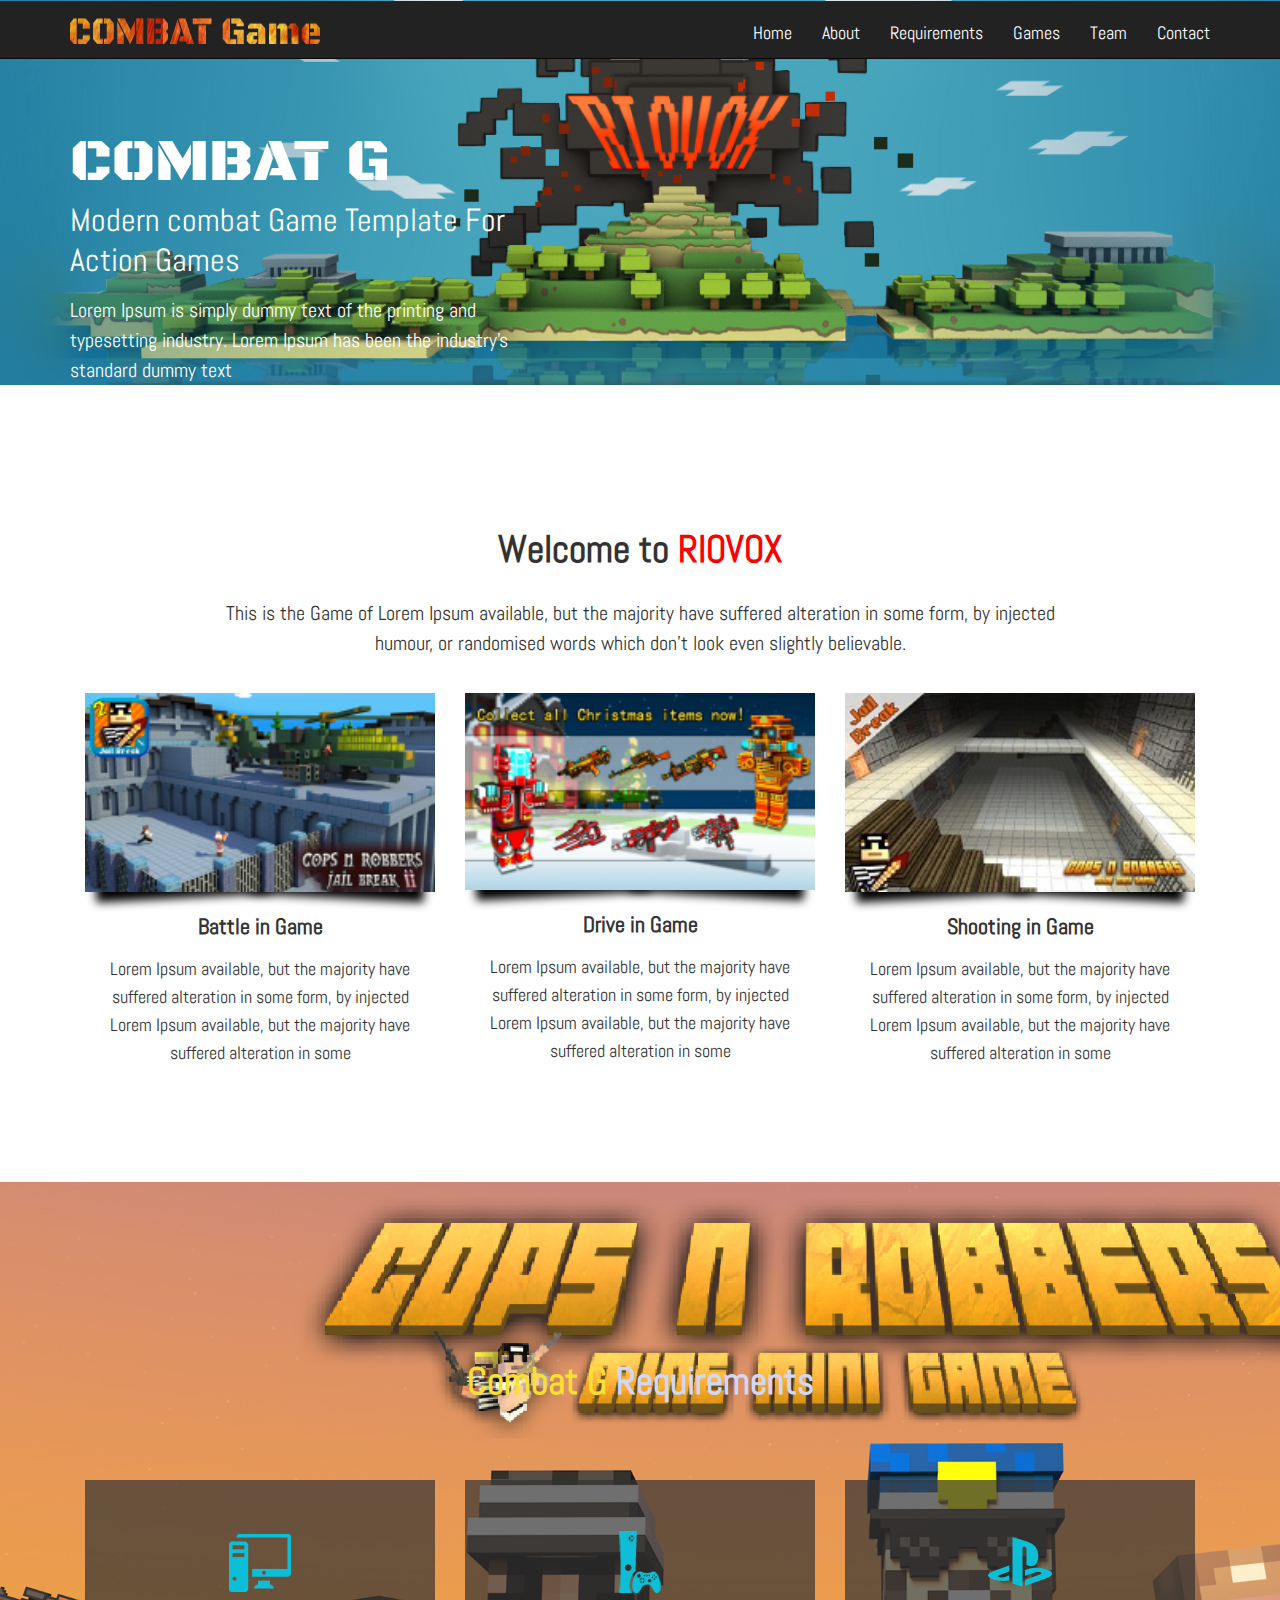
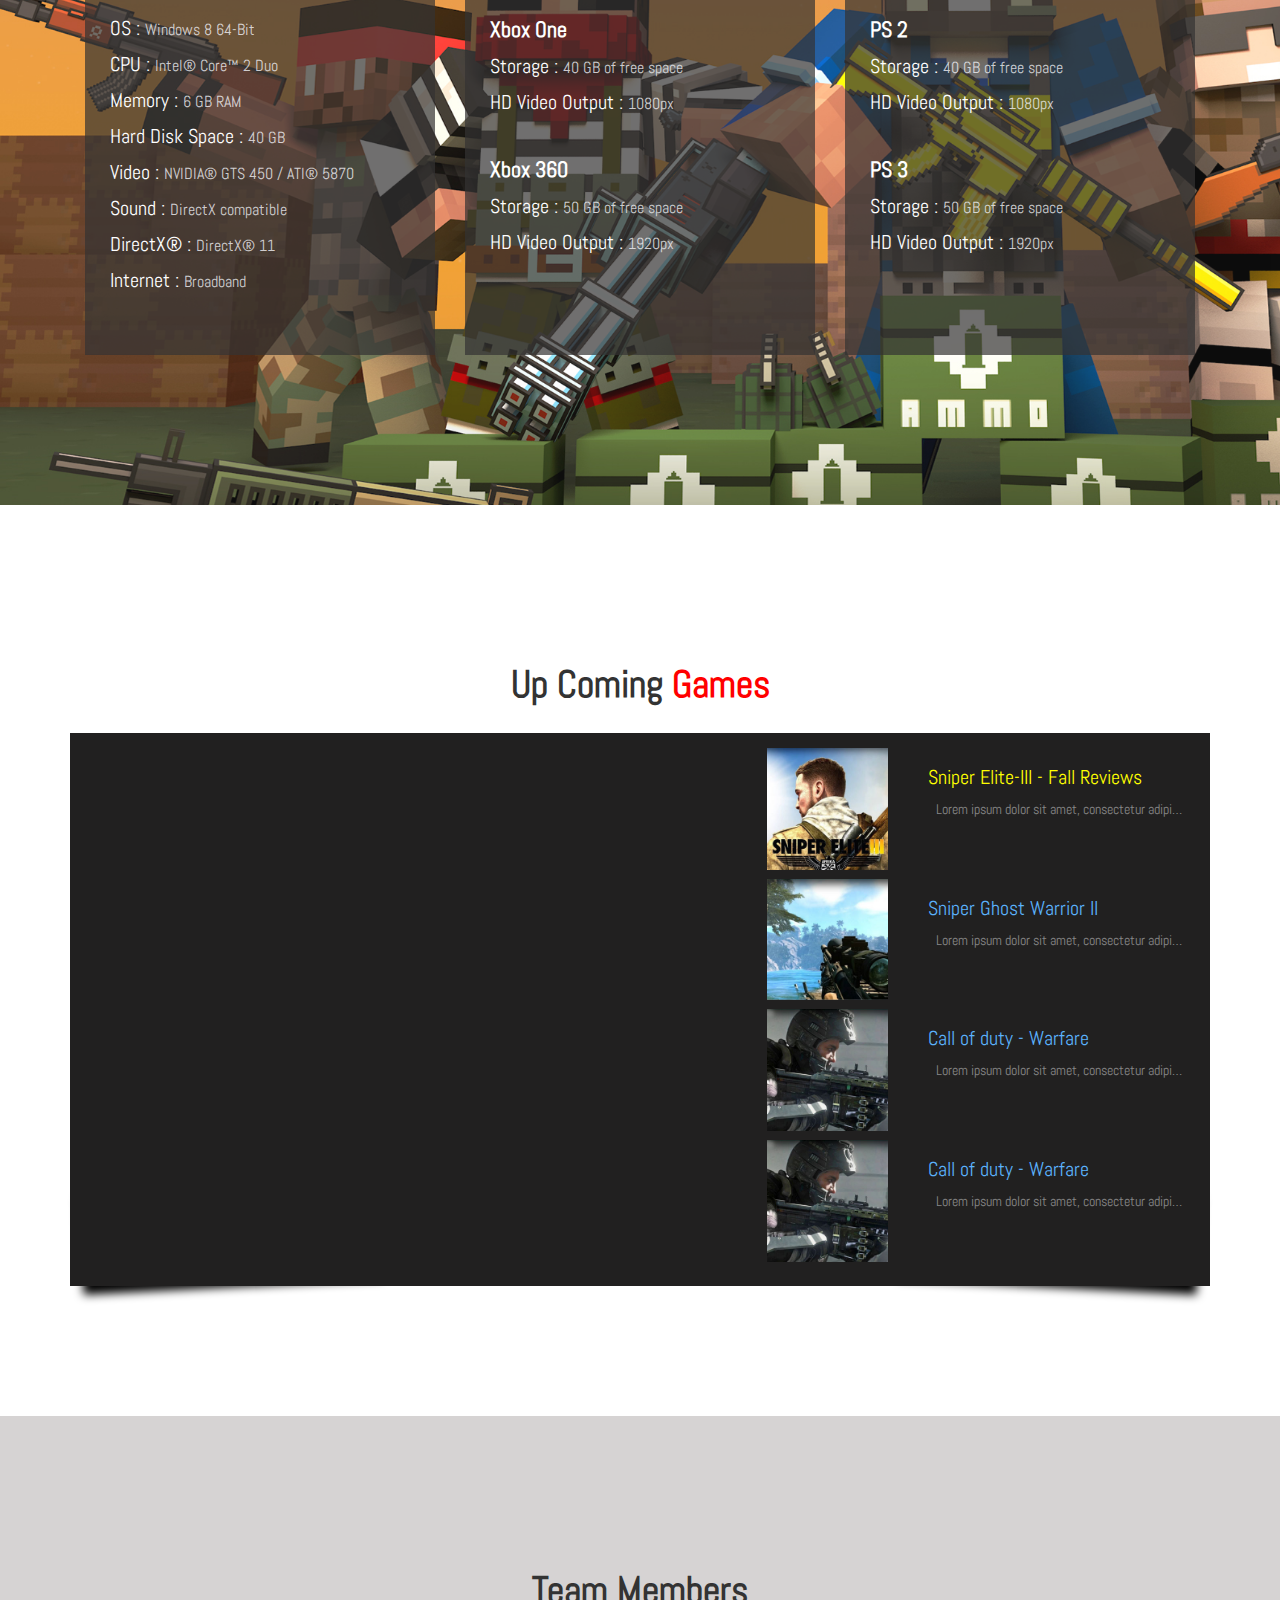
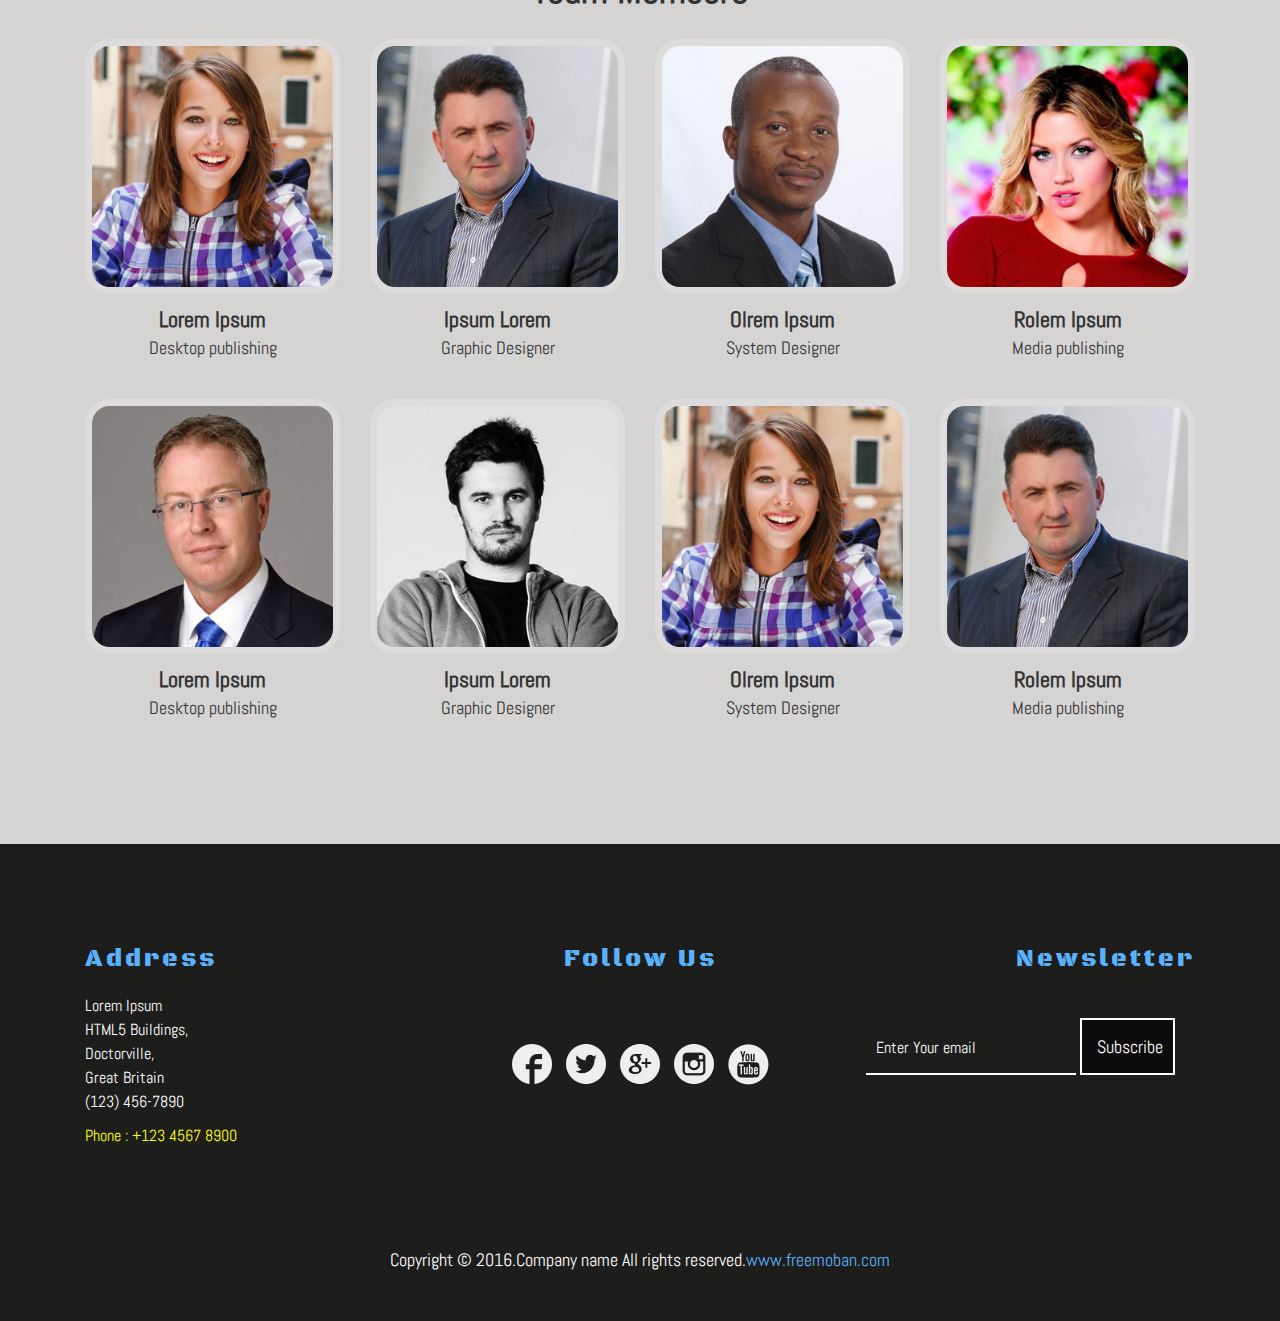
==== src/main/resources/templates/demo/index.html @ a0142d4e "pyh" ====
<!DOCTYPE html>
<html>
<head>
	<title>Home</title>
	<!--for-mobile-apps-->
		<meta name="viewport" content="width=device-width, initial-scale=1">
		<meta http-equiv="Content-Type" content="text/html; charset=utf-8" />
		<meta name="keywords" content="" />
		<script type="application/x-javascript"> addEventListener("load", function() { setTimeout(hideURLbar, 0); }, false); function hideURLbar(){ window.scrollTo(0,1); } </script>
	<!--//for-mobile-apps-->
	
	<!-- Custom-Theme-Files -->
    <!-- Bootstrap-CSS --> 			<link rel="stylesheet" href="../../static/demo/css/bootstrap.min.css">
    <!-- JQuery --> 				<script src="../../static/demo/js/jquery.min.js">			</script>
    <!-- Bootstrap-Main --> 		<script src="../../static/demo/js/bootstrap.min.js">		</script>
    <!-- Index-Page-Styling --> 	<link rel="stylesheet" href="../../static/demo/css/style.css" type="text/css" media="all">
<!-- Start-Smooth-Scrolling -->
<script type="text/javascript" src="../../static/demo/js/move-top.js"></script>
<script type="text/javascript" src="../../static/demo/js/easing.js"></script>
    <script type="text/javascript">
        jQuery(document).ready(function($) {
            $(".scroll").click(function(event){     
                event.preventDefault();
                $('html,body').animate({scrollTop:$(this.hash).offset().top},2000);
            });
        });
    </script>
<!-- //End-Smooth-Scrolling -->

<link rel="stylesheet" type="text/css" href="../../static/demo/css/easy-responsive-tabs.css " />
<script src="../../static/demo/js/easyResponsiveTabs.js"></script>
	
</head>

<body>

<div class="header">
		
		<div class="nav">
			<nav class="navbar navbar-inverse navbar-fixed-top">
				<div class="container">
				<!-- Brand and toggle get grouped for better mobile display -->
						<div class="navbar-header">
							<button type="button" class="navbar-toggle collapsed" data-toggle="collapse" data-target="#bs-example-navbar-collapse-1" aria-expanded="false">
								<span class="sr-only">Toggle navigation</span>
								<span class="icon-bar"></span>
								<span class="icon-bar"></span>
								<span class="icon-bar"></span>
							</button>
						   <a class="navbar-brand" href="#"><img src="../../static/demo/images/logo2.png" alt="logo"></a>
						</div>

				<!-- Collect the nav links, forms, and other content for toggling -->
				
					<div class="collapse navbar-collapse" id="bs-example-navbar-collapse-1">
						
						<ul class="nav navbar-nav navbar-right">
							<li><a href="#home" class="active scroll">Home</a></li>
							<li><a href="#about" class="scroll">About</a></li>
							<li><a href="#requirements" class="scroll">Requirements</a></li>
							<li><a href="#games" class="scroll">Games</a></li>
							<li><a href="#ourteam" class="scroll">Team</a></li>
							<li><a href="#contact" class="scroll">Contact</a></li>
						</ul>
						
					</div><!-- navbar-collapse -->
				</div><!-- container -->
			</nav>
		</div> <!-- Nav Ends -->
				
		<div class="banner" id="home">
			<div class="container">
				<div class="banner-content">
					<h1>COMBAT G</H1>
					<h2>Modern combat Game Template	For Action Games </h2>
					<p>Lorem Ipsum is simply dummy text of the printing and typesetting industry. Lorem Ipsum has been the industry's 
					   standard dummy text </p>
				</div>
			</div>
		</div> <!-- Banner Ends Here -->
</div> <!-- Header Ends -->

	
<div class="about" id="about">	
	<div class="container">
	  
		<h3> Welcome to <span>RIOVOX</span> </h3>
		<h4>This is the Game of Lorem Ipsum available, but the majority have suffered alteration in some form, 
			by injected humour, or randomised words which don't look even slightly believable. 
		</h4>
		
		<div class="about-image">
			
			<div class="col-md-4 about-size">
				<div class="shadow">
					<img src="../../static/demo/images/ai1.jpg" alt="image" width="100%" height="100%">
				</div>
				<h5>Battle in Game</h5>
				<p>Lorem Ipsum available, but the majority have suffered alteration in some form, by injected
					Lorem Ipsum available, but the majority have suffered alteration in some</p>
			
			</div>
			
			<div class="col-md-4 about-size">
				<div class="shadow">
					<img src="../../static/demo/images/ai2.jpg" alt="image" width="100%" height="100%">
				</div>
				<h5>Drive in Game</h5>
				<p>Lorem Ipsum available, but the majority have suffered alteration in some form, by injected
					Lorem Ipsum available, but the majority have suffered alteration in some</p>
			
			</div>
			
			<div class="col-md-4 about-size">
				<div class="shadow">
					<img src="../../static/demo/images/ai3.jpg" alt="image" width="100%" height="100%">
				</div>
				<h5>Shooting in Game</h5>
				<p>Lorem Ipsum available, but the majority have suffered alteration in some form, by injected
					Lorem Ipsum available, but the majority have suffered alteration in some</p>
			
			</div>
		  <div class="clearfix"> </div>
		</div>  <!-- About-image Ends  -->
		
	</div> <!-- Container ends -->	
</div> <!-- About Ends -->


<div class="requirement" id="requirements"> <!-- Requirements Starts   -->
	<div class="container">
		<div class="all-require">
		
				<div class="heading">
					<h3>Combat G <span>  Requirements</span> </h3>
				</div>
		
				<div class="specification">
		
					<div class="col-md-4 require-size">
						<div class="grid">
							<i class="pc"> </i>
							<p> OS : <span>Windows 8 64-Bit </span> </p>
							<p>	CPU : <span>Intel® Core™ 2 Duo  </span>	</p>
							<p>	Memory : <span>6 GB RAM	</span> </p>
							<p>	Hard Disk Space : <span>40 GB	</span> </p>
							<p>	Video : <span>NVIDIA® GTS 450 / ATI® 5870</span> </p>
							<p>	Sound : <span>DirectX compatible</span> </p>
							<p>	DirectX® : <span>DirectX® 11	</span> </p>
							<p>	Internet : <span>Broadband  </span>	</p>
						</div>
					</div>
			
					<div class="col-md-4 require-size">
						<div class="grid">
							<i class="xbox"> </i>
							<h5> Xbox One </h5>
							<p>	Storage : <span>40 GB of free space </span>	</p>
							<p>	HD Video Output : <span>1080px	</span> </p>
					
							<div class="grid-bottom">
								<h5> Xbox 360 </h5>
								<p>	Storage : <span>50 GB of free space </span>	</p>
								<p>	HD Video Output : <span>1920px	</span> </p>
							</div>
						</div>
					</div>
			
					<div class="col-md-4 require-size">
			
						<div class="grid">
							<i class="ps"> </i>
							<h5> PS 2 </h5>
							<p>	Storage : <span>40 GB of free space </span>	</p>
							<p>	HD Video Output : <span>1080px	</span> </p>
					
							<div class="grid-bottom">
								<h5> PS 3 </h5>
								<p>	Storage : <span>50 GB of free space </span>	</p>
								<p>	HD Video Output : <span>1920px	</span> </p>
							</div>
						</div>
					</div>
					
				  <div class="clearfix"> </div>
				</div>	<!-- Specification Ends here   -->
		</div>
	  </div>
	</div> <!-- requirement Ends -->


<div class="upcoming" id="games">
	<div class="container">
		<div class="padding-upcoming">
			
			<h3>Up Coming <span>  Games</span> </h3>
				
			<div class="background shadow1">

				<div id="parentVerticalTab">

					<div class="col-md-7 trailer game-video">	
						<div class="resp-tabs-container hor_1">
												
							<div>
								<div class="category">
									<iframe  width="560" height="315" src="" frameborder="0" allowfullscreen></iframe>
								</div>
							</div>
							<div>
								<div class="category">
									<iframe width="560" height="315" src="" frameborder="0" allowfullscreen></iframe>
								</div>
							</div>	
							<div>
								<div class="category">
									<iframe width="560" height="315" src="" frameborder="0" allowfullscreen></iframe>
								</div>
							</div>
						  <div class="clearfix"></div>
						</div>
					</div>
				
					
					<div class="col-md-5 trailer-text game-image">
						<ul class="resp-tabs-list hor_1">
							<li>
								<div class="sub-trailer">
									<div class="sub-img">
										<img src="../../static/demo/images/up1.jpg" alt="img07"/>
									</div>
									<div class="sub-text">
										<h4>Sniper Elite-III - Fall Reviews</h4>
										<p>Lorem ipsum dolor sit amet, consectetur adipi…</p>
									</div>
								  <div class="clearfix"> </div>
								</div>
							</li>
						
							<li>
								<div class="sub-trailer">
									<div class="sub-img">
										<img src="../../static/demo/images/up2.jpg" alt="img07"/>
									</div>
									<div class="sub-text">
										<h4> Sniper Ghost Warrior II </h4>
										<p>Lorem ipsum dolor sit amet, consectetur adipi…</p>
									</div>
								  <div class="clearfix"> </div>
								</div>
							</li>
						
							<li>
								<div class="sub-trailer">
									<div class="sub-img">
										<img src="../../static/demo/images/up3.jpg" alt="img07"/>
									</div>
									<div class="sub-text">
										<h4>Call of duty - Warfare</h4>
										<p>Lorem ipsum dolor sit amet, consectetur adipi…</p>
									</div>
								  <div class="clearfix"> </div>
								</div>
							</li>

							<li>
								<div class="sub-trailer">
									<div class="sub-img">
										<img src="../../static/demo/images/up3.jpg" alt="img07"/>
									</div>
									<div class="sub-text">
										<h4>Call of duty - Warfare</h4>
										<p>Lorem ipsum dolor sit amet, consectetur adipi…</p>
									</div>
									<div class="clearfix"> </div>
								</div>
							</li>

						  <div class="clearfix"></div>	
						</ul>
					</div>	
			
				
	              <div class="clearfix"></div>
				</div>

			</div>
		</div>
	</div>
</div>



<!--Plug-in Initialisation-->
	<script type="text/javascript">
    $(document).ready(function() {

        //Vertical Tab
        $('#parentVerticalTab').easyResponsiveTabs({
            type: 'vertical', //Types: default, vertical, accordion
            width: 'auto', //auto or any width like 600px
            fit: true, // 100% fit in a container
            closed: 'accordion', // Start closed if in accordion view
            tabidentify: 'hor_1', // The tab groups identifier
            activate: function(event) { // Callback function if tab is switched
                var $tab = $(this);
                var $info = $('#nested-tabInfo2');
                var $name = $('span', $info);
                $name.text($tab.text());
                $info.show();
            }
        });
    });
</script>
<!-- Up Coming Games Ends Here -->

 
<div class="our-team">
	<div class="container">
		<div class="team" id="ourteam">
		  <h3>Team Members </h3>
			
			<div class="team-up">			
				<div class="col-md-3 team-size">
					<div class="team-img">
						<img src="../../static/demo/images/t1.jpg" alt="image">
						<h4>Lorem Ipsum </h4>
						<p>Desktop publishing</p>
					</div>
				</div>
				
				<div class="col-md-3 team-size">
					<div class="team-img">
						<img src="../../static/demo/images/t2.jpg" alt="image">
						<h4> Ipsum Lorem </h4>
						<p>Graphic Designer</p>
					</div>
				</div>
				
				<div class="col-md-3 team-size">
					<div class="team-img">
						<img src="../../static/demo/images/t3.jpg" alt="image">
						<h4>Olrem Ipsum </h4>
						<p>System Designer</p>
					</div>
				</div>
				
				<div class="col-md-3 team-size">
					<div class="team-img">
						<img src="../../static/demo/images/t6.jpg" alt="image">
						<h4>Rolem Ipsum </h4>
						<p>Media publishing</p>
					</div>
				</div>
				<div class="clearfix"></div>
			</div>                      <!-- Team-up ends here -->
			
			<div class="team-bottom">			
				<div class="col-md-3 team-size">
					<div class="team-img">
						<img src="../../static/demo/images/t4.jpg" alt="image">
						<h4>Lorem Ipsum </h4>
						<p>Desktop publishing</p>
					</div>
				</div>
				
				<div class="col-md-3 team-size">
					<div class="team-img">
						<img src="../../static/demo/images/t5.jpg" alt="image">
						<h4> Ipsum Lorem </h4>
						<p>Graphic Designer</p>
					</div>
				</div>
				
				<div class="col-md-3 team-size">
					<div class="team-img">
						<img src="../../static/demo/images/t1.jpg" alt="image">
						<h4>Olrem Ipsum </h4>
						<p>System Designer</p>
					</div>
				</div>
				
				<div class="col-md-3 team-size">
					<div class="team-img">
						<img src="../../static/demo/images/t2.jpg" alt="image">
						<h4>Rolem Ipsum </h4>
						<p>Media publishing</p>
					</div>
				</div>
			  <div class="clearfix"></div>	
			</div> <!-- Team-bottom ends here -->
		
		  <div class="clearfix"></div>
		</div> <!-- Team Ends -->

    </div>
</div> <!-- Our-team Ends -->
	
	
<div class="contact" id="contact">
  <div class="container">
	<div class="padding-contact">
			
		<div class="col-md-4 address">
		  <h3>Address</h3>
			<address>
				Lorem Ipsum<br>
				HTML5 Buildings,<br>
				Doctorville,<br>
				Great Britain<br>
				(123) 456-7890<br>
				<span>Phone : +123 4567 8900</span>
			</address>
		</div>
			
		<div class="col-md-4 social-icons">
		  <h3>Follow Us</h3>
			<ul class="social">
				<li><a href="#" class="facebook" title="Go to Our Facebook Page"></a></li>
				<li><a href="#" class="twitter" title="Go to Our Twitter Account"></a></li>
				<li><a href="#" class="googleplus" title="Go to Our Google Plus Account"></a></li>
				<li><a href="#" class="instagram" title="Go to Our Instagram Account"></a></li>
				<li><a href="#" class="youtube" title="Go to Our Youtube Channel"></a></li>
			</ul>
		</div>
			
		<div class="col-md-4 newsletter">
		  <h3>Newsletter</h3>
			<form>
				<input type="text" value="Enter Your email" onfocus="this.value = '';" onblur="if (this.value == '') {this.value = 'Enter Your email';}">
				<input type="submit" value="Subscribe">
			</form>
		</div>
	  <div class="clearfix"></div>
	</div>
			
		<div class="footer">
			<p>Copyright &copy; 2016.Company name All rights reserved.<a target="_blank" href="http://www.freemoban.com/">www.freemoban.com</a></p>
		</div>
  </div>
</div>
	
</body>
</html>
---- src/main/resources/static/demo/css/style.css ----
/* reset */
html,body,div,span,applet,object,iframe,h1,h2,h3,h4,h5,h6,p,blockquote,pre,a,abbr,acronym,address,big,cite,code,del,dfn,em,img,ins,kbd,q,s,samp,small,strike,strong,sub,sup,tt,var,b,u,i,dl,dt,dd,ol,nav ul,nav li,fieldset,form,label,legend,table,caption,tbody,tfoot,thead,tr,th,td,article,aside,canvas,details,embed,figure,figcaption,footer,header,hgroup,menu,nav,output,ruby,section,summary,time,mark,audio,video{margin:0;padding:0;border:0;font-size:100%;font:inherit;vertical-align:baseline;}
article, aside, details, figcaption, figure,footer, header, hgroup, menu, nav, section {display: block;}
ol,ul{list-style:none;margin:0px;padding:0px;}
blockquote,q{quotes:none;}
blockquote:before,blockquote:after,q:before,q:after{content:'';content:none;}
table{border-collapse:collapse;border-spacing:0;}
/* start editing from here */
a{text-decoration:none;}
.txt-rt{text-align:right;}/* text align right */
.txt-lt{text-align:left;}/* text align left */
.txt-center{text-align:center;}/* text align center */
.float-rt{float:right;}/* float right */
.float-lt{float:left;}/* float left */
.clear{clear:both;}/* clear float */
.pos-relative{position:relative;}/* Position Relative */
.pos-absolute{position:absolute;}/* Position Absolute */
.vertical-base{	vertical-align:baseline;}/* vertical align baseline */
.vertical-top{	vertical-align:top;}/* vertical align top */
.underline{	padding-bottom:5px;	border-bottom: 1px solid #eee; margin:0 0 20px 0;}/* Add 5px bottom padding and a underline */
nav.vertical ul li{	display:block;}/* vertical menu */
nav.horizontal ul li{	display: inline-block;}/* horizontal menu */
img{max-width:100%;}
/*end reset*/

@font-face{
font-family: "Abel-Regular";
src:url(../fonts/Abel-Regular.ttf);
}

@font-face{
font-family: "BlackOpsOne-Regular";
src:url(../fonts/BlackOpsOne-Regular.ttf);
}


body{
width:100%;
text-align:center;
font-family: "Abel-Regular";
}

.navbar-default {
background-color: #0C0808;
border: none;
}

.navbar-inverse .navbar-nav>li>a {
color: #fff;
font-size:18px;
padding-top: 22px;
text-decoration: none;
}

.navbar-inverse .navbar-nav>li>a:hover {
color:yellow;
}

.banner{
background:url("../images/bg.jpg") 0px 0px no-repeat;
width:100%;
height:100%;
background-size:cover;
}

.banner-content{
width:570px;
padding-top:200px;
text-align:left;
color:#fff;
}

.banner-content h1{
font-family: "BlackOpsOne-Regular";
font-size:60px;
}

.banner-content h2{
font-family: "Abel-Regular";
font-size:32px;
}

.banner-content p{
font-family: "Abel-Regular";
font-size:20px;
padding-top:15px;
line-height:30px;
}

/* ----------Header Ends Here ---------- */

/* ----------About---------- */

.about{
padding:115px 0;
font-family: "Abel-Regular";
}

.about h3{
padding:25px 0;
font-size:38px;
font-family: "Abel-Regular";
font-weight:800;
}

.about span{
color:red;
}

.about h4{
padding:0px 125px;
font-size:20px;
line-height:30px;
}

.about p{
padding:0px 125px;
font-size:20px;
line-height:28px;
}

.about-image{
padding-top:35px;
display:block;
}

.about-image h5{
font-size:22px;
padding:15px 0 0 0;
font-weight:600;
}

.about-image p{
padding:15px 20px 0 20px;
font-size:18px;
line-height:28px;
}

.shadow
{
position: relative;
}
.shadow:before, .shadow:after
{
z-index: -1;
position: absolute;
content: "";
bottom: 14px;
left: 10px;
width: 50%;
top: 80%;
max-width:300px;
background: #fff;
box-shadow: 0 15px 10px #000;
transform: rotate(-3deg);
}
.shadow:after
{
transform: rotate(3deg);
right: 10px;
left: auto;
}

/* ---------- About Ends here ---------- */

/* ---------- Requirements Starts ---------- */
.requirement{
background:url("../images/require.jpg") 0px 0px no-repeat;
width:100%;
height:100%;
background-size:cover;
font-family: "Abel-Regular";
opacity: .95;
}

.all-require{
padding:150px 0;
}

.heading{
margin:0 auto;
padding-bottom:50px;
color:#fff;
}

.heading h3{
padding:25px 0;
font-size:38px;
font-family: "Abel-Regular";
font-weight:800;
color:#f7de29;
}

.heading span{
color:#cfd5f7;
}

.grid{
background:rgba(41, 40, 40, 0.7);
padding:50px 0;
height:475px;
}

.grid i {
display: inline-block;
width: 64px;
height: 64px;
background: url("../images/icons.png") no-repeat 0px 0px;
padding-bottom: 75px;
text-decoration: none;
}

.grid i.pc {
    background-position: 0px 0px;
}
.grid i.xbox {
    background-position: -64px 0px;
}
.grid i.ps {
    background-position: -128px 0px;
}

.grid p{
color:#fff;
padding:5px 25px;
text-align:left;
font-size:20px;
}

.grid h5{
color:#fff;
font-size:22px;
text-align:left;
padding:5px 25px;
font-weight:600;
}

.grid-bottom{
padding-top:30px;
}

.grid span{
font-size:16px;
color:rgba(239, 239, 243, 0.83);
}
/* ---------- Requirements Ends here ---------- */

/* ---------- UP Coming Games Starts Here ---------- */
.background {
padding:15px 5px 15px 15px;
background:#212020;
}

.padding-upcoming{
padding:130px 0;
font-family: "Abel-Regular";
}	

.padding-upcoming h3{
padding:25px 0;
font-size:38px;
font-family: "Abel-Regular";
font-weight:800;
}

.padding-upcoming span{
color:red;
}
				
.trailer iframe {
width: 100%;
height: 387px;
}
.trailer {
padding-left: 0;
}

.sub-img {
width:34%;
float: left;
}

.sub-img img{
width:82%;
}

.sub-text {
padding-top:15px;
float:right;
width:60%;
margin:0px;
}

.sub-text h4 {
font-size:20px;
color: #5bb2fc;
line-height: 28px;
text-decoration:none;
display: block;
text-align:left;
}

.sub-text p {
font-size: 14px;
line-height: 20px;
color: #888;
margin-top: 8px;
}

.sub-trailer {
background: #212020;
}

.shadow1
{
position: relative;
}
.shadow1:before, .shadow1:after
{
z-index: -1;
position: absolute;
content: "";
bottom: 14px;
left: 10px;
width: 50%;
top: 80%;
max-width:300px;
background: #fff;
box-shadow: 0 15px 10px #000;
transform: rotate(-3deg);
}
.shadow1:after
{
transform: rotate(3deg);
right: 10px;
left: auto;
}
/* ---------- UP Coming Games Ends Here ---------- */

/* ---------- Our Team Starts Here ---------- */
.our-team{
background:#D6D3D3;
}

.team{
padding:125px 0;
font-family: "Abel-Regular";
}

.team h3{
padding:25px 0;
font-size:38px;
font-family: "Abel-Regular";
font-weight:800;
}

.team h4{
font-size:22px;
padding-top:6px;
font-weight:600;
}

.team p{
font-size:18px;
padding-top:3px;
}

.team-img img{
border-radius: 25px 25px 25px 25px;
-moz-border-radius: 25px 25px 25px 25px;
-webkit-border-radius: 25px 25px 25px 25px;
border:7px solid #dddbdb;
}

.team-bottom{
padding-top:40px;
}
/* ---------- Our Team Ends Here ---------- */

/* ----------  Contact Starts From Here ---------- */
.contact{
background:#1d1d1c;
}

.padding-contact{
padding:100px 0;
font-family: "Abel-Regular";
}

.padding-contact h3{
font-family: "BlackOpsOne-Regular";
font-size:24px;
padding-bottom:20px;
color:#5bb2fc;
letter-spacing: 3px;
text-align:left;
}

.padding-contact span{
color:yellow;
display:block;
padding-top:10px;
}

address{
font-size:16px;
color:#fff;
text-align:left;
line-height:24px;
}

.social{
padding-top:45px;
}

.social-icons h3{
text-align:center;
}

ul.social li {
    display: inline-block;
}
ul.social li a {
display: inline-block;
width: 50px;
height: 50px;
background: url("../images/img-sprite.png") no-repeat 0px 0px;
transition:0.5s all;
-webkit-transition:0.5s all;
-moz-transition:0.5s all;
-o-transition:0.5s all;
-ms-transition:0.5s all;
text-decoration: none;
}

ul.social li a.facebook {
    background-position: 0px 0px;
}
ul.social li a.facebook:hover {
    background-position: 0px -50px;
}
ul.social li a.twitter {
    background-position: -50px 0px;
}
ul.social li a.twitter:hover {
    background-position: -50px -50px;
}
ul.social li a.googleplus {
    background-position: -100px 0px;
}
ul.social li a.googleplus:hover {
    background-position: -100px -50px;
}
ul.social li a.instagram {
    background-position: -150px 0px;
}
ul.social li a.instagram:hover {
    background-position: -150px -50px;
}
ul.social li a.youtube {
    background-position: -200px 0px;
}
ul.social li a.youtube:hover {
    background-position: -200px -50px;
}

.newsletter h3{
text-align:right;
}

.newsletter input[type="text"]{
	outline: none;
    font-size:16px;
	color: #fff;
	font-family: "Abel-Regular";
	padding: 15px 10px;
	border:none;
	border-bottom:2px solid #fff;
	width: 67%;
   	background:#1d1d1c;
}

.newsletter input[type="submit"] {
    background:rgba(2, 2, 2, 0.60);
    color: #fff;
	border: 2px solid #fff;
    font-size: 18px;
	font-family: "Abel-Regular";
    padding: 15px 10px 15px 15px;
    cursor: pointer;
    outline: none;
    display: inline-block;
    margin-top:24px;
    transition: 0.5s all;
    -webkit-transition: 0.5s all;
    -moz-transition: 0.5s all;
    -o-transition: 0.5s all;
    -ms-transition: 0.5s all;
}

.newsletter input[type="submit"]:hover{
	color:#000;
    background:#d8cc52;
	font-weight:600;
}

/* ---------- Contact Ends here ---------- */

.footer{
padding:0px 20px 50px 20px;
}

.footer p{
font-size:18px;
font-family: "Abel-Regular";
color:#fff;
}

.footer a{
text-decoration:none;
color:#5bb2fc;
}

.footer a:hover{
color:yellow;
}


/*---------- responsive media queries ----------*/

@media screen and (max-width:1920px){
.banner-content{
width:500px;
}
}

@media screen and (max-width:1680px){
.banner-content{

}
}

@media screen and (max-width:1440px){
.banner-content{
width:470px;

}
}

@media screen and (max-width:1366px){
.banner-content{
width:470px;
padding-top:150px;
}
.newsletter input[type="text"] {
width: 60%
}
}

@media screen and (max-width:1280px){
.banner-content{
padding-top:125px;
}
}


@media screen and (max-width:1080px){
.banner{
height:500px;
}
.banner-content h1 {
font-size: 56px;
}
.banner-content h2 {
font-size: 30px;
}
.banner-content p {
font-size: 19px;
}

.about {
padding:50px 0 70px;
}
   
.all-require {
padding: 100px 0;
}

.padding-upcoming {
padding: 75px 0;
}

.about h4 {
padding: 0px 100px;
}

.trailer-text{
padding-top:37px;
}

.sub-text {
width: 64%;
}
.sub-text p {
text-align:left;
}

form{
padding-top:10px;
}

.about-image p {
padding: 10px 0px 0;
}

}


@media screen and (max-width:991px){
.navbar-inverse .navbar-nav>li>a {
padding: 0px 10px;
padding-top: 22px;
}

.about h4 {
padding: 0px 40px;
}

.about-size{
width:33.3%;
float:left;
}

.about-image p {
font-size: 16px;
line-height: 24px;
}

.require-size{
width:33.3%;
float:left;
margin: 0px;
padding: 5px;
}

.grid p {
padding: 5px 20px;
}
.game-video {
width: 60%;
float: left;
}

.game-image{
width:40%;
float:left;
}

.trailer-text {
padding-top: 15px;
}

.sub-trailer {
   padding:10px 0;
}

.sub-img {
width: 38%;
}

.sub-img img {
width: 100%;
}

.sub-text {
padding-top: 5px;
width:60%;
}

.sub-text h4 {
font-size:19px;
line-height: 24px;
}

.sub-text p {
font-size: 14px;
line-height: 18px;
}
.team-size{
width:25%;
float:left;
}

.team h4 {
font-size: 20px;
}

.team p {
font-size: 16px;
}

.address{
width:25%;
float:left;
margin:0;
padding:0px;
}

.social-icons{
width:40%;
float:left;
margin:0;
padding:0px;
}
ul.social li a {
width: 40px;
height: 40px;
background-size: 250px;
}
ul.social li a.facebook {
background-position: 0px 0px;
}
ul.social li a.facebook:hover {
    background-position: 0px -40px;
}
ul.social li a.twitter {
    background-position: -40px 0px;
}
ul.social li a.twitter:hover {
    background-position: -40px -40px;
}
ul.social li a.googleplus {
    background-position: -83px 0px;
}
ul.social li a.googleplus:hover {
    background-position: -83px -40px;
}
ul.social li a.instagram {
    background-position: -126px 0px;
}
ul.social li a.instagram:hover {
    background-position: -126px -40px;
}
ul.social li a.youtube {
    background-position: -167px 0px;
}
ul.social li a.youtube:hover {
    background-position: -167px -40px;
}

.newsletter{
width:35%;
float:left;
margin:0;
padding:0px;
}
.newsletter input[type="text"] {
padding:10px;
}

.newsletter input[type="submit"] {
font-size: 16px;
padding: 10px;
}
}


@media screen and (max-width:800px){
.navbar-brand>img {
width:90%;
}

}


@media screen and (max-width:768px){

.banner-content {
width: 380px;
padding-top: 125px;
}

.banner-content h1 {
font-size: 46px;
}
.banner-content h2 {
font-size: 26px;
}
.banner-content p {
font-size: 17px;
}

.about {
padding: 50px 0;
}
.about h3 {
font-size: 30px;
}
.about h4 {
font-size:17px;
line-height: 24px;
padding: 0px 10px;
}

.all-require {
padding:75px 0;
}
.heading h3 {
font-size: 30px;
}
.require-size {
padding: 2px;
}
.grid {
height: 485px;
}
.grid i {
width: 57px;
background-size: 175px;
}
.grid i.xbox {
background-position: -55px 0px;
}
grid i.ps {
background-position: -111px 0px;
}

.padding-upcoming h3 {
font-size: 34px;
}
.game-video {
width:100%;
}
.sub-trailer {
padding:0;
}
.sub-img {
width: 20%;
}
.sub-text {
padding-top: 40px;
width: 70%;
}
.sub-text h4 {
font-size: 24px;
}
.team {
padding: 75px 0;
}
.padding-contact h3 {
font-size: 22px;
}

}

@media screen and (max-width:736px){
.grid-bottom {
padding-top: 15px;
}
.padding-contact {
padding: 70px 0;
}
.footer p {
font-size: 16px;
}
}

@media screen and (max-width:667px){
.banner {
height: 400px;
}
.banner-content {
padding-top:75px;
}
.shadow:before, .shadow:after {
bottom: 18px;
}

.require-size {
padding: 10px;
width: 50%;
}
.grid:nth-child(3) {
height: 430px;
}
.require-size:nth-child(3) {
padding: 10px;
width: 50%;
margin-left:25%;
}
.grid i.xbox {
    background-position: -56px 0px;
}
.grid i.ps {
    background-position: -113px 0px;
}
.team h3 {
font-size: 32px;
}
.about-image p {
font-size: 14px;
line-height: 22px;
}
.padding-contact span {
font-size:15px;
}

}


@media screen and (max-width:640px){
.newsletter input[type="text"] {
width: 80%;
text-align: center;
}
.newsletter input[type="submit"] {
margin-top:5px;
}

}

@media screen and (max-width:600px){
.team h4 {
font-size: 18px;
}
.team p {
font-size: 14px;
}
.padding-contact span {
font-size: 13px;
}

}

@media screen and (max-width:480px){
.banner {
height: 350px;
}
.banner-content h1 {
font-size: 40px;
}
.banner-content h2 {
font-size: 22px;
}
.banner-content p {
font-size: 15px;
}
.about {
padding: 40px 0;
}

.about-size {
width:100%;
}

.about-size:nth-child(2) {
padding:40px 0px;
}
.about-image h5 {
padding-top:5px;
}
.about-image p {
padding-top:5px;
line-height: 20px;
}

.require-size {
width: 100%;
}

.grid{
height: 435px;
}

.grid p {
padding-left:50px;
}
.grid h5 {
padding-left:50px;
}
.require-size:nth-child(3) {
width: 100%;
margin-left:0%;
}
.sub-text {
padding-top: 10px;

}
.sub-text h4 {
font-size: 20px;
}

.team-size {
width: 50%;
float: left;
padding:10px 0;
}
.team-bottom {
padding-top: 0px;
}

.address {
width: 44%;
padding: 10px;
}
.social-icons {
width: 56%;
padding:10px;
}

.newsletter {
width: 80%;
float:none;
display: inline-block;
}

.newsletter input[type="text"] {
width: 60%;
}

}


@media screen and (max-width:414px){

.about {
padding: 25px 0;
}
.about h3 {
padding: 10px 0;
}
.about-image {
padding-top: 20px;
}

.all-require {
padding: 25px 0;
}

.heading {
padding-bottom: 20px;
}
.padding-upcoming {
padding: 25px 0;
}

.sub-text {
padding: 2px;
width: 74%;
}

.padding-contact h3{
text-align:center;
font-size:20px;
padding-bottom:10px;
}

.address {
width: 100%;
}
address {
font-size: 16px;
line-height: 20px;
text-align:center;
}

.social-icons {
width: 100%;
padding:30px 0;
}

.social {
padding: 0px;
}

form {
padding:0px;
}

}


@media screen and (max-width:384px){
.banner-content {
width: 280px;
}
.grid p {
padding-left: 40px;
}
.grid h5 {
padding-left: 40px;
}
}

@media screen and (max-width:320px){

.navbar-brand {
width: 80%;
}

.grid h5 {
padding-left: 32px;
font-size: 20px;
}

.grid p {
padding-left: 32px;
font-size:16px;
}

.newsletter {
width: 94%;
}

}
---- src/main/resources/static/demo/css/easy-responsive-tabs.css ----
ul.resp-tabs-list, p {
    margin: 0px;
    padding: 0px;
}

.resp-tabs-list li {
    
    display: inline-block;
    list-style: none;
    cursor: pointer;
   
}

.resp-tabs-container {
    padding: 0px;
    clear: left;
}

h2.resp-accordion {
    cursor: pointer;
    padding: 5px;
    display: none;
}

.resp-tab-content {
    display: none;
   
}

.resp-tab-active {
	background: #212020;
	border-bottom: none;
	margin-bottom: -1px !important;

}

.resp-tab-active {
    border-bottom: none;
    background-color: #fff;
}

.resp-content-active, .resp-accordion-active {
    display: block;
}

.resp-tab-content {
    border: 1px solid #c1c1c1;
	border-top-color: #5AB1D0;
}

h2.resp-accordion {
    font-size: 13px;
    border: 1px solid #c1c1c1;
    border-top: 0px solid #c1c1c1;
    margin: 0px;
    padding: 10px 15px;
}

h2.resp-tab-active {
    border-bottom: 0px solid #c1c1c1 !important;
    margin-bottom: 0px !important;
    padding: 10px 15px !important;
}

h2.resp-tab-title:last-child {
    border-bottom: 12px solid #c1c1c1 !important;
    background: blue;
}

/*-----------Vertical tabs-----------*/
.resp-vtabs ul.resp-tabs-list {
	margin-top: 0!important;

}

.resp-vtabs .resp-tabs-list li {
    display: block;
    margin: 0 0 4px;
    cursor: pointer;
    float: none;
   
   
}

.resp-vtabs .resp-tabs-container {
    padding: 0px;
    border: none;
    border-radius: 0;
    clear: none;
}

.resp-vtabs .resp-tab-content {
    border: none;
    word-wrap: break-word;
}




.resp-vtabs li.resp-tab-active { 
	position: relative;
    z-index: 1;
	margin-bottom: 4px !important;
   
  
}

.resp-vtabs li.resp-tab-active h4{ 
	color:yellow
 }

.resp-arrow {
    width: 0;
    height: 0;
    float: right;
    margin-top: 3px;
    border-left: 6px solid transparent;
    border-right: 6px solid transparent;
    border-top: 12px solid #c1c1c1;
}

h2.resp-tab-active span.resp-arrow {
    border: none;
    border-left: 6px solid transparent;
    border-right: 6px solid transparent;
    border-bottom: 12px solid #9B9797;
}

/*-----------Accordion styles-----------*/
h2.resp-tab-active {
    background: #DBDBDB;/* !important;*/
}

.resp-easy-accordion h2.resp-accordion {
    display: block;
}

.resp-easy-accordion .resp-tab-content {
    border: 1px solid #c1c1c1;
}

.resp-easy-accordion .resp-tab-content:last-child {
    border-bottom: 1px solid #c1c1c1;/* !important;*/
}

.resp-jfit {
    width: 100%;
    margin: 0px;
}

.resp-tab-content-active {
    display: block;
}

h2.resp-accordion:first-child {
    border-top: 1px solid #c1c1c1;/* !important;*/
}

/*Here your can change the breakpoint to set the accordion, when screen resolution changed*/
@media only screen and (max-width: 768px) {
    ul.resp-tabs-list {
        display: none;
    }

    h2.resp-accordion {
        display: block;
    }

    .resp-vtabs .resp-tab-content {
        border: 1px solid #C1C1C1;
    }

    .resp-vtabs .resp-tabs-container {
        border: none;
        float: none;
        width: 100%;
        min-height: 100px;
        clear: none;
    }

    .resp-accordion-closed {
        display: none !important;
    }

    .resp-vtabs .resp-tab-content:last-child {
        border-bottom: 1px solid #c1c1c1 !important;
    }
}


@media (max-width: 768px){
	h2.resp-accordion {
		font-size: 17px;
		border: 1px solid #c1c1c1;
		border-top: 0px solid #c1c1c1;
		margin: 0px;
		padding: 15px 15px;
	}
}
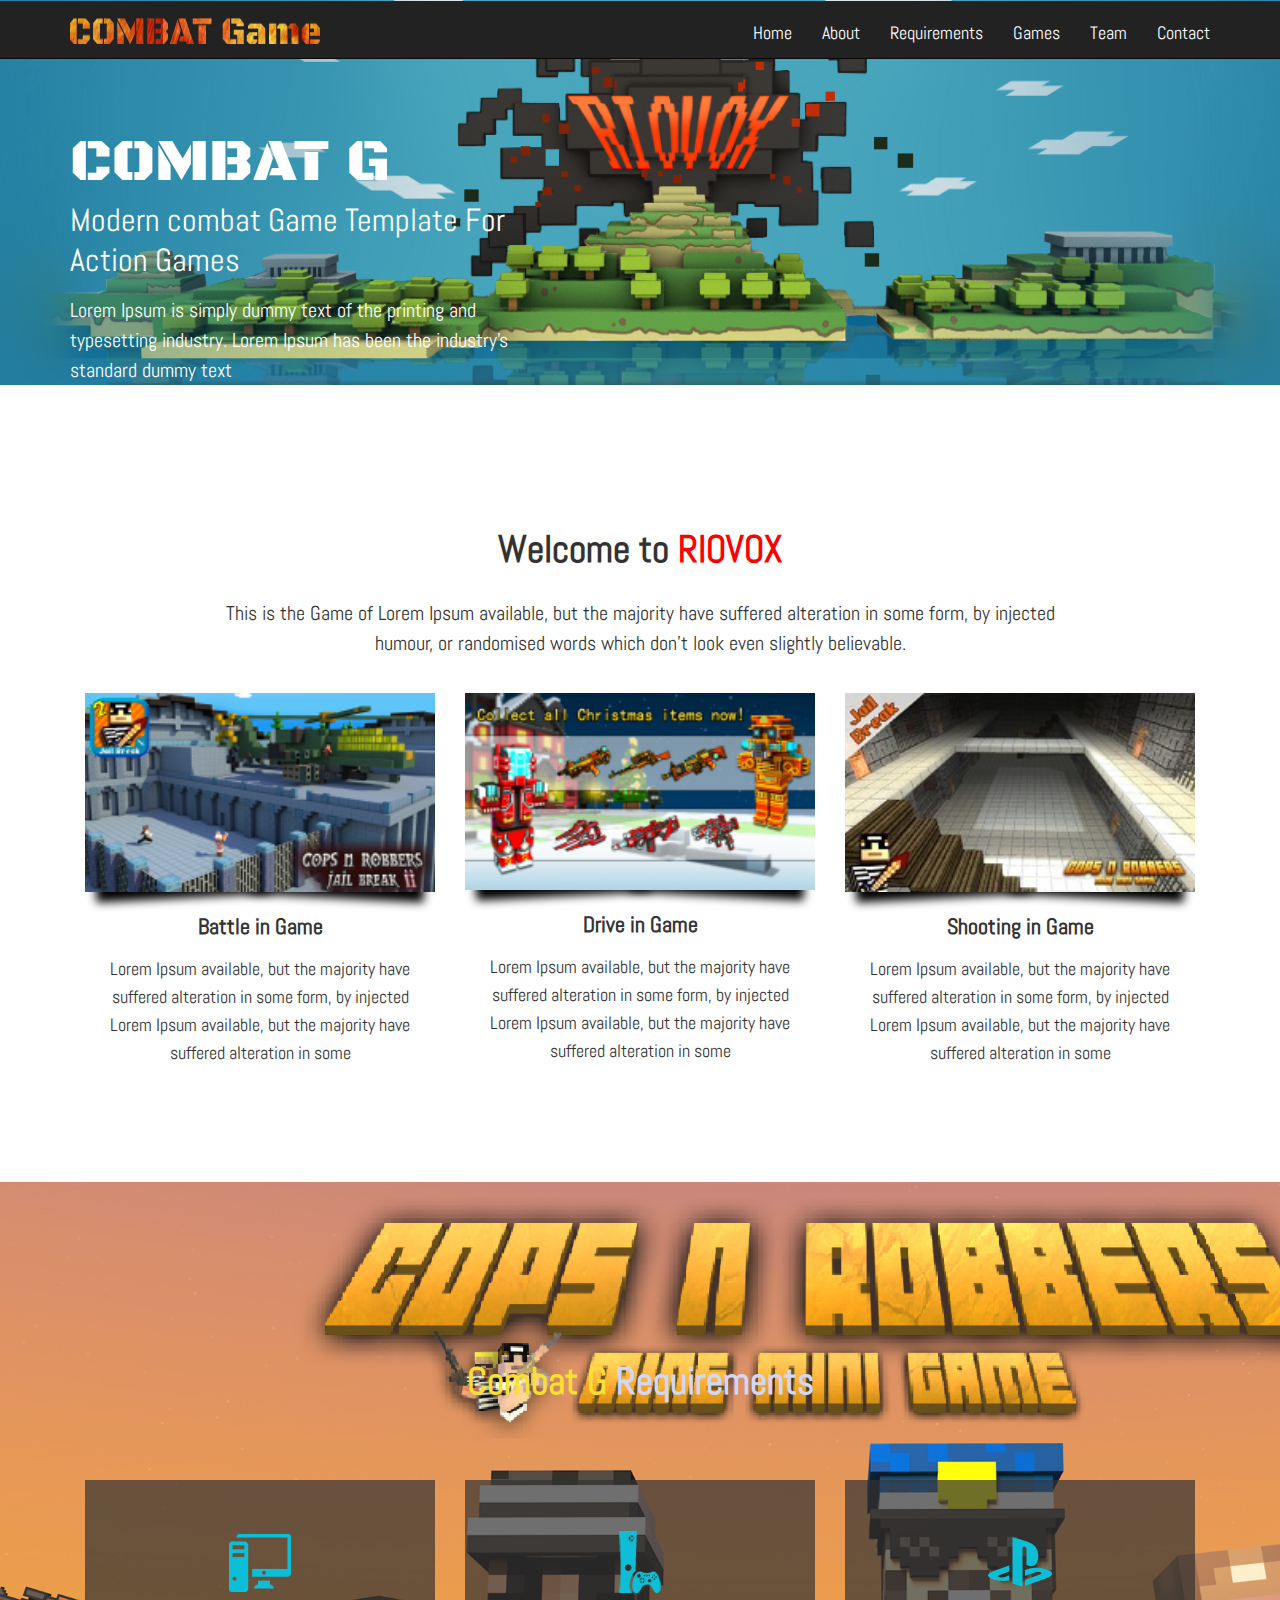
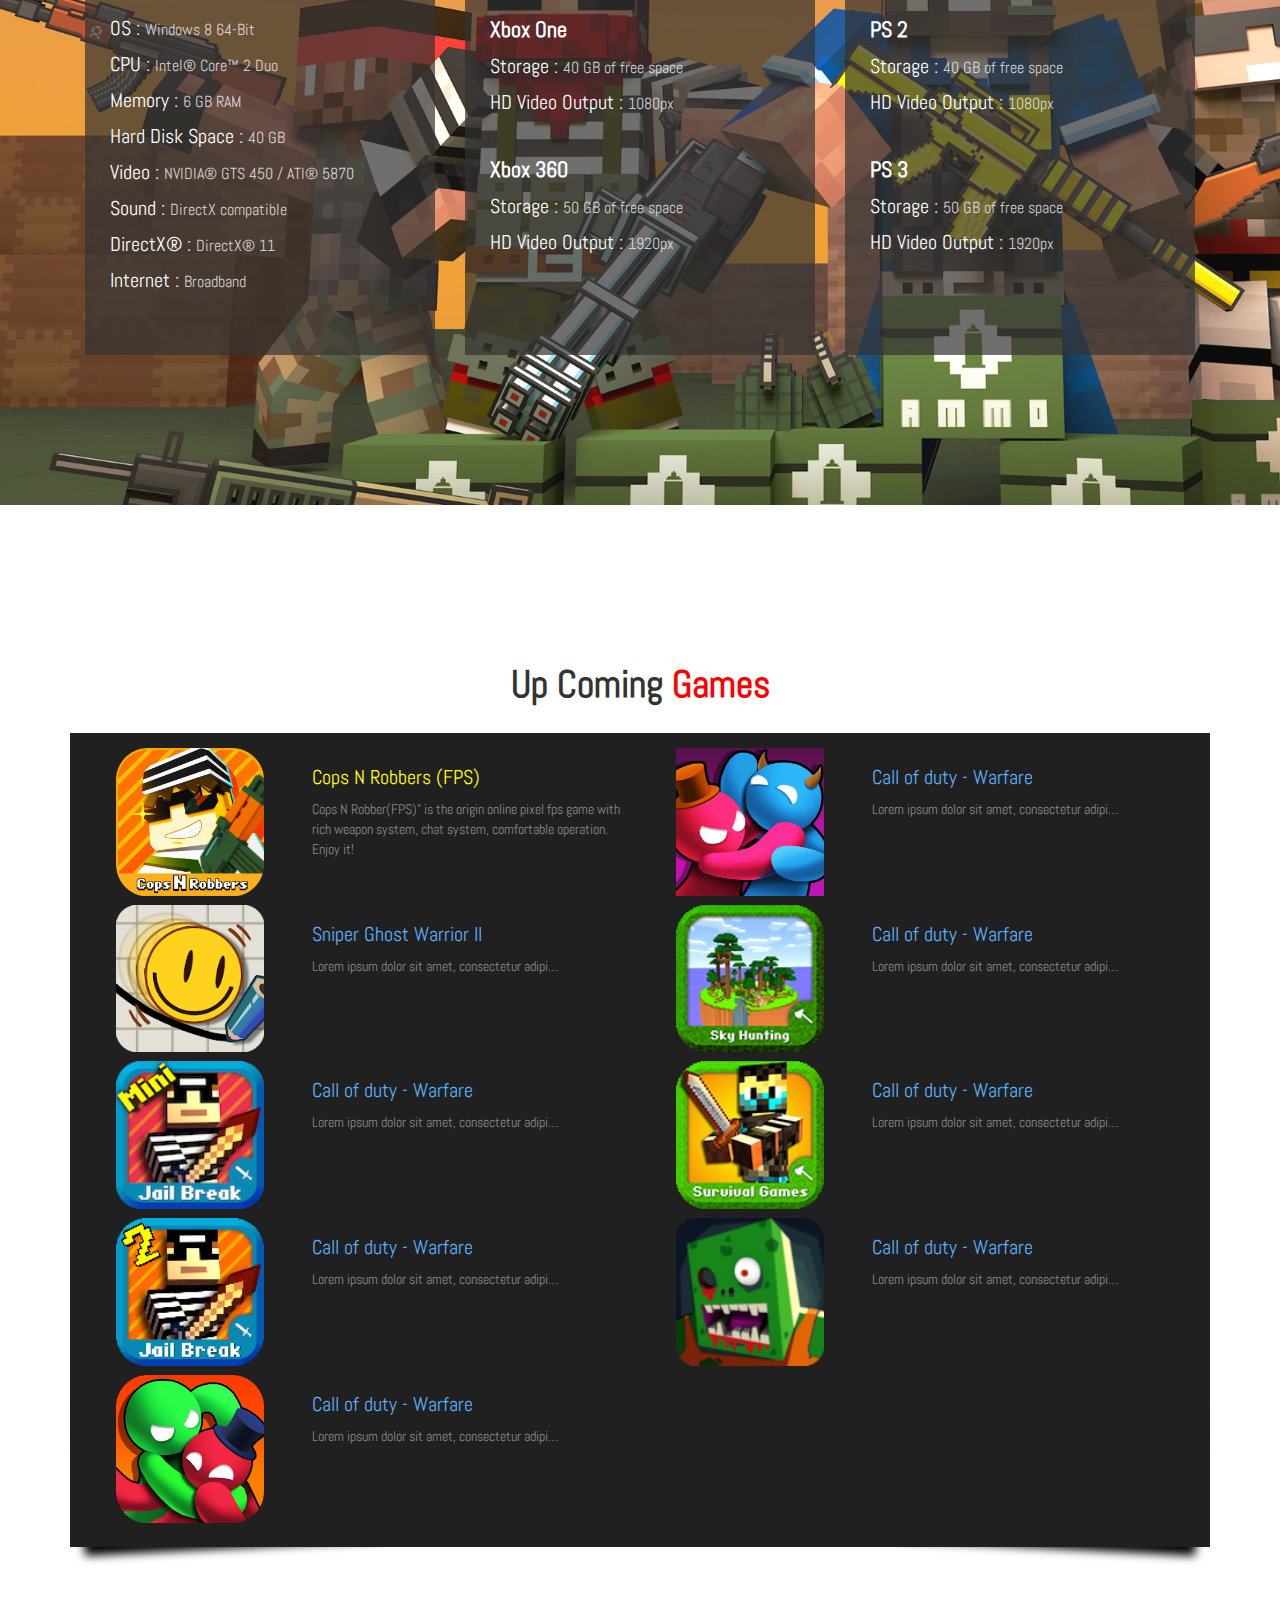
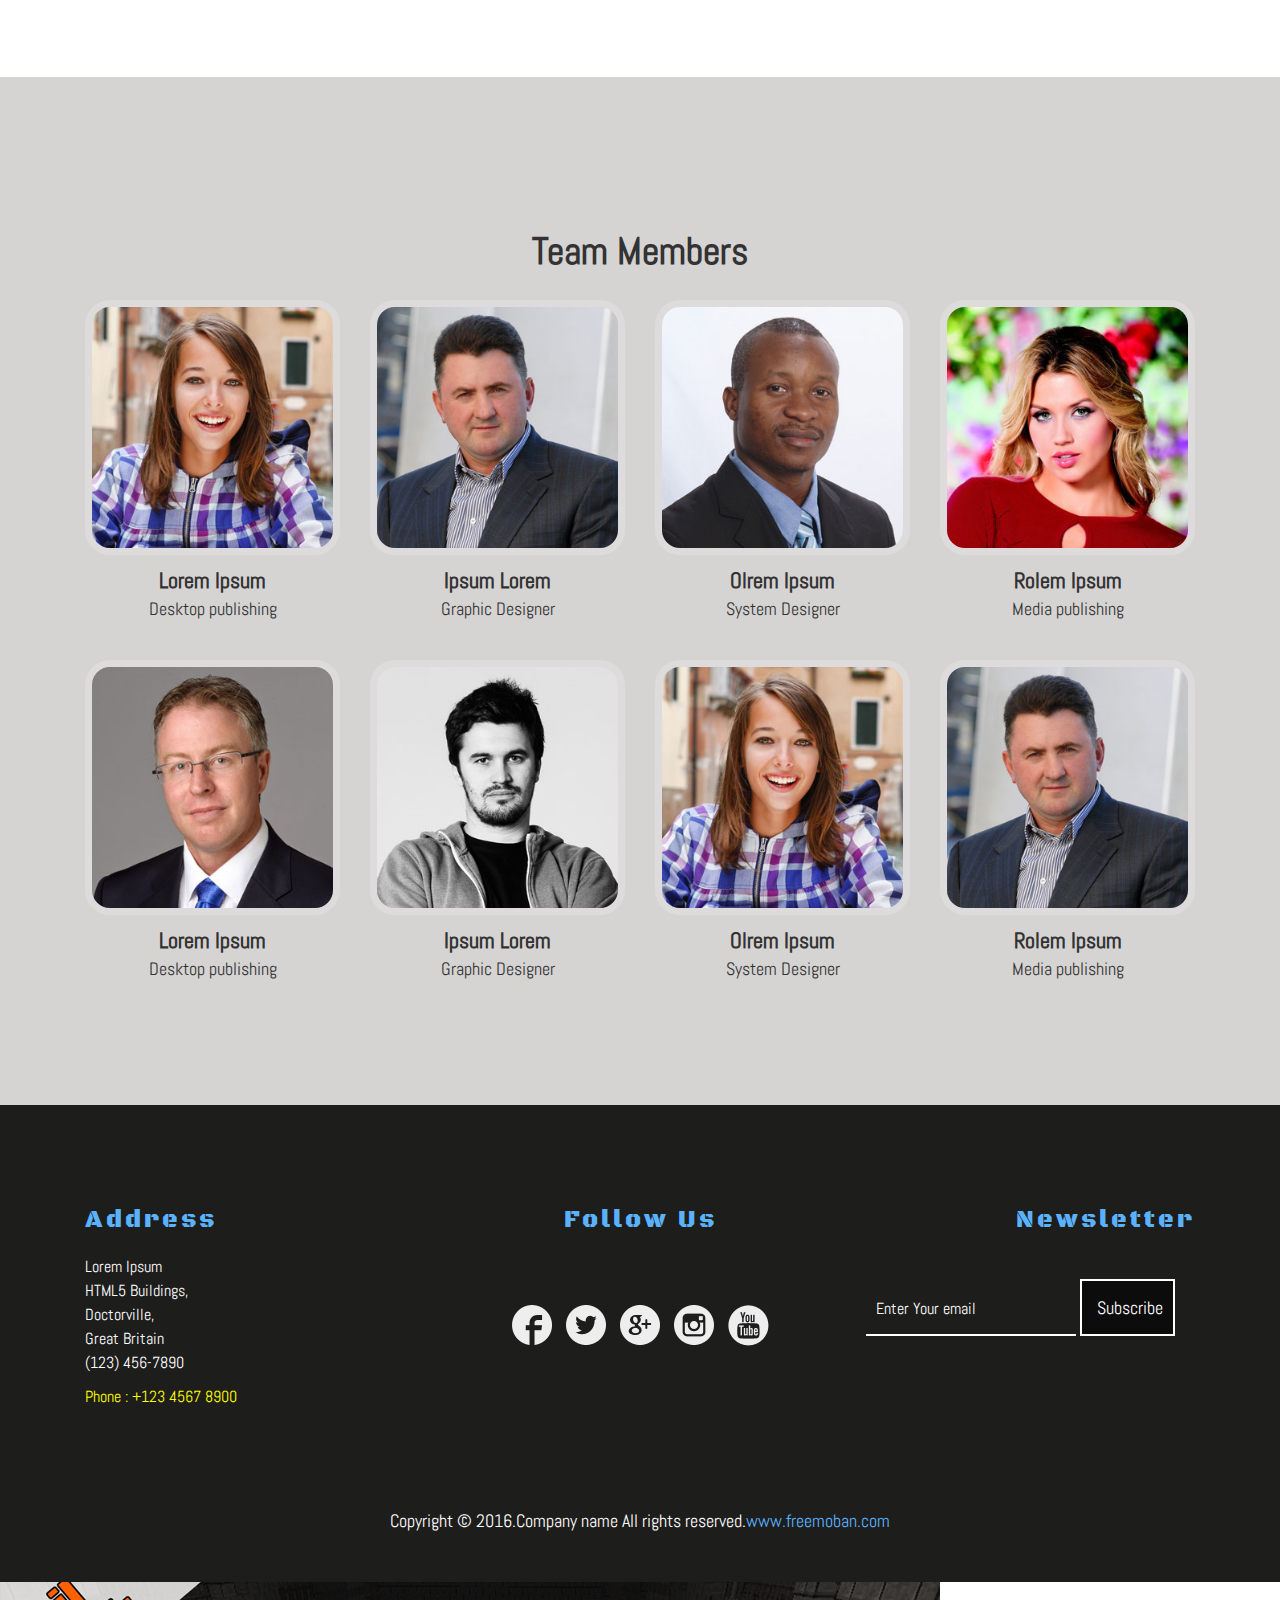
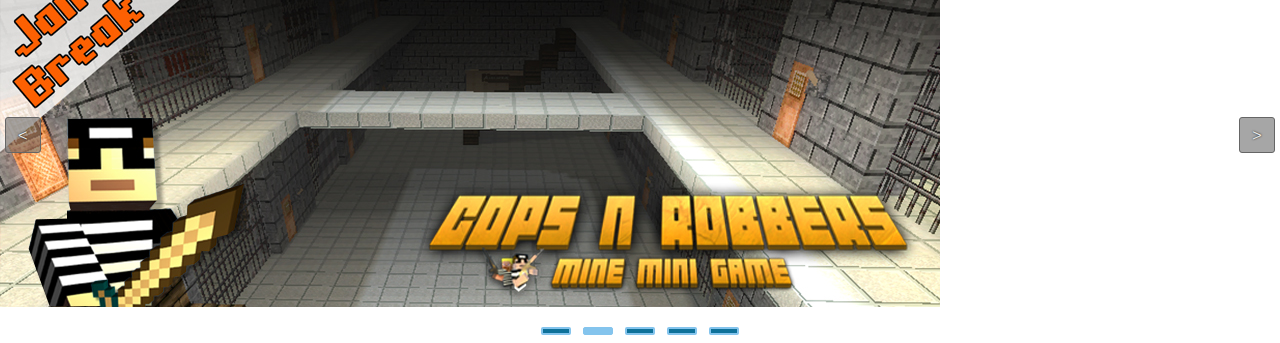
==== commit 8f5afa1d: "10.13 pyh" ====
--- a/src/main/resources/templates/demo/index.html
+++ b/src/main/resources/templates/demo/index.html
@@ -199,45 +199,47 @@
 
 				<div id="parentVerticalTab">
 
-					<div class="col-md-7 trailer game-video">	
-						<div class="resp-tabs-container hor_1">
-												
-							<div>
-								<div class="category">
-									<iframe  width="560" height="315" src="" frameborder="0" allowfullscreen></iframe>
-								</div>
-							</div>
-							<div>
-								<div class="category">
-									<iframe width="560" height="315" src="" frameborder="0" allowfullscreen></iframe>
-								</div>
-							</div>	
-							<div>
-								<div class="category">
-									<iframe width="560" height="315" src="" frameborder="0" allowfullscreen></iframe>
-								</div>
-							</div>
-						  <div class="clearfix"></div>
-						</div>
-					</div>
+<!--					<div class="col-md-7 trailer game-video">	-->
+<!--						<div class="resp-tabs-container hor_1">-->
+<!--												-->
+<!--							<div>-->
+<!--								<div class="category">-->
+<!--									<iframe  width="560" height="315" src="" frameborder="0" allowfullscreen></iframe>-->
+<!--								</div>-->
+<!--							</div>-->
+<!--							<div>-->
+<!--								<div class="category">-->
+<!--									<iframe width="560" height="315" src="" frameborder="0" allowfullscreen></iframe>-->
+<!--								</div>-->
+<!--							</div>	-->
+<!--							<div>-->
+<!--								<div class="category">-->
+<!--									<iframe width="560" height="315" src="" frameborder="0" allowfullscreen></iframe>-->
+<!--								</div>-->
+<!--							</div>-->
+<!--						  <div class="clearfix"></div>-->
+<!--						</div>-->
+<!--					</div>-->
 				
 					
-					<div class="col-md-5 trailer-text game-image">
+					<div class="col-md-12 trailer-text game-image">
 						<ul class="resp-tabs-list hor_1">
-							<li>
+							<div class="row">
+								<div class="col-md-6">
+							        <li>
 								<div class="sub-trailer">
 									<div class="sub-img">
 										<img src="../../static/demo/images/up1.jpg" alt="img07"/>
 									</div>
 									<div class="sub-text">
-										<h4>Sniper Elite-III - Fall Reviews</h4>
-										<p>Lorem ipsum dolor sit amet, consectetur adipi…</p>
+										<h4>Cops N Robbers (FPS)</h4>
+										<p>Cops N Robber(FPS)" is the origin online pixel fps game with rich weapon system, chat system, comfortable operation. Enjoy it!</p>
 									</div>
 								  <div class="clearfix"> </div>
 								</div>
 							</li>
 						
-							<li>
+									<li>
 								<div class="sub-trailer">
 									<div class="sub-img">
 										<img src="../../static/demo/images/up2.jpg" alt="img07"/>
@@ -249,33 +251,100 @@
 								  <div class="clearfix"> </div>
 								</div>
 							</li>
-						
-							<li>
-								<div class="sub-trailer">
-									<div class="sub-img">
-										<img src="../../static/demo/images/up3.jpg" alt="img07"/>
-									</div>
-									<div class="sub-text">
-										<h4>Call of duty - Warfare</h4>
-										<p>Lorem ipsum dolor sit amet, consectetur adipi…</p>
-									</div>
-								  <div class="clearfix"> </div>
+
+									<li>
+										<div class="sub-trailer">
+											<div class="sub-img">
+												<img src="../../static/demo/images/up3.jpg" alt="img07"/>
+											</div>
+											<div class="sub-text">
+												<h4>Call of duty - Warfare</h4>
+												<p>Lorem ipsum dolor sit amet, consectetur adipi…</p>
+											</div>
+											<div class="clearfix"> </div>
+										</div>
+									</li>
+
+									<li>
+										<div class="sub-trailer">
+											<div class="sub-img">
+												<img src="../../static/demo/images/up4.jpg" alt="img07"/>
+											</div>
+											<div class="sub-text">
+												<h4>Call of duty - Warfare</h4>
+												<p>Lorem ipsum dolor sit amet, consectetur adipi…</p>
+											</div>
+											<div class="clearfix"> </div>
+										</div>
+									</li>
+
+									<li>
+										<div class="sub-trailer">
+											<div class="sub-img">
+												<img src="../../static/demo/images/up5.jpg" alt="img07"/>
+											</div>
+											<div class="sub-text">
+												<h4>Call of duty - Warfare</h4>
+												<p>Lorem ipsum dolor sit amet, consectetur adipi…</p>
+											</div>
+											<div class="clearfix"> </div>
+										</div>
+									</li>
 								</div>
-							</li>
-
-							<li>
-								<div class="sub-trailer">
-									<div class="sub-img">
-										<img src="../../static/demo/images/up3.jpg" alt="img07"/>
-									</div>
-									<div class="sub-text">
-										<h4>Call of duty - Warfare</h4>
-										<p>Lorem ipsum dolor sit amet, consectetur adipi…</p>
-									</div>
-									<div class="clearfix"> </div>
+								<div class="col-md-6">
+									<li>
+										<div class="sub-trailer">
+											<div class="sub-img">
+												<img src="../../static/demo/images/up6.jpg" alt="img07"/>
+											</div>
+											<div class="sub-text">
+												<h4>Call of duty - Warfare</h4>
+												<p>Lorem ipsum dolor sit amet, consectetur adipi…</p>
+											</div>
+											<div class="clearfix"> </div>
+										</div>
+									</li>
+
+									<li>
+										<div class="sub-trailer">
+											<div class="sub-img">
+												<img src="../../static/demo/images/up7.jpg" alt="img07"/>
+											</div>
+											<div class="sub-text">
+												<h4>Call of duty - Warfare</h4>
+												<p>Lorem ipsum dolor sit amet, consectetur adipi…</p>
+											</div>
+											<div class="clearfix"> </div>
+										</div>
+									</li>
+
+									<li>
+										<div class="sub-trailer">
+											<div class="sub-img">
+												<img src="../../static/demo/images/up8.jpg" alt="img07"/>
+											</div>
+											<div class="sub-text">
+												<h4>Call of duty - Warfare</h4>
+												<p>Lorem ipsum dolor sit amet, consectetur adipi…</p>
+											</div>
+											<div class="clearfix"> </div>
+										</div>
+									</li>
+
+									<li>
+										<div class="sub-trailer">
+											<div class="sub-img">
+												<img src="../../static/demo/images/up9.jpg" alt="img07"/>
+											</div>
+											<div class="sub-text">
+												<h4>Call of duty - Warfare</h4>
+												<p>Lorem ipsum dolor sit amet, consectetur adipi…</p>
+											</div>
+											<div class="clearfix"> </div>
+										</div>
+									</li>
 								</div>
-							</li>
-
+							</div>
 						  <div class="clearfix"></div>	
 						</ul>
 					</div>	
@@ -439,6 +508,147 @@
 		</div>
   </div>
 </div>
-	
+
+
+
+
+
+
+<div id="slideshow" style="display: block;">
+	<!--slides-->
+	<div class="slides" style="position: relative; overflow: hidden; height: 325px;">
+
+		<!--slider-item:Unturned Z-->
+		<!--
+        <div class="slider-item">
+        <div class="slider-item-image"><a href="?q=Unturned Z"><img src="sites/all/images/games/slider-img8.png"/></a></div>
+        </div>
+        -->
+		<!--EOF:slider-item-->
+
+		<!--slider-item：PocketMine-->
+		<!--
+        <div class="slider-item">
+        <div class="slider-item-image"><a href="?q=MultiplayerMods"><img src="sites/all/images/games/slider-img7.png"/></a></div>
+        </div>
+        -->
+		<!--EOF:slider-item-->
+
+		<!--slider-item:Cops N Robbers (FPS)-->
+		<div class="slider-item" style="position: absolute; top: 0px; left: -940px; display: none; z-index: 5; opacity: 1; width: 940px;">
+			<div class="slider-item-image"><a href="http://www.riovox.com/?q=copsnrobbers_fps"><img src="../../static/demo/images/slider-img2_6.0.jpg" style="width:940px;height:325px;"></a></div>
+			<!--<div class="slider-item-title">Cops N Robbers</div>-->
+			<!--<div class="slider-item-body">FPS</div>-->
+		</div>
+		<!--EOF:slider-item-->
+
+		<!--slider-item:Cops N Robbers (Jail Break)-->
+		<div class="slider-item current" style="position: absolute; top: 0px; left: 0px; display: block; z-index: 6; opacity: 1; width: 940px;">
+			<div class="slider-item-image"><a href="http://www.riovox.com/?q=copsnrobbers_jb"><img src="../../static/demo/images/slider-img3.jpg"></a></div>
+			<!--<div class="slider-item-title">Cops N Robbers</div>
+            <div class="slider-item-body">Jail Break</div>-->
+		</div>
+		<!--EOF:slider-item-->
+
+		<!--slider-item:Cops N Robbers (Jail Break 2)-->
+		<div class="slider-item" style="position: absolute; top: 0px; left: -940px; display: none; z-index: 5; opacity: 1; width: 940px;">
+			<div class="slider-item-image"><a href="http://www.riovox.com/?q=copsnrobbers_jb2"><img src="../../static/demo/images/slider-img6.png"></a></div>
+			<!--<div class="slider-item-title">Cops N Robbers</div>-->
+			<!--<div class="slider-item-body">Jail Break 2</div>-->
+		</div>
+		<!--EOF:slider-item-->
+
+		<!--slider-item:SG-->
+		<div class="slider-item" style="position: absolute; top: 0px; left: -940px; display: none; z-index: 5; opacity: 1; width: 940px;">
+			<div class="slider-item-image"><a href="http://www.riovox.com/?q=suruiualgame"><img src="../../static/demo/images/slider-img4.png"></a></div>
+			<!--<div class="slider-item-title">Survival Games</div>-->
+			<!--<div class="slider-item-body">Survival Games</div>-->
+		</div>
+		<!--EOF:slider-item-->
+
+		<!--slider-item:SH-->
+		<div class="slider-item" style="position: absolute; top: 0px; left: -940px; display: none; z-index: 5; opacity: 1; width: 940px;">
+			<div class="slider-item-image"><a href="http://www.riovox.com/?q=skyblock"><img src="../../static/demo/images/slider-img5.jpg"></a></div>
+			<!--<div class="slider-item-title">SkyBlock</div>-->
+			<!--<div class="slider-item-body">SkyBlock</div>-->
+		</div>
+
+		<!--EOF:slider-item-->
+	</div>
+	<!--EOF:slides-->
+
+	<!--slide-control-->
+	<div class="slide-control">
+		<div id="prev" href="#"><span class="websymbols">&lt;</span></div>
+		<div id="next" href="#"><span class="websymbols">&gt;</span></div>
+	</div>
+	<!--EOF:slide-control-->
+
+	<!--#slide-nav-->
+	<ul id="slide-nav">
+		<li class=""><a href="#"></a></li>
+		<li class="activeSlide"><a href="#"></a></li>
+		<li class=""><a href="#"></a></li>
+		<li class=""><a href="#"></a></li>
+		<li class=""><a href="#"></a></li>
+		<!--<li><a href="#"></a></li>-->
+	</ul>
+	<!--EOF:#slide-nav-->
+
+</div>
+<script type="text/javascript">
+	jQuery(document).ready(function($) {
+
+		$(window).load(function() {
+
+			$("#slideshow").fadeIn("fast");
+			$("#slideshow .slides img").show();
+			$("slideshow .slides").fadeIn("slow");
+			$("slideshow .slide-control").fadeIn("slow");
+			$("#slide-nav").fadeIn("slow");
+
+			$(".slides").cycle({
+				fx:      	"scrollHorz",
+				speed:    	"slow",
+				timeout: 	10000,
+				random: 	0,
+				nowrap: 	0,
+				pause: 	  	0,
+				prev:    	"#prev",
+				next:    	"#next",
+				pager:  "#slide-nav",
+				pagerAnchorBuilder: function(idx, slide) {
+					return "#slide-nav li:eq(" + (idx) + ") a";
+				},
+				slideResize: true,
+				containerResize: false,
+				height: "auto",
+				fit: 1,
+				before: function(){
+					$(this).parent().find(".slider-item.current").removeClass("current");
+				},
+				after: onAfter
+			});
+
+		});
+		function onAfter(curr, next, opts, fwd) {
+			var $ht = $(this).height();
+			$(this).parent().height($ht);
+			$(this).addClass("current");
+		}
+
+		$(window).load(function() {
+			var $ht = $(".slider-item.current").height();
+			$(".slides").height($ht);
+		});
+
+		$(window).resize(function() {
+			var $ht = $(".slider-item.current").height();
+			$(".slides").height($ht);
+		});
+
+	});
+	//--><!]]>
+</script>
 </body>
 </html>--- a/src/main/resources/static/demo/css/style.css
+++ b/src/main/resources/static/demo/css/style.css
@@ -305,6 +305,7 @@
 line-height: 20px;
 color: #888;
 margin-top: 8px;
+text-align: left;
 }
 
 .sub-trailer {
@@ -685,6 +686,7 @@
 .sub-text p {
 font-size: 14px;
 line-height: 18px;
+text-align: left;
 }
 .team-size{
 width:25%;
@@ -1116,12 +1118,153 @@
 
 
 
-
-
-
-
-
-
-
-
-
+#slideshow {
+    position: relative;
+    display: none;
+}
+.slide-control {
+    position: absolute;
+    top:37%;
+    width: 100%;
+    text-align: center;
+    color: #eee;
+}
+.slide-control #prev {
+    position: absolute;
+    left:5px;
+    cursor: pointer;
+}
+.slide-control #next {
+    position: absolute;
+    right:5px;
+    cursor: pointer;
+}
+.slide-control span {
+    display: block;
+    width: 36px;
+    height: 36px;
+    padding-top: 7px;
+    background: rgba(107, 107, 107, 0.60);
+    z-index: 10;
+    position: relative;
+    -webkit-border-radius: 3px;
+    -moz-border-radius: 3px;
+    -o-border-radius: 3px;
+    border-radius: 3px;
+    border: 1px solid #666;
+    text-shadow: 0px 0px 2px black;
+}
+.slide-control span:hover {
+    color: white;
+    background: #6B6B6B; /* Old browsers */
+    background: -moz-linear-gradient(top,  #6B6B6B 0%, #6B6B6B 100%); /* FF3.6+ */
+    background: -webkit-gradient(linear, left top, left bottom, color-stop(0%,#6B6B6B), color-stop(100%,#6B6B6B)); /* Chrome,Safari4+ */
+    background: -webkit-linear-gradient(top,  #6B6B6B 0%,#6B6B6B 100%); /* Chrome10+,Safari5.1+ */
+    background: -o-linear-gradient(top,  #6B6B6B 0%,#6B6B6B 100%); /* Opera 11.10+ */
+    background: -ms-linear-gradient(top,  #6B6B6B 0%,#6B6B6B 100%); /* IE10+ */
+    background: linear-gradient(to bottom,  #6B6B6B 0%,#6B6B6B 100%); /* W3C */
+    filter: progid:DXImageTransform.Microsoft.gradient( startColorstr='#6B6B6B', endColorstr='#6B6B6B',GradientType=0 ); /* IE6-9 */
+
+    -webkit-border-radius: 3px;
+    -moz-border-radius: 3px;
+    -o-border-radius: 3px;
+    border-radius: 3px;
+
+    border: 1px solid #666;
+    text-shadow: none;
+}
+.slide-control a {
+    text-decoration: none;
+    font-style: normal;
+}
+#slideshow ul {
+    width: 100%;
+    text-align: center;
+    margin-bottom: 0;
+}
+#slide-nav { }
+#slide-nav li {
+    display: inline-block;
+    margin-bottom: 0;
+    padding: 0 4px;
+    line-height: 36px;
+}
+#slide-nav li a {
+    font: 0/0 a;
+    color: transparent;
+    text-shadow: none;
+    width: 30px;
+    height: 8px;
+    background: #0E719A;
+    display: inline-block;
+    line-height: 24px;
+
+    -webkit-border-radius: 2px;
+    -moz-border-radius: 2px;
+    -o-border-radius: 2px;
+    border-radius: 2px;
+
+    #-moz-box-shadow: 1px 1px 0px #F0F0F0;
+    #-webkit-box-shadow: 1px 1px 0px #F0F0F0;
+    #box-shadow: 1px 1px 0px #F0F0F0;
+
+    border: 2px solid #84C4ED;
+
+    -webkit-transition: 0.4s all;
+    -moz-transition: 0.4s all;
+    -ms-transition: 0.4s all;
+    -o-transition: 0.4s all;
+    transition: 0.4s all;
+}
+#slide-nav li a:hover {
+    background: #84C4ED;
+    border: 2px solid #84C4ED;
+    #-moz-box-shadow: inset 1px 1px 1px #494949;
+    #-webkit-box-shadow: inset 1px 1px 1px #494949;
+    #box-shadow: inset 1px 1px 1px #494949;
+
+}
+#slide-nav li.activeSlide a {
+    background: #84C4ED;
+    #-moz-box-shadow: 0px 1px 1px #787878;
+    #-webkit-box-shadow: 0px 1px 1px #787878;
+    #box-shadow: 0px 1px 1px #787878;
+    border: 1px solid #84C4ED;
+}
+#slideshow .slider-item-title {
+    position: absolute;
+    bottom: 48px;
+    left: 63px;
+    font-size: 50px;
+    background: black;
+    padding: 5px;
+    color: whiteSmoke;
+    line-height: 50px;
+    display: block;
+}
+#slideshow .slider-item-body {
+    position: absolute;
+    bottom: 20px;
+    left: 63px;
+    background: black;
+    padding: 5px;
+    font-size: 13px;
+    font-style: italic;
+    color: #a39b82;
+}
+#slideshow .light {
+    background: #F1F1F1;
+    color: #383838;
+}
+
+
+
+
+
+
+
+
+
+
+
+
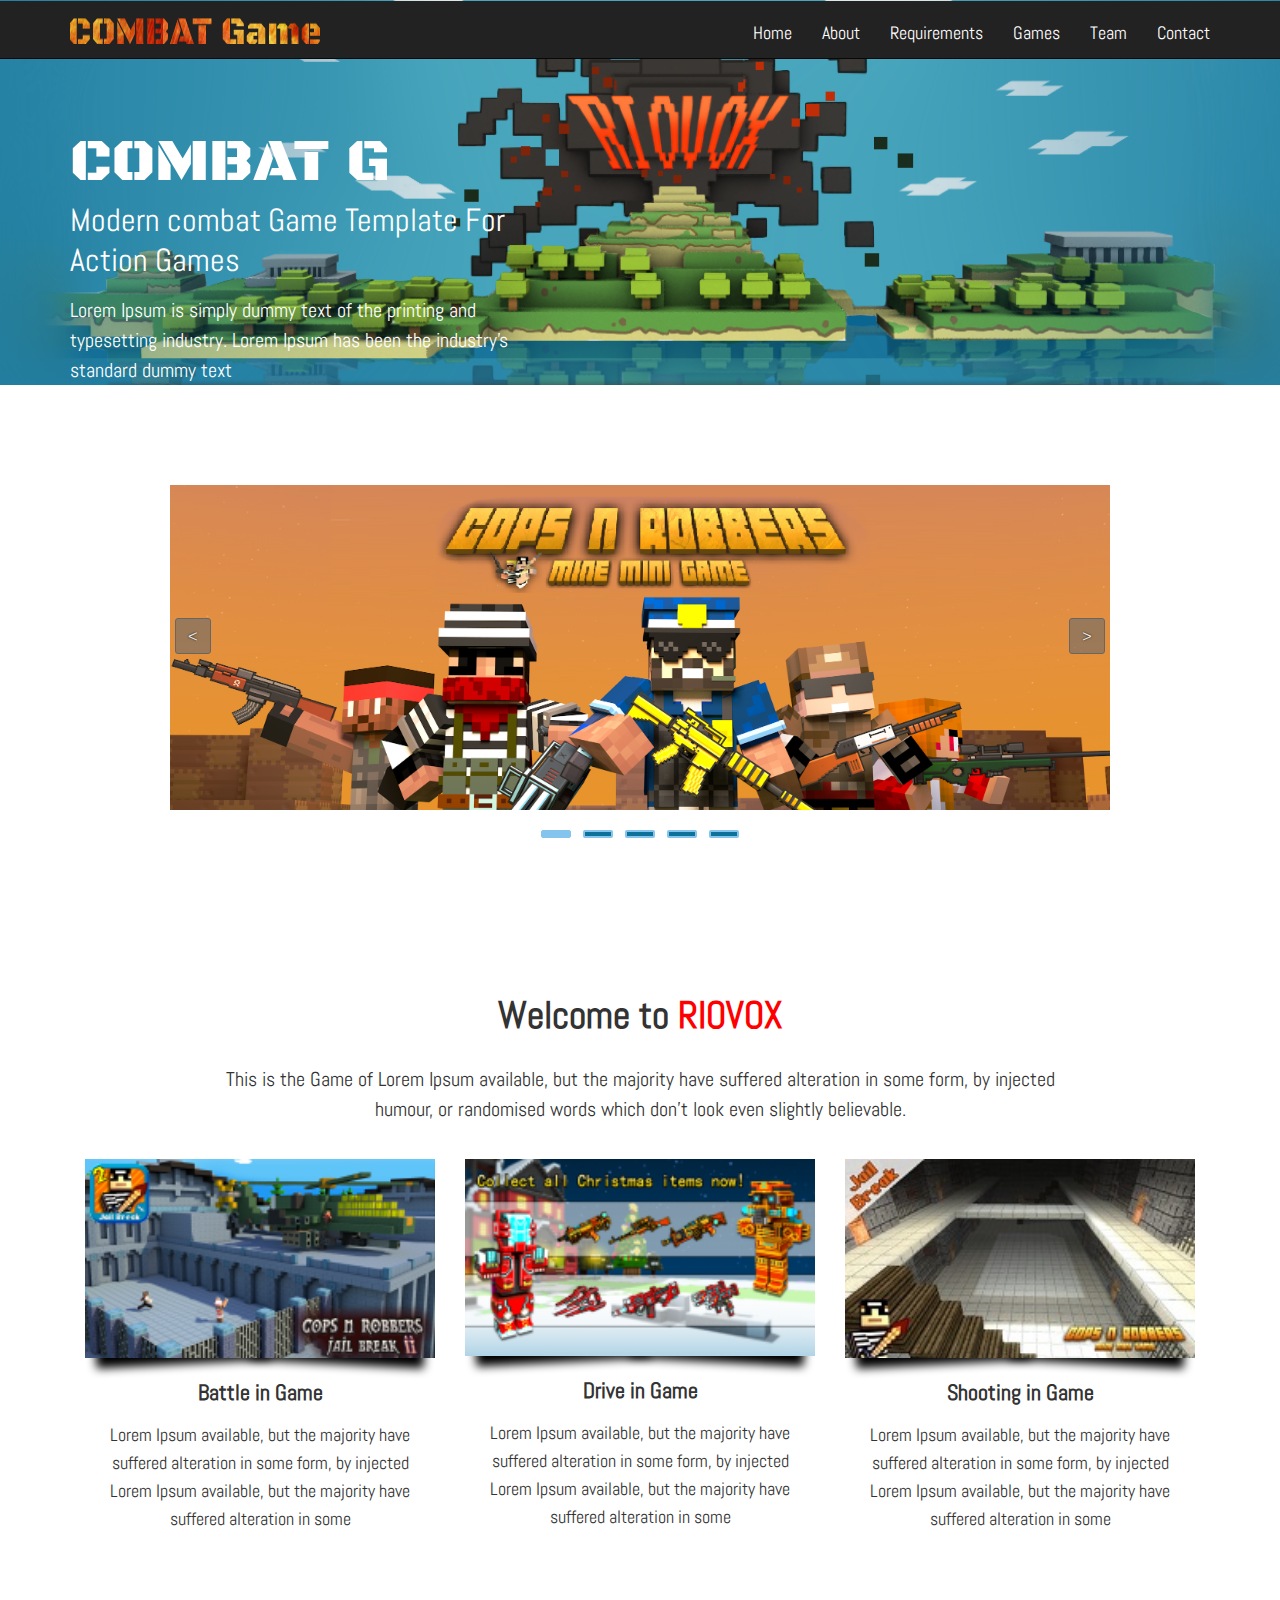
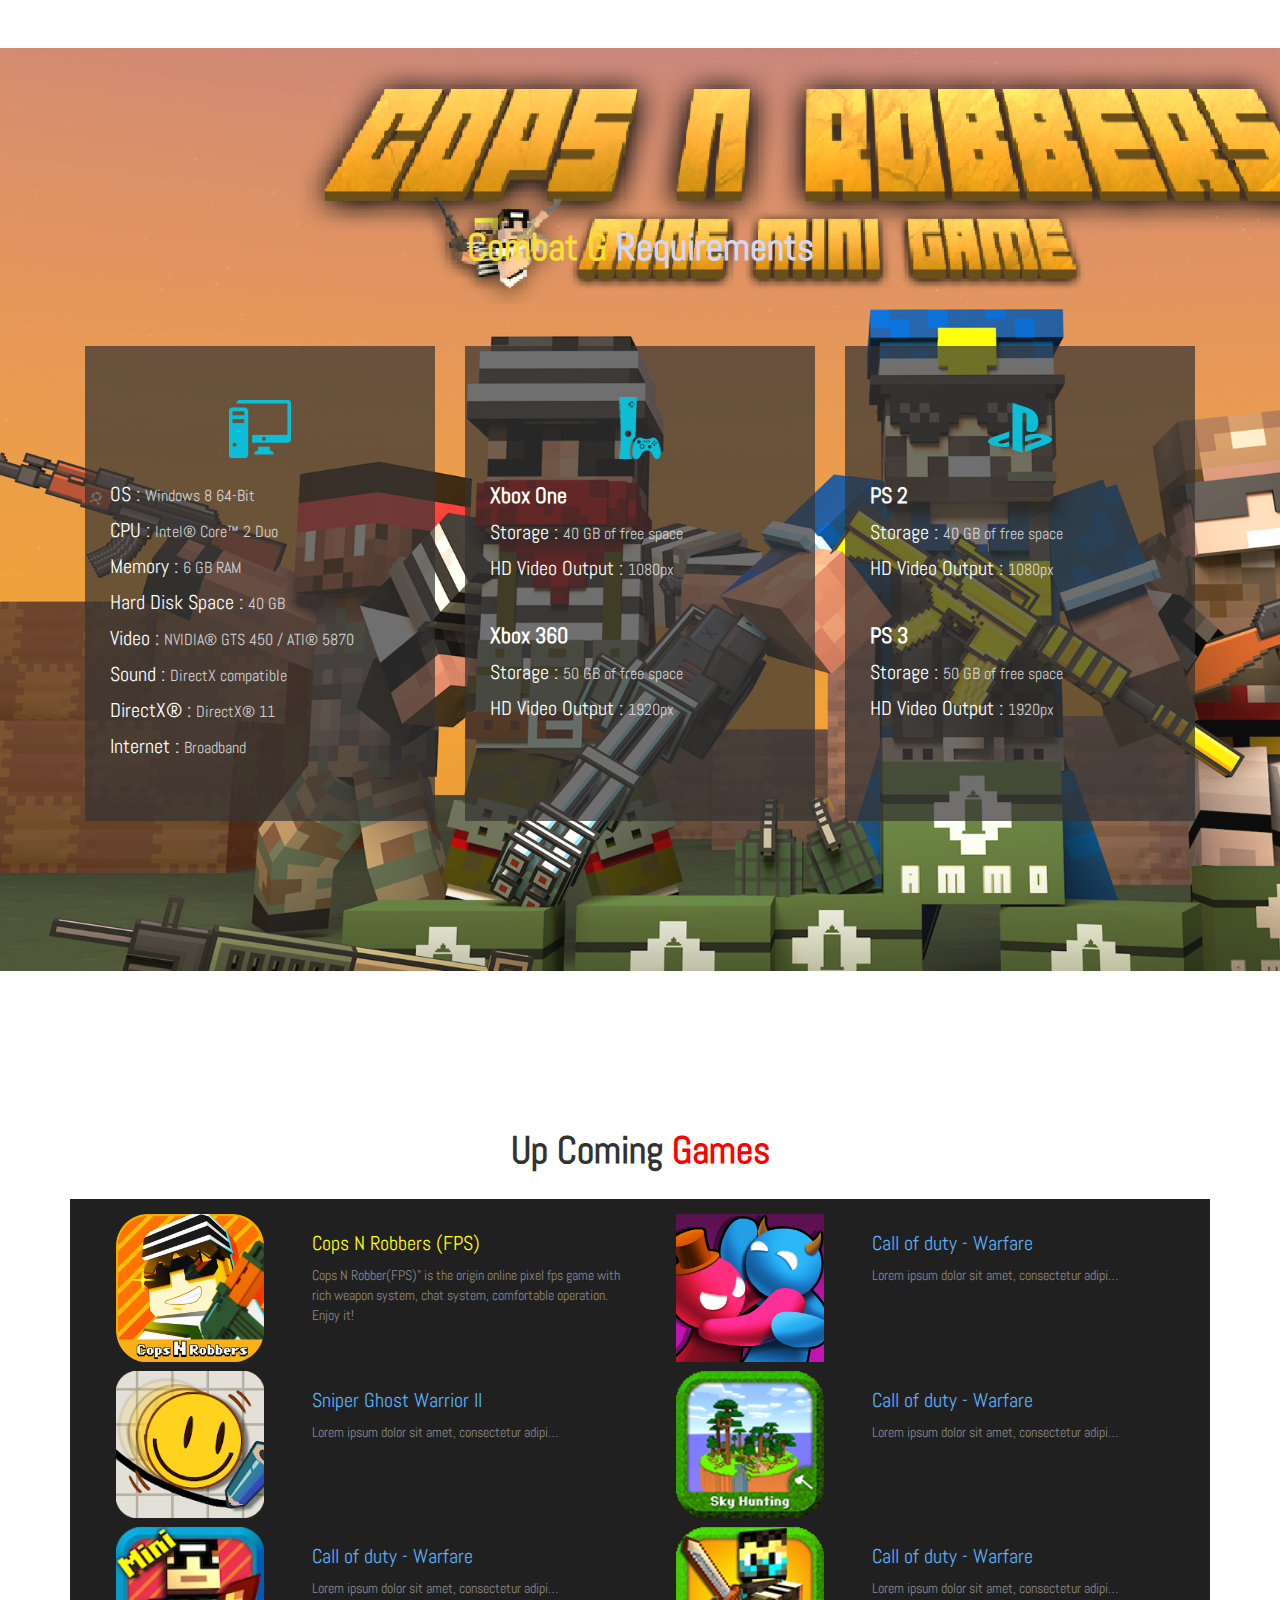
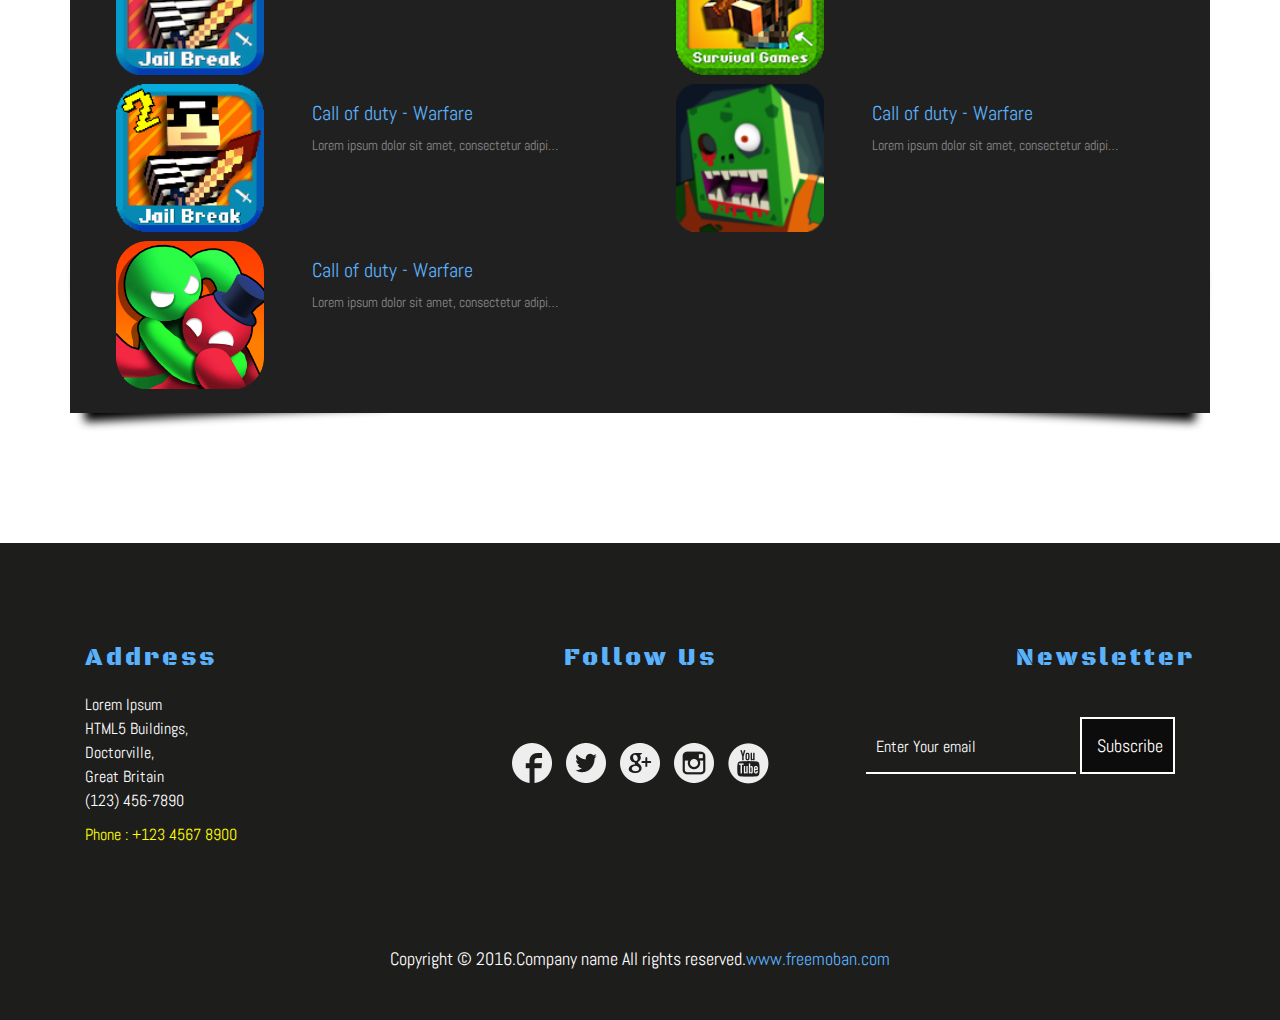
==== commit c8ed275a: "20201014 BY pyh" ====
--- a/src/main/resources/templates/demo/index.html
+++ b/src/main/resources/templates/demo/index.html
@@ -12,6 +12,9 @@
 	<!-- Custom-Theme-Files -->
     <!-- Bootstrap-CSS --> 			<link rel="stylesheet" href="../../static/demo/css/bootstrap.min.css">
     <!-- JQuery --> 				<script src="../../static/demo/js/jquery.min.js">			</script>
+									<script src="../../static/demo/js/jquery.js">			</script>
+	                                <script src="../../static/demo/js/jquery.once.js">			</script>
+	                                <script src="../../static/demo/js/jquery.cycle.all.js">			</script>
     <!-- Bootstrap-Main --> 		<script src="../../static/demo/js/bootstrap.min.js">		</script>
     <!-- Index-Page-Styling --> 	<link rel="stylesheet" href="../../static/demo/css/style.css" type="text/css" media="all">
 <!-- Start-Smooth-Scrolling -->
@@ -80,6 +83,77 @@
 		</div> <!-- Banner Ends Here -->
 </div> <!-- Header Ends -->
 
+
+<div id="slideshow" style="display: block;">
+	<!--slides-->
+	<div class="slides" style="position: relative; overflow: hidden; height: 325px;">
+		<div class="slider-item" style="position: absolute; top: 0px; left: -940px; display: none; z-index: 5; opacity: 1; width: 940px;">
+			<div class="slider-item-image">
+				<a href="http://www.riovox.com/?q=copsnrobbers_fps">
+					<img src="../../static/demo/images/slider-img2_6.0.jpg" style="width:940px;height:325px;">
+				</a>
+			</div>
+			<!--<div class="slider-item-title">Cops N Robbers</div>-->
+			<!--<div class="slider-item-body">FPS</div>-->
+		</div>
+		<!--EOF:slider-item-->
+
+		<!--slider-item:Cops N Robbers (Jail Break)-->
+		<div class="slider-item current" style="position: absolute; top: 0px; left: 0px; display: block; z-index: 6; opacity: 1; width: 940px;">
+			<div class="slider-item-image"><a href="http://www.riovox.com/?q=copsnrobbers_jb"><img src="../../static/demo/images/slider-img3.jpg"></a></div>
+			<!--<div class="slider-item-title">Cops N Robbers</div>
+            <div class="slider-item-body">Jail Break</div>-->
+		</div>
+		<!--EOF:slider-item-->
+
+		<!--slider-item:Cops N Robbers (Jail Break 2)-->
+		<div class="slider-item" style="position: absolute; top: 0px; left: -940px; display: none; z-index: 5; opacity: 1; width: 940px;">
+			<div class="slider-item-image"><a href="http://www.riovox.com/?q=copsnrobbers_jb2"><img src="../../static/demo/images/slider-img6.png"></a></div>
+			<!--<div class="slider-item-title">Cops N Robbers</div>-->
+			<!--<div class="slider-item-body">Jail Break 2</div>-->
+		</div>
+		<!--EOF:slider-item-->
+
+		<!--slider-item:SG-->
+		<div class="slider-item" style="position: absolute; top: 0px; left: -940px; display: none; z-index: 5; opacity: 1; width: 940px;">
+			<div class="slider-item-image"><a href="http://www.riovox.com/?q=suruiualgame"><img src="../../static/demo/images/slider-img4.png"></a></div>
+			<!--<div class="slider-item-title">Survival Games</div>-->
+			<!--<div class="slider-item-body">Survival Games</div>-->
+		</div>
+		<!--EOF:slider-item-->
+
+		<!--slider-item:SH-->
+		<div class="slider-item" style="position: absolute; top: 0px; left: -940px; display: none; z-index: 5; opacity: 1; width: 940px;">
+			<div class="slider-item-image"><a href="http://www.riovox.com/?q=skyblock"><img src="../../static/demo/images/slider-img5.jpg"></a></div>
+			<!--<div class="slider-item-title">SkyBlock</div>-->
+			<!--<div class="slider-item-body">SkyBlock</div>-->
+		</div>
+
+		<!--EOF:slider-item-->
+	</div>
+	<!--EOF:slides-->
+
+	<!--slide-control-->
+	<div class="slide-control">
+		<div id="prev" href="#"><span class="websymbols">&lt;</span></div>
+		<div id="next" href="#"><span class="websymbols">&gt;</span></div>
+	</div>
+	<!--EOF:slide-control-->
+
+	<!--#slide-nav-->
+	<ul id="slide-nav">
+		<li class=""><a href="#"></a></li>
+		<li class="activeSlide"><a href="#"></a></li>
+		<li class=""><a href="#"></a></li>
+		<li class=""><a href="#"></a></li>
+		<li class=""><a href="#"></a></li>
+		<!--<li><a href="#"></a></li>-->
+	</ul>
+	<!--EOF:#slide-nav-->
+
+</div>
+
+
 	
 <div class="about" id="about">	
 	<div class="container">
@@ -384,86 +458,86 @@
 <!-- Up Coming Games Ends Here -->
 
  
-<div class="our-team">
-	<div class="container">
-		<div class="team" id="ourteam">
-		  <h3>Team Members </h3>
-			
-			<div class="team-up">			
-				<div class="col-md-3 team-size">
-					<div class="team-img">
-						<img src="../../static/demo/images/t1.jpg" alt="image">
-						<h4>Lorem Ipsum </h4>
-						<p>Desktop publishing</p>
-					</div>
-				</div>
-				
-				<div class="col-md-3 team-size">
-					<div class="team-img">
-						<img src="../../static/demo/images/t2.jpg" alt="image">
-						<h4> Ipsum Lorem </h4>
-						<p>Graphic Designer</p>
-					</div>
-				</div>
-				
-				<div class="col-md-3 team-size">
-					<div class="team-img">
-						<img src="../../static/demo/images/t3.jpg" alt="image">
-						<h4>Olrem Ipsum </h4>
-						<p>System Designer</p>
-					</div>
-				</div>
-				
-				<div class="col-md-3 team-size">
-					<div class="team-img">
-						<img src="../../static/demo/images/t6.jpg" alt="image">
-						<h4>Rolem Ipsum </h4>
-						<p>Media publishing</p>
-					</div>
-				</div>
-				<div class="clearfix"></div>
-			</div>                      <!-- Team-up ends here -->
-			
-			<div class="team-bottom">			
-				<div class="col-md-3 team-size">
-					<div class="team-img">
-						<img src="../../static/demo/images/t4.jpg" alt="image">
-						<h4>Lorem Ipsum </h4>
-						<p>Desktop publishing</p>
-					</div>
-				</div>
-				
-				<div class="col-md-3 team-size">
-					<div class="team-img">
-						<img src="../../static/demo/images/t5.jpg" alt="image">
-						<h4> Ipsum Lorem </h4>
-						<p>Graphic Designer</p>
-					</div>
-				</div>
-				
-				<div class="col-md-3 team-size">
-					<div class="team-img">
-						<img src="../../static/demo/images/t1.jpg" alt="image">
-						<h4>Olrem Ipsum </h4>
-						<p>System Designer</p>
-					</div>
-				</div>
-				
-				<div class="col-md-3 team-size">
-					<div class="team-img">
-						<img src="../../static/demo/images/t2.jpg" alt="image">
-						<h4>Rolem Ipsum </h4>
-						<p>Media publishing</p>
-					</div>
-				</div>
-			  <div class="clearfix"></div>	
-			</div> <!-- Team-bottom ends here -->
-		
-		  <div class="clearfix"></div>
-		</div> <!-- Team Ends -->
-
-    </div>
-</div> <!-- Our-team Ends -->
+<!--<div class="our-team">-->
+<!--	<div class="container">-->
+<!--		<div class="team" id="ourteam">-->
+<!--		  <h3>Team Members </h3>-->
+<!--			-->
+<!--			<div class="team-up">			-->
+<!--				<div class="col-md-3 team-size">-->
+<!--					<div class="team-img">-->
+<!--						<img src="../../static/demo/images/t1.jpg" alt="image">-->
+<!--						<h4>Lorem Ipsum </h4>-->
+<!--						<p>Desktop publishing</p>-->
+<!--					</div>-->
+<!--				</div>-->
+<!--				-->
+<!--				<div class="col-md-3 team-size">-->
+<!--					<div class="team-img">-->
+<!--						<img src="../../static/demo/images/t2.jpg" alt="image">-->
+<!--						<h4> Ipsum Lorem </h4>-->
+<!--						<p>Graphic Designer</p>-->
+<!--					</div>-->
+<!--				</div>-->
+<!--				-->
+<!--				<div class="col-md-3 team-size">-->
+<!--					<div class="team-img">-->
+<!--						<img src="../../static/demo/images/t3.jpg" alt="image">-->
+<!--						<h4>Olrem Ipsum </h4>-->
+<!--						<p>System Designer</p>-->
+<!--					</div>-->
+<!--				</div>-->
+<!--				-->
+<!--				<div class="col-md-3 team-size">-->
+<!--					<div class="team-img">-->
+<!--						<img src="../../static/demo/images/t6.jpg" alt="image">-->
+<!--						<h4>Rolem Ipsum </h4>-->
+<!--						<p>Media publishing</p>-->
+<!--					</div>-->
+<!--				</div>-->
+<!--				<div class="clearfix"></div>-->
+<!--			</div>                      &lt;!&ndash; Team-up ends here &ndash;&gt;-->
+<!--			-->
+<!--			<div class="team-bottom">			-->
+<!--				<div class="col-md-3 team-size">-->
+<!--					<div class="team-img">-->
+<!--						<img src="../../static/demo/images/t4.jpg" alt="image">-->
+<!--						<h4>Lorem Ipsum </h4>-->
+<!--						<p>Desktop publishing</p>-->
+<!--					</div>-->
+<!--				</div>-->
+<!--				-->
+<!--				<div class="col-md-3 team-size">-->
+<!--					<div class="team-img">-->
+<!--						<img src="../../static/demo/images/t5.jpg" alt="image">-->
+<!--						<h4> Ipsum Lorem </h4>-->
+<!--						<p>Graphic Designer</p>-->
+<!--					</div>-->
+<!--				</div>-->
+<!--				-->
+<!--				<div class="col-md-3 team-size">-->
+<!--					<div class="team-img">-->
+<!--						<img src="../../static/demo/images/t1.jpg" alt="image">-->
+<!--						<h4>Olrem Ipsum </h4>-->
+<!--						<p>System Designer</p>-->
+<!--					</div>-->
+<!--				</div>-->
+<!--				-->
+<!--				<div class="col-md-3 team-size">-->
+<!--					<div class="team-img">-->
+<!--						<img src="../../static/demo/images/t2.jpg" alt="image">-->
+<!--						<h4>Rolem Ipsum </h4>-->
+<!--						<p>Media publishing</p>-->
+<!--					</div>-->
+<!--				</div>-->
+<!--			  <div class="clearfix"></div>	-->
+<!--			</div> &lt;!&ndash; Team-bottom ends here &ndash;&gt;-->
+<!--		-->
+<!--		  <div class="clearfix"></div>-->
+<!--		</div> &lt;!&ndash; Team Ends &ndash;&gt;-->
+
+<!--    </div>-->
+<!--</div> &lt;!&ndash; Our-team Ends &ndash;&gt;-->
 	
 	
 <div class="contact" id="contact">
@@ -514,88 +588,7 @@
 
 
 
-<div id="slideshow" style="display: block;">
-	<!--slides-->
-	<div class="slides" style="position: relative; overflow: hidden; height: 325px;">
-
-		<!--slider-item:Unturned Z-->
-		<!--
-        <div class="slider-item">
-        <div class="slider-item-image"><a href="?q=Unturned Z"><img src="sites/all/images/games/slider-img8.png"/></a></div>
-        </div>
-        -->
-		<!--EOF:slider-item-->
-
-		<!--slider-item：PocketMine-->
-		<!--
-        <div class="slider-item">
-        <div class="slider-item-image"><a href="?q=MultiplayerMods"><img src="sites/all/images/games/slider-img7.png"/></a></div>
-        </div>
-        -->
-		<!--EOF:slider-item-->
-
-		<!--slider-item:Cops N Robbers (FPS)-->
-		<div class="slider-item" style="position: absolute; top: 0px; left: -940px; display: none; z-index: 5; opacity: 1; width: 940px;">
-			<div class="slider-item-image"><a href="http://www.riovox.com/?q=copsnrobbers_fps"><img src="../../static/demo/images/slider-img2_6.0.jpg" style="width:940px;height:325px;"></a></div>
-			<!--<div class="slider-item-title">Cops N Robbers</div>-->
-			<!--<div class="slider-item-body">FPS</div>-->
-		</div>
-		<!--EOF:slider-item-->
-
-		<!--slider-item:Cops N Robbers (Jail Break)-->
-		<div class="slider-item current" style="position: absolute; top: 0px; left: 0px; display: block; z-index: 6; opacity: 1; width: 940px;">
-			<div class="slider-item-image"><a href="http://www.riovox.com/?q=copsnrobbers_jb"><img src="../../static/demo/images/slider-img3.jpg"></a></div>
-			<!--<div class="slider-item-title">Cops N Robbers</div>
-            <div class="slider-item-body">Jail Break</div>-->
-		</div>
-		<!--EOF:slider-item-->
-
-		<!--slider-item:Cops N Robbers (Jail Break 2)-->
-		<div class="slider-item" style="position: absolute; top: 0px; left: -940px; display: none; z-index: 5; opacity: 1; width: 940px;">
-			<div class="slider-item-image"><a href="http://www.riovox.com/?q=copsnrobbers_jb2"><img src="../../static/demo/images/slider-img6.png"></a></div>
-			<!--<div class="slider-item-title">Cops N Robbers</div>-->
-			<!--<div class="slider-item-body">Jail Break 2</div>-->
-		</div>
-		<!--EOF:slider-item-->
-
-		<!--slider-item:SG-->
-		<div class="slider-item" style="position: absolute; top: 0px; left: -940px; display: none; z-index: 5; opacity: 1; width: 940px;">
-			<div class="slider-item-image"><a href="http://www.riovox.com/?q=suruiualgame"><img src="../../static/demo/images/slider-img4.png"></a></div>
-			<!--<div class="slider-item-title">Survival Games</div>-->
-			<!--<div class="slider-item-body">Survival Games</div>-->
-		</div>
-		<!--EOF:slider-item-->
-
-		<!--slider-item:SH-->
-		<div class="slider-item" style="position: absolute; top: 0px; left: -940px; display: none; z-index: 5; opacity: 1; width: 940px;">
-			<div class="slider-item-image"><a href="http://www.riovox.com/?q=skyblock"><img src="../../static/demo/images/slider-img5.jpg"></a></div>
-			<!--<div class="slider-item-title">SkyBlock</div>-->
-			<!--<div class="slider-item-body">SkyBlock</div>-->
-		</div>
-
-		<!--EOF:slider-item-->
-	</div>
-	<!--EOF:slides-->
-
-	<!--slide-control-->
-	<div class="slide-control">
-		<div id="prev" href="#"><span class="websymbols">&lt;</span></div>
-		<div id="next" href="#"><span class="websymbols">&gt;</span></div>
-	</div>
-	<!--EOF:slide-control-->
-
-	<!--#slide-nav-->
-	<ul id="slide-nav">
-		<li class=""><a href="#"></a></li>
-		<li class="activeSlide"><a href="#"></a></li>
-		<li class=""><a href="#"></a></li>
-		<li class=""><a href="#"></a></li>
-		<li class=""><a href="#"></a></li>
-		<!--<li><a href="#"></a></li>-->
-	</ul>
-	<!--EOF:#slide-nav-->
-
-</div>
+
 <script type="text/javascript">
 	jQuery(document).ready(function($) {
 
--- a/src/main/resources/static/demo/css/style.css
+++ b/src/main/resources/static/demo/css/style.css
@@ -1119,12 +1119,15 @@
 
 
 #slideshow {
+    padding: 100px 0 0;
     position: relative;
     display: none;
+    width: 940px;
+    margin: 0 auto;
 }
 .slide-control {
     position: absolute;
-    top:37%;
+    top:50%;
     width: 100%;
     text-align: center;
     color: #eee;
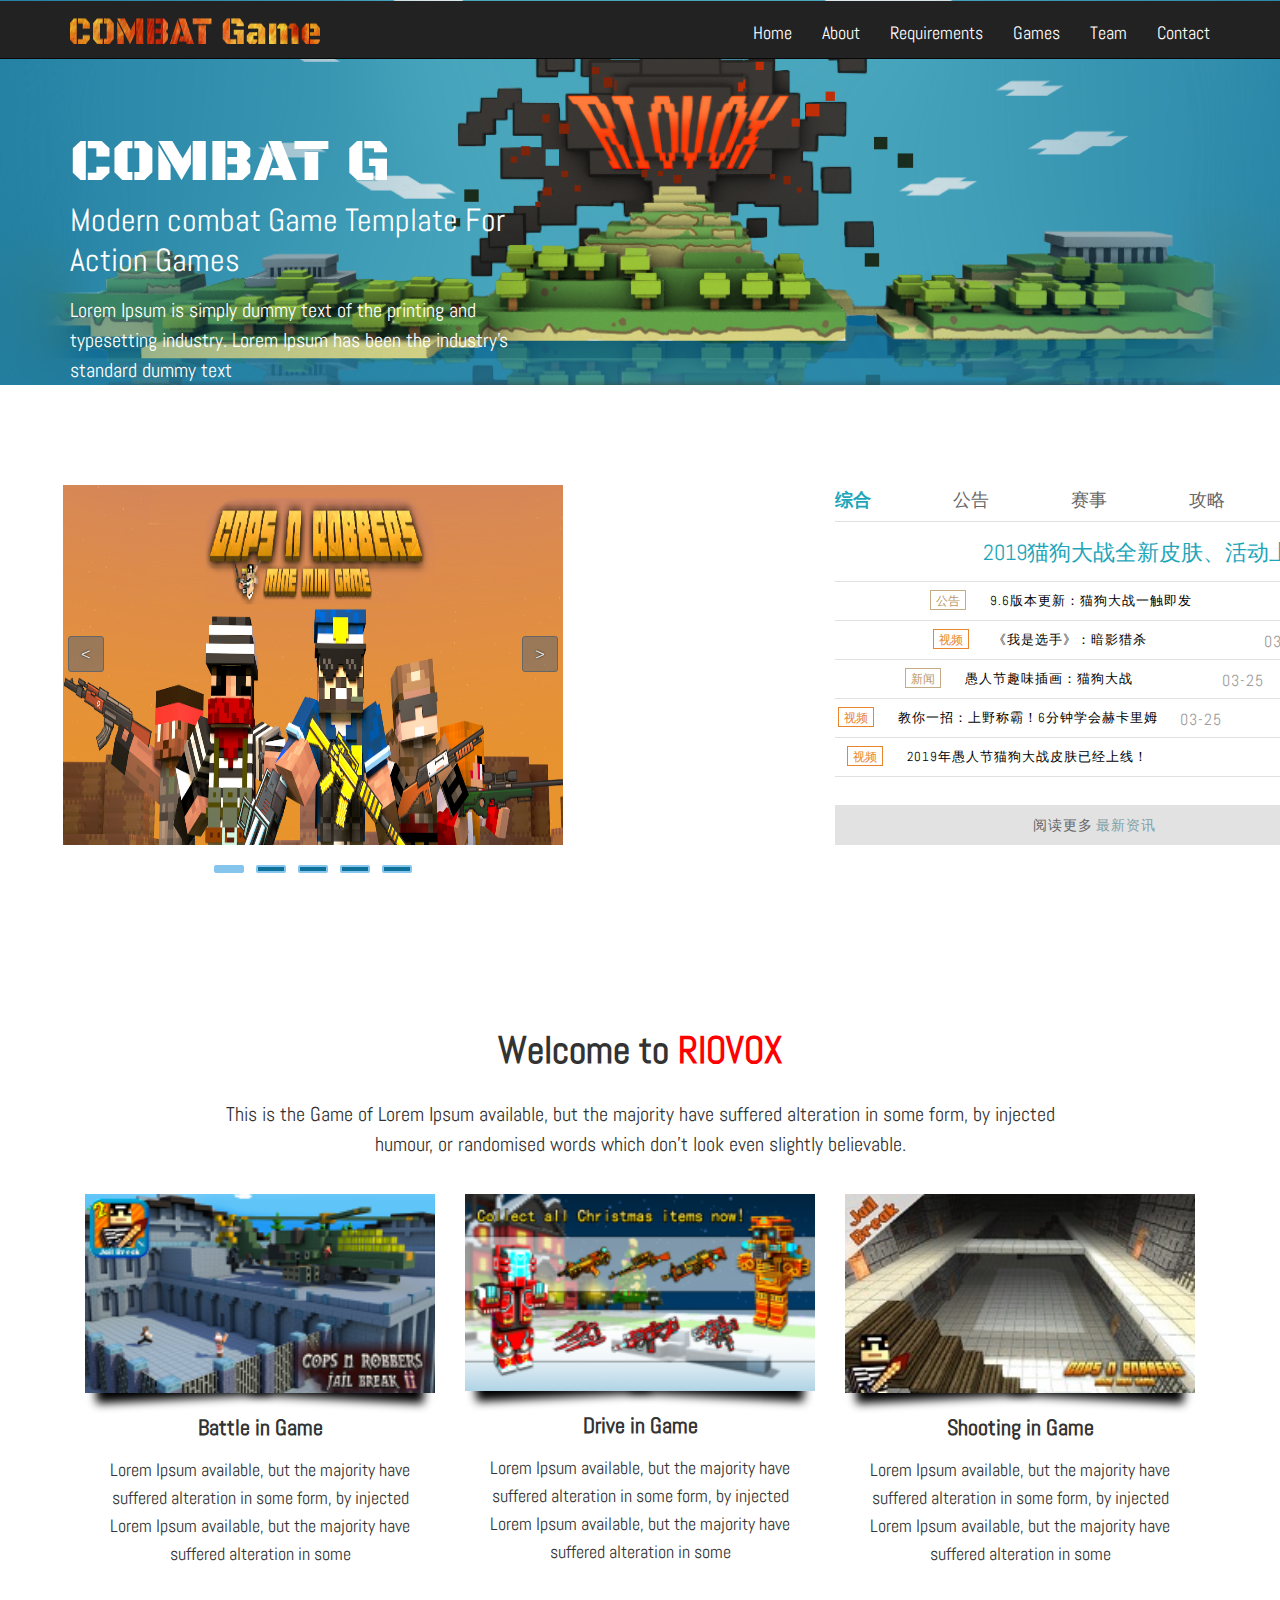
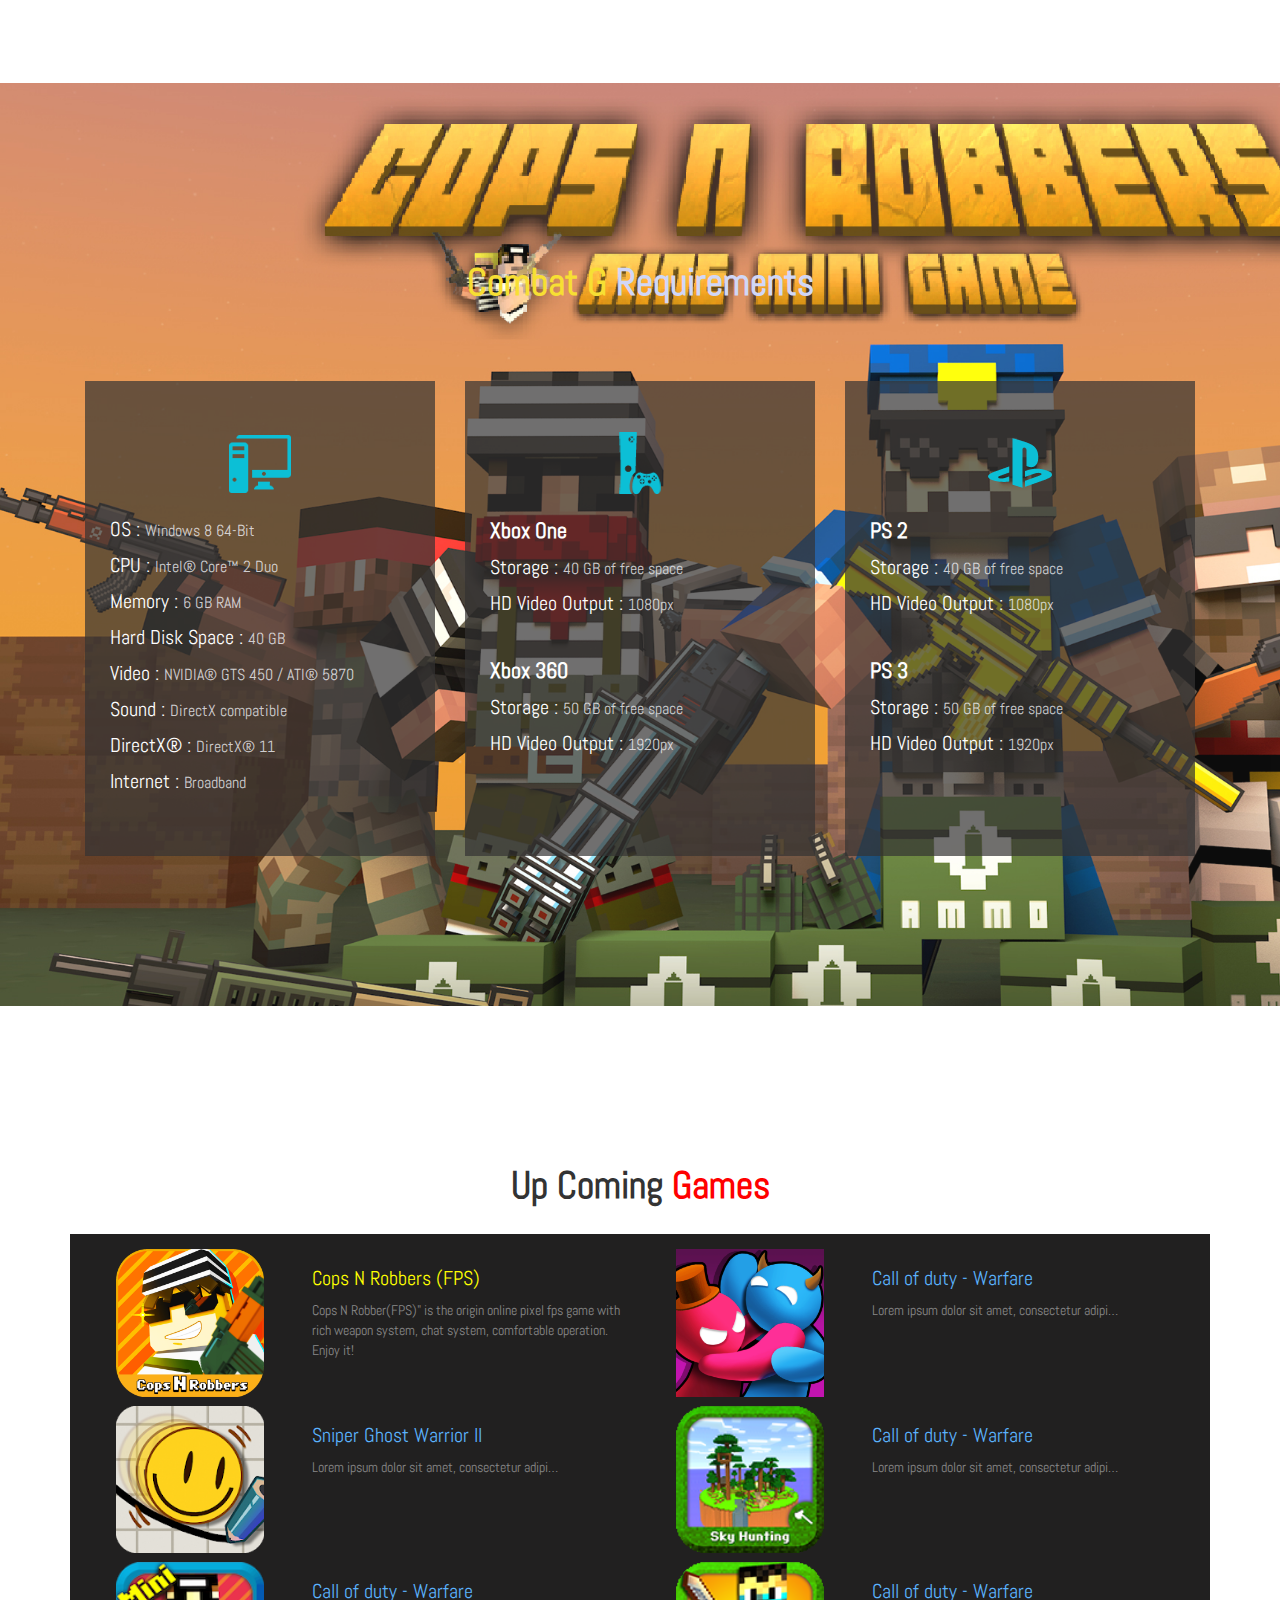
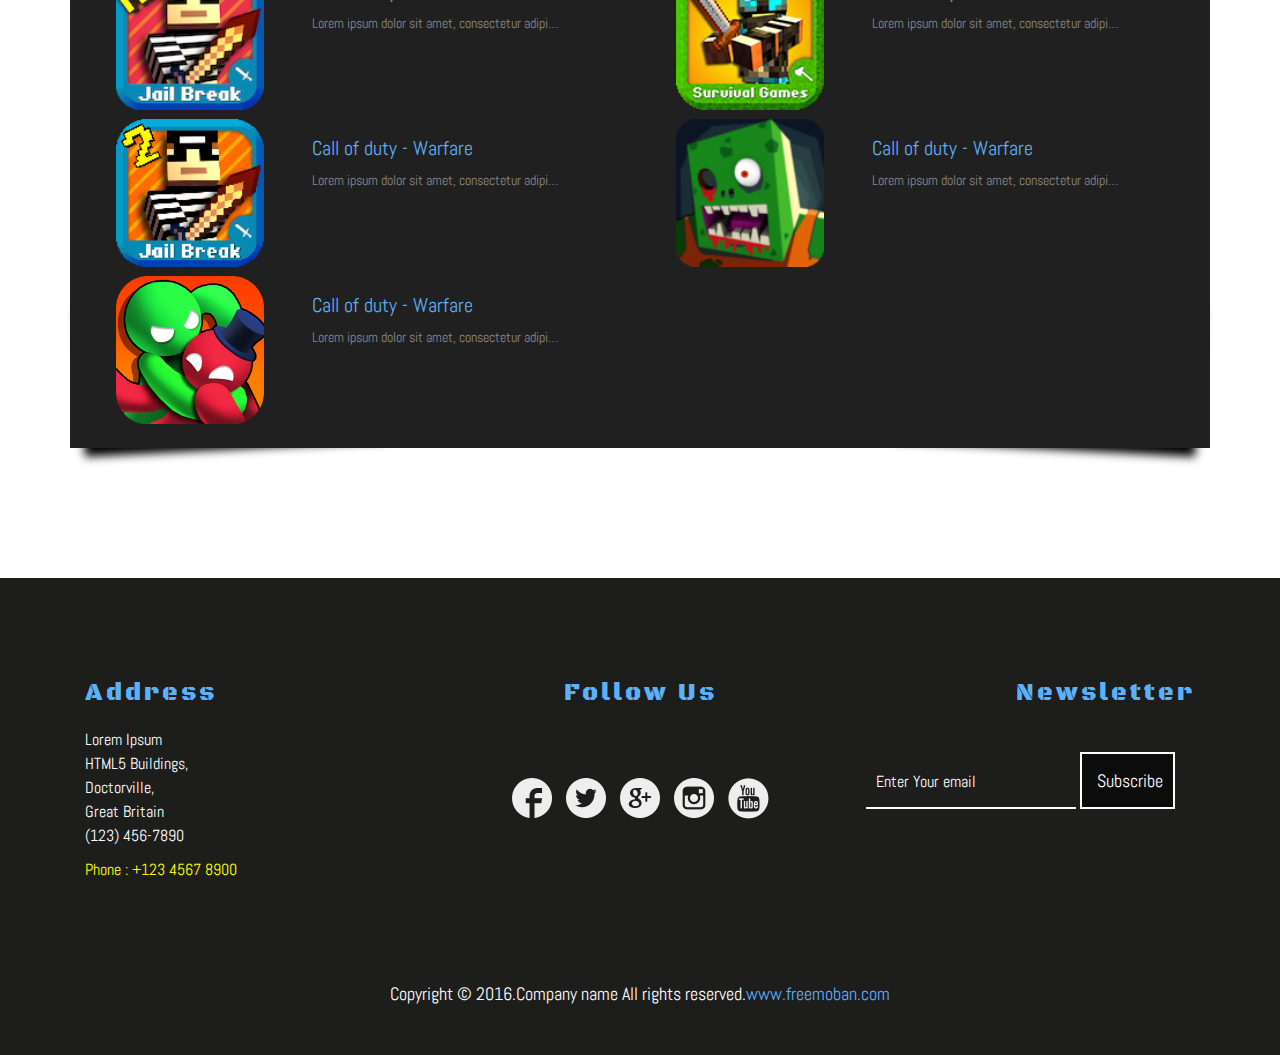
==== commit 519ed30d: "pyh20201026" ====
--- a/src/main/resources/templates/demo/index.html
+++ b/src/main/resources/templates/demo/index.html
@@ -8,13 +8,15 @@
 		<meta name="keywords" content="" />
 		<script type="application/x-javascript"> addEventListener("load", function() { setTimeout(hideURLbar, 0); }, false); function hideURLbar(){ window.scrollTo(0,1); } </script>
 	<!--//for-mobile-apps-->
-	
+
 	<!-- Custom-Theme-Files -->
     <!-- Bootstrap-CSS --> 			<link rel="stylesheet" href="../../static/demo/css/bootstrap.min.css">
     <!-- JQuery --> 				<script src="../../static/demo/js/jquery.min.js">			</script>
 									<script src="../../static/demo/js/jquery.js">			</script>
 	                                <script src="../../static/demo/js/jquery.once.js">			</script>
 	                                <script src="../../static/demo/js/jquery.cycle.all.js">			</script>
+	<script src="../../static/demo/js/animate.js"></script>
+	<script src="../../static/demo/js/loucent.js"></script>
     <!-- Bootstrap-Main --> 		<script src="../../static/demo/js/bootstrap.min.js">		</script>
     <!-- Index-Page-Styling --> 	<link rel="stylesheet" href="../../static/demo/css/style.css" type="text/css" media="all">
 <!-- Start-Smooth-Scrolling -->
@@ -32,7 +34,10 @@
 
 <link rel="stylesheet" type="text/css" href="../../static/demo/css/easy-responsive-tabs.css " />
 <script src="../../static/demo/js/easyResponsiveTabs.js"></script>
-	
+<link rel="stylesheet" href="../../static/demo/css/index.css" type="text/css"/>
+<link rel="stylesheet" href="../../static/demo/css/float.css" type="text/css"/>
+<link rel="stylesheet" href="../../static/demo/css/text.css" type="text/css"/>
+<link rel="stylesheet" href="../../static/demo/font/iconfont.css" type="text/css"/>
 </head>
 
 <body>
@@ -83,14 +88,15 @@
 		</div> <!-- Banner Ends Here -->
 </div> <!-- Header Ends -->
 
-
-<div id="slideshow" style="display: block;">
+<div class="row">
+	<div class="col-md-6">
+       <div id="slideshow" style="display: block;">
 	<!--slides-->
-	<div class="slides" style="position: relative; overflow: hidden; height: 325px;">
-		<div class="slider-item" style="position: absolute; top: 0px; left: -940px; display: none; z-index: 5; opacity: 1; width: 940px;">
+	<div class="slides" style="position: relative; overflow: hidden; height: 500px;">
+		<div class="slider-item" style="position: absolute; top: 0px; left: -100%; display: none; z-index: 5; opacity: 1; width: 100%;">
 			<div class="slider-item-image">
 				<a href="http://www.riovox.com/?q=copsnrobbers_fps">
-					<img src="../../static/demo/images/slider-img2_6.0.jpg" style="width:940px;height:325px;">
+					<img src="../../static/demo/images/slider-img2_6.0.jpg" style="width:100%;height:360px;">
 				</a>
 			</div>
 			<!--<div class="slider-item-title">Cops N Robbers</div>-->
@@ -99,32 +105,32 @@
 		<!--EOF:slider-item-->
 
 		<!--slider-item:Cops N Robbers (Jail Break)-->
-		<div class="slider-item current" style="position: absolute; top: 0px; left: 0px; display: block; z-index: 6; opacity: 1; width: 940px;">
-			<div class="slider-item-image"><a href="http://www.riovox.com/?q=copsnrobbers_jb"><img src="../../static/demo/images/slider-img3.jpg"></a></div>
+		<div class="slider-item current" style="position: absolute; top: 0px; left: 0px; display: block; z-index: 6; opacity: 1; width: 100%;">
+			<div class="slider-item-image"><a href="http://www.riovox.com/?q=copsnrobbers_jb"><img src="../../static/demo/images/slider-img3.jpg" style="width:100%;height:360px;"></a></div>
 			<!--<div class="slider-item-title">Cops N Robbers</div>
             <div class="slider-item-body">Jail Break</div>-->
 		</div>
 		<!--EOF:slider-item-->
 
 		<!--slider-item:Cops N Robbers (Jail Break 2)-->
-		<div class="slider-item" style="position: absolute; top: 0px; left: -940px; display: none; z-index: 5; opacity: 1; width: 940px;">
-			<div class="slider-item-image"><a href="http://www.riovox.com/?q=copsnrobbers_jb2"><img src="../../static/demo/images/slider-img6.png"></a></div>
+		<div class="slider-item" style="position: absolute; top: 0px; left: -100%; display: none; z-index: 5; opacity: 1; width: 100%;">
+			<div class="slider-item-image"><a href="http://www.riovox.com/?q=copsnrobbers_jb2"><img src="../../static/demo/images/slider-img6.png" style="width:100%;height:360px;"></a></div>
 			<!--<div class="slider-item-title">Cops N Robbers</div>-->
 			<!--<div class="slider-item-body">Jail Break 2</div>-->
 		</div>
 		<!--EOF:slider-item-->
 
 		<!--slider-item:SG-->
-		<div class="slider-item" style="position: absolute; top: 0px; left: -940px; display: none; z-index: 5; opacity: 1; width: 940px;">
-			<div class="slider-item-image"><a href="http://www.riovox.com/?q=suruiualgame"><img src="../../static/demo/images/slider-img4.png"></a></div>
+		<div class="slider-item" style="position: absolute; top: 0px; left: -100%; display: none; z-index: 5; opacity: 1; width: 100%;">
+			<div class="slider-item-image"><a href="http://www.riovox.com/?q=suruiualgame"><img src="../../static/demo/images/slider-img4.png" style="width:100%;height:360px;"></a></div>
 			<!--<div class="slider-item-title">Survival Games</div>-->
 			<!--<div class="slider-item-body">Survival Games</div>-->
 		</div>
 		<!--EOF:slider-item-->
 
 		<!--slider-item:SH-->
-		<div class="slider-item" style="position: absolute; top: 0px; left: -940px; display: none; z-index: 5; opacity: 1; width: 940px;">
-			<div class="slider-item-image"><a href="http://www.riovox.com/?q=skyblock"><img src="../../static/demo/images/slider-img5.jpg"></a></div>
+		<div class="slider-item" style="position: absolute; top: 0px; left: -100%; display: none; z-index: 5; opacity: 1; width: 100%;">
+			<div class="slider-item-image"><a href="http://www.riovox.com/?q=skyblock"><img src="../../static/demo/images/slider-img5.jpg" style="width:100%;height:360px;"></a></div>
 			<!--<div class="slider-item-title">SkyBlock</div>-->
 			<!--<div class="slider-item-body">SkyBlock</div>-->
 		</div>
@@ -152,6 +158,134 @@
 	<!--EOF:#slide-nav-->
 
 </div>
+	</div>
+
+	<div id="show">
+		<!-- 轮播部分 -->
+		<div class="sesstion">
+	      <div class="lun_right clearfix">
+		<div class="top ding">
+			<ul >
+				<li class="color">综合</li>
+				<li>公告</li>
+				<li>赛事</li>
+				<li>攻略</li>
+				<li>社区</li>
+			</ul>
+			<!-- <hr class="border"> -->
+		</div>
+
+
+		<div id="box">
+			<div id="block" class="center ding ">
+				<h3 class="title"> 2019猫狗大战全新皮肤、活动上线公告 </h3>
+				<ul>
+					<li> <span class="cent notice">公告</span> <a href="#"
+																class="golden notice_color">9.6版本更新：猫狗大战一触即发 </a> <span class="number">03-25</span>
+					</li>
+					<li> <span class="cent video">视频</span> <a href="#" class="golden video_color">《我是选手》：暗影猎杀 </a>
+						<span class="number">03-25</span> </li>
+					<li> <span class="cent news">新闻</span> <a href="#" class="golden notice_color">愚人节趣味插画：猫狗大战 </a>
+						<span class="number">03-25</span> </li>
+					<li> <span class="cent video">视频</span> <a href="#"
+															   class="golden video_color">教你一招：上野称霸！6分钟学会赫卡里姆 </a> <span class="number">03-25</span>
+					</li>
+					<li> <span class="cent video">视频</span> <a href="#"
+															   class="golden video_color">2019年愚人节猫狗大战皮肤已经上线！ </a> <span class="number">03-25</span>
+					</li>
+				</ul>
+			</div>
+
+			<div class="center ding">
+				<h3 class="title"> 春季赛冠军阵容精选皮肤限时特惠</h3>
+				<ul>
+					<li> <span class="cent notice"> 新闻 </span> <a href="#"
+																  class="golden notice_color">9.8版本更新：iG冠军皮肤即将上线！ </a> <span class="number">04-17</span>
+					</li>
+					<li> <span class="cent notice">公告</span> <a href="#" class="golden notice_color">游戏环境公示及处罚名单4月19日</a>
+						<span class="number">04-18</span> </li>
+					<li> <span class="cent notice">新闻</span> <a href="#" class="golden notice_color">峡谷之巅大区限时充值返利点券活动预告 </a>
+						<span class="number">04-19</span> </li>
+					<li> <span class="cent notice">公告</span> <a href="#"
+																class="golden notice_color">4月19日免费英雄更换公告 </a> <span class="number">04-20</span>
+					</li>
+					<li> <span class="cent notice">公告</span> <a href="#"
+																class="golden notice_color">精选炫彩皮肤限时销售</a> <span class="number">04-21</span>
+					</li>
+				</ul>
+			</div>
+
+			<div class="center ding">
+				<h3 class="title"> 破境成王！iG春季赛冠军之路</h3>
+				<ul>
+					<li> <span class="cent match">赛事</span> <a href="#"
+															   class="golden match_color">2019季中冠军赛各赛区参赛队伍揭晓</a> <span class="number">03-25</span>
+					</li>
+					<li> <span class="cent match">赛事</span> <a href="#" class="golden match_color">iG一圆LPL冠军梦 Baolan为洛皮肤代言</a>
+						<span class="number">03-25</span> </li>
+					<li> <span class="cent match">赛事</span> <a href="#" class="golden match_color">恭喜iG夺冠！LPLxNIKE联名款T恤将出街</a>
+						<span class="number">03-25</span> </li>
+					<li> <span class="cent match">赛事</span> <a href="#"
+															   class="golden match_color">世界冠军iG续写荣耀 加冕为王问鼎巅峰</a> <span class="number">03-25</span>
+					</li>
+					<li> <span class="cent match">赛事</span> <a href="#"
+															   class="golden match_color">再登巅峰！恭喜iG勇夺LPL春季赛冠军</a> <span class="number">03-25</span>
+					</li>
+				</ul>
+			</div>
+
+			<div class="center ding">
+				<h3 class="title"> 春决13杀终极强势 JKL德莱文应该这么玩 </h3>
+				<ul>
+					<li> <span class="cent strategy">教学</span> <a href="#"
+																  class="golden strategy_color">IG横扫JDG夺冠五大利刃 TS吸血鬼秒AD </a> <span class="number">04-22</span>
+					</li>
+					<li> <span class="cent strategy">教学</span> <a href="#" class="golden strategy_color">突袭效率直线提升！野区卡视野四大技巧 </a>
+						<span class="number">04-21</span> </li>
+					<li> <span class="cent strategy">教学</span> <a href="#" class="golden strategy_color">上单青钢影异军突起 潘森提莫胜率压制 </a>
+						<span class="number">03-25</span> </li>
+					<li> <span class="cent strategy">教学</span> <a href="#"
+																  class="golden strategy_color">木木泰坦加强胜率飙升 9.8版本增强英雄解析 </a> <span class="number">03-25</span>
+					</li>
+					<li> <span class="cent strategy">教学</span> <a href="#"
+																  class="golden strategy_color">熔渣打野版本崛起 猪妹领衔三食草英雄</a> <span class="number">03-25</span>
+					</li>
+				</ul>
+			</div>
+
+			<div class="center ding">
+				<h3 class="title"> 【问拳头第87期】下波炫彩销售？</h3>
+				<ul>
+					<li> <span class="cent fornm">论坛</span> <a href="#"
+															   class="golden notice_color">LPL会不会上演琴女宝石组合？</a> <span class="number">03-25</span>
+					</li>
+					<li> <span class="cent fornm">论坛</span> <a href="#" class="golden notice_color">LPL春季总决赛你选择去现场还是看直播？</a>
+						<span class="number">03-25</span> </li>
+					<li> <span class="cent fornm">论坛</span> <a href="#" class="golden notice_color">你会因为喜欢某款皮肤去苦练技术吗？ </a>
+						<span class="number">03-25</span> </li>
+					<li> <span class="cent fornm">论坛</span> <a href="#"
+															   class="golden notice_color">LOL日常，你中了几个？</a> <span class="number">03-25</span>
+					</li>
+					<li> <span class="cent fornm">论坛</span> <a href="#"
+															   class="golden notice_color">Kkoma公布婚期，Mystic直播带娃</a> <span class="number">03-25</span>
+					</li>
+				</ul>
+			</div>
+
+		</div>
+
+
+		<div class="bottom ding">
+			<a href="#">
+				<p class="text">阅读更多<span class="pik">最新资讯</span> <i class="img"></i></p>
+			</a>
+		</div>
+	</div>
+		</div>
+	</div>
+
+</div>
+
 
 
 	
@@ -643,5 +777,8 @@
 	});
 	//--><!]]>
 </script>
+
+
+
 </body>
 </html>--- a/src/main/resources/static/demo/css/style.css
+++ b/src/main/resources/static/demo/css/style.css
@@ -1122,8 +1122,9 @@
     padding: 100px 0 0;
     position: relative;
     display: none;
-    width: 940px;
-    margin: 0 auto;
+    width: 80%;
+    left:10%;
+    /*margin: 0 auto;*/
 }
 .slide-control {
     position: absolute;
--- a/src/main/resources/static/demo/css/index.css
+++ b/src/main/resources/static/demo/css/index.css
@@ -0,0 +1,3362 @@
+
+*{
+    margin: 0;
+    padding: 0;
+    list-style: none;
+}
+
+#header{
+    width: 100%;
+    height: 360px;
+    position: relative;
+    background:url(../imgs/0.jpg) no-repeat center top;
+    top: 0;
+    left: 0;
+}
+
+#header .Header_btn{
+    width: 160px;
+    height:40px;
+    margin: 220px auto;
+    background:url(../imgs/topfoot-spr.png) repeat;
+    background-position: -216px -39px;
+}
+
+#header .header{
+    width: 100%;
+    height:78px;
+    background:url(../imgs/dark-jianbian-repeatx-0.png)  center top;
+    margin: 0px auto;
+    box-shadow:0px -3px 167px 6px;
+}
+
+#header .header .header_top{
+    max-width: 1360px;
+    min-width: 1260px;
+    height: 360px;
+    margin: 0px auto;
+    /* background-color: yellow; */
+}
+
+#header .header .nav{
+    max-width: 1360px;
+    min-width: 1260px;
+    height: 78px;
+    position:relative;
+    z-index: 10;
+    margin: 0px auto;
+}
+
+#header .header .nav .nav_left{
+    float: left;
+    width: 900px;
+    height: 100%;
+}
+
+#header .header .nav .nav_left li{
+    float: left;
+    width: 148px;
+    height:78px;
+}
+
+#header .header .nav .nav_left li a{
+    display: block;
+    width: 100%;
+    height: 100%;
+    padding-top: 20px;
+    text-align: center;
+}
+
+#header .header .nav .nav_right{
+    float: right;
+    width: 460px;
+    height: 100%;
+}
+
+#header .header .nav .nav_right li{
+    float: left;
+    width: 50px;
+    height: 78px;
+    text-align: center;
+    line-height: 78px;
+}
+
+#header .header .nav .nav_right .We .ewm{
+    display: none;
+    width: 200px;
+    height: 170px;
+    background:url(../imgs/topfoot-spr.png) repeat;
+    position: relative;
+    left: -81px;
+}
+
+#header .header .nav .nav_right .We .ewm i{
+    display: block;
+    width: 120px;
+    height:120px;
+    border-radius: 4px;
+    position: absolute;
+    top: 18px;
+    left: 40px;
+    background-color: white;
+}
+
+#header .header .nav .nav_right .We .ewm i img{
+    width: 110px;
+    height: 110px;
+    margin-top: 4px;
+}
+
+#header .header .nav .nav_right .We .ewm i .p1{
+    color: #cdbe91;
+    font-size: 12px;
+    position: absolute;
+    font: 12px/1.5 tahoma,'\5FAE\8F6F\96C5\9ED1',sans-serif;
+    top: 123px;
+}
+
+#header .header .nav .nav_right .We .ewm i span{
+    display: block;
+    width: 40px;
+    height: 40px;
+    position: absolute;
+    right: -40px;
+    top: 106px;
+}
+
+#header .header .nav .nav_right .We .ewm i span img{
+    width: 100%;
+    height: 100%;
+}
+
+#header .header .nav .nav_right .We:hover .ewm{
+    display: block;
+}
+
+
+#header .header .nav .nav_right .text{
+    width: 270px;
+    height: 78px;
+    line-height: 78px;
+    position: relative;
+    top: 0px;
+}
+
+#header .header .nav .nav_right .text span{
+    position: relative;
+    top: -9px;
+}
+
+#header .header .nav .nav_right .text .active{
+    display: none;
+    width: 310px;
+    height: 230px;
+    position: relative;
+    top: -91px;
+    left: -2px;
+    z-index: -100;
+    background: url(../imgs/dark70-bg-repeat.png) repeat;
+}
+
+#header .header .nav .nav_right .text .active .pText{
+    display: block;
+    width: 310px;
+    height: auto;
+    position: absolute;
+    font-size: 12px;
+    color: #848383;
+    text-align:center;
+    line-height: 20px;
+    font: 12px/1.5 tahoma,'\5FAE\8F6F\96C5\9ED1',sans-serif;
+}
+
+#header .header .nav .nav_right .text .active .p2{
+    top: 100px;
+}
+
+#header .header .nav .nav_right .text .active .p3{
+    top: 150px;
+}
+
+#header .header .nav .nav_right .text .active .login{
+    display: block;
+    width: 100%;
+    height: 44px;
+    position:absolute;
+    bottom: 0px;
+    left: 0px;
+    text-align: center;
+    line-height: 44px;
+    background-color: black;
+}
+
+#header .header .nav .nav_right .text .active .login .more-arrow{
+    display: inline-block;
+    vertical-align: middle;
+    margin: -2px 0 0 5px;
+    animation: 1.5s linear infinite;
+    -webkit-animation: 1.5s linear infinite;
+    background-position: -301px -96px;
+    background-image: url(../imgs/comm-spr.png);
+    background-size: 393px 200px;
+    background-repeat: no-repeat;
+    width: 15px;
+    height: 9px;
+}
+
+#header .header .nav .nav_right .text:hover .active{
+    display: block;
+}
+/*首页头部end */
+
+/* 首页内容 */
+#show{
+    width: 100%;
+    min-width: 1440px;
+    height: auto;
+    margin: 0px auto;
+}
+
+#show .sesstion{
+    width: 1440px;
+    height: auto;
+    margin: 0px auto;
+    padding-top: 100px;
+    position: relative;
+}
+
+#show .sesstion .lun_left{
+    float: left;
+    width: 819.99px;
+    height: 360px;
+    position: relative;
+    overflow: hidden;
+}
+
+#show .sesstion .lun_left .ding{
+    width: 100%;
+    position: absolute;
+    left: 0px;
+}
+
+#show .sesstion .lun_left .imgs{
+    width:4920px;
+    height: 320px;
+    position: absolute;
+    top: 0px;
+    left: 0px;
+}
+
+#show .sesstion .lun_left .imgs img{
+    float: left;
+}
+
+#show .sesstion .lun_left .lis{
+    height: 40px;
+    bottom: 0px;
+}
+
+#show .sesstion .lun_left .lis ul li{
+    float: left;
+    width: 163.98px;
+    height: 38px;
+    text-align: center;
+    line-height:40px;
+    background-color: #e3e2e2;
+}
+
+#show .sesstion .lun_left .lis ul .color{
+    color: #ab8e66;
+    background-color: #f7f6f6;
+    border-bottom: 2px solid #c5ab86;
+}
+
+#show .sesstion .lun_right{
+    float: right;
+    width:590px;
+    height: 360px;
+    position: relative;
+}
+
+#show .sesstion .lun_right .ding{
+    position: absolute;
+    left: 0px;
+}
+
+#show .sesstion .lun_right .top{
+    width: 88%;
+    height: 37px;
+    top: 0px;
+    box-sizing: border-box;
+    border-bottom: 1px solid #e0e2e2;
+}
+
+/* #show .sesstion .lun_right .top .border{
+    width: 400px;
+    height: 1px;
+    border: 1px solid
+} */
+
+#show .sesstion .lun_right .top ul{
+    width: 116%;
+    height: 100%;
+    position: relative;
+    left: 0;
+    top: 0;
+}
+
+#show .sesstion .lun_right .top ul li{
+    float: left;
+    min-width: 40px;
+    height: 37px;
+    text-align: left;
+    line-height:16px;
+    color: #676767;
+    font-size: 18px;
+    margin: 6.5px 78px 0px 0px;
+}
+
+#show .sesstion .lun_right .top ul .color{
+    color:#1da6ba; ;
+    font-weight: 700;
+    background: url(../imgs/comm-spr.png) repeat;
+    background-position: 119px 26px;
+}
+
+#show .sesstion .lun_right .center{
+    width: 100%;
+    height: 284px;
+    top: 37px;
+    display:none;
+}
+
+#show .sesstion .lun_right #block{
+	display:block;
+}
+
+#show .sesstion .lun_right .center h3{
+    display: block;
+    width: 100%;
+    height: 60px;
+    font-size: 22px;
+    color:#1da6ba;
+    text-indent:80px;
+    line-height: 60px;
+    background:url(../imgs/index-spr.png) center top repeat;
+    background-position: 0px 110px;
+}
+
+#show .sesstion .lun_right .center h3:hover{
+    color: #bb9a6c;
+}
+
+#show .sesstion .lun_right .center ul li{
+    width: 87%;
+    height: 40px;
+    border-top: 1px solid #e0e2e2 ;
+    border-bottom: 1px solid #e0e2e2 ;
+    margin: -1px 0px -1px 0px;
+}
+
+/* 公告 部分*/
+#show .sesstion .lun_right .center ul li .cent{
+    display: inline-block;
+    width: 36px;
+    height: 20px;
+    font-size:12px;
+    text-align: center;
+    line-height: 20px;
+    margin: 8px 0px;
+    color:#bb9a6c;
+    border: 1px #c5ab86 solid ;
+}
+
+#show .sesstion .lun_right .center ul li .notice{
+    color:#bb9a6c;
+    border: 1px #c5ab86 solid ;
+}
+
+#show .sesstion .lun_right .center ul li .video{
+    color:#e9852d;
+    border: 1px #e9852d solid;
+}
+
+#show .sesstion .lun_right .center ul li .match{
+    color:#6388c5;
+    border: 1px #97afc5 solid;
+}
+
+#show .sesstion .lun_right .center ul li .strategy{
+    color: #4ba36a;
+    border: 1px #4ba36a solid;
+}
+
+#show .sesstion .lun_right .center ul li .golden{
+    font-size: 13px;
+    color: black;
+    letter-spacing: 1px;
+    padding:0px 20px 0px 20px;
+}
+
+#show .sesstion .lun_right .center ul li:hover .notice_color{
+    color: #bb9a6c;
+}
+
+#show .sesstion .lun_right .center ul li:hover .video_color{
+    color:#e9852d;
+}
+
+#show .sesstion .lun_right .center ul li:hover .match_color{
+    color:#6388c5;
+}
+
+#show .sesstion .lun_right .center ul li:hover .strategy_color{
+    color: #4ba36a;
+}
+
+
+/* 视频部分 */
+#show .sesstion .lun_right .center ul li .number{
+    float: right;
+    color: #9d9d9d;
+    letter-spacing: 1px;
+    margin: 10px 0px;
+}
+
+#show .sesstion .lun_right .bottom{
+    width: 88%;
+    height: 40px;
+    bottom: 0px;
+    background-color:#E3E2E2;
+}
+
+#show .sesstion .lun_right .bottom:hover{
+    background-color: #dad8d8;
+    border-radius: 4px;
+}
+
+#show .sesstion .lun_right .bottom a{
+    display: block;
+    width: 100%;
+    height: 40px;
+    text-align:center;
+    line-height:40px;
+}
+
+#show .sesstion .lun_right .bottom a .text{
+    font-size: 14px;
+    color: #676767;
+    letter-spacing: 1px;
+}
+
+#show .sesstion .lun_right .bottom a .pik{
+    margin-left: 3px;
+    font-size: 14px;
+    color: #7ea1a6;
+}
+
+#show .sesstion .lun_right .bottom a .img{
+    display: block;
+    width: 40px;
+    height: 24px;
+    background:url(../imgs/comm-spr.png) repeat;
+    background-position:   96px -91px;
+    position: absolute;
+    top: 12px;
+    left: 330px;
+    animation: 1.5s linear infinite;
+    -webkit-animation: 1.5s linear infinite;
+}
+
+#show .sesstion .lun_right .bottom:hover a .img{
+    animation-name: arrowanim;
+    -webkit-animateion-name:arrowanim;
+}
+
+/* css3动画 */
+@keyframes arrowanim{
+
+    0%, 100%, 54%{
+        -webkit-transform: translateX(0);
+        transform: translateX(0);
+    }
+
+    18%, 36% {
+        -webkit-transform: translateX(4px);
+        transform: translateX(4px);
+    }
+
+    27% {
+            -webkit-transform: translateX(1px);
+            transform: translateX(1px);
+        }
+}
+
+/* 首页内容end */
+
+/* 楼层 */
+#show #loucent{
+    min-width: 1260px;
+    height: auto;
+    margin: 380px auto;
+}
+
+#show #loucent .loucent{
+    width: 1440px;
+    height: 520px;
+    position: relative;
+    margin:40px auto;
+}
+
+#show #loucent .one_loucent{
+    height: 810px;
+}
+
+#show #loucent .three_loucent{
+    height: 630px;
+}
+
+
+#show #loucent .loucent .cent{
+    width: 100%;
+    height:335px;
+    margin: 0px 30px 0px 0px;
+    position: relative;
+}
+
+#show #loucent .loucent .cent .cent_left{
+    float: left;
+    width: 820px;
+    height: 335px;
+}
+
+#show #loucent .loucent .cent .cent_left .h3{
+    width: 100%;
+    height: 35px;
+    position: relative;
+}
+
+#show #loucent .loucent .cent .cent_left .h3 .before{
+    display: block;
+    float: left;
+    width: 4px;
+    height: 30px;
+    margin-top: 3px;
+    background-color: #1da6ba;
+}
+
+#show #loucent .loucent .cent .cent_left .h3 .h2_title{
+    float:left;
+    font-weight: normal;
+    font-size: 24px;
+    font-weight: 400;
+    color:#0b0b0b;
+    line-height: 35px;
+    text-indent: 8px;
+}
+
+#show #loucent .loucent .cent .cent_left .h3 #lis{
+    position: absolute;
+    top: 0px;
+    left: 125px;
+    width: 695px;
+    height: 100%;
+    z-index: 100;
+    box-sizing: border-box;
+    border-bottom: 1px #d6d7d8 solid;
+}
+
+#show #loucent .loucent .cent .cent_left .h3 #lis li{
+    float: left;
+    width: auto;
+    min-width: 40px;
+    height: 36px;
+    font-size: 16px;
+    text-align:center;
+    line-height:28px;
+    letter-spacing: 1px;
+    margin: 3px 28px 0px 0px;
+    color: #676767;
+    cursor: pointer;
+}
+
+#show #loucent .loucent .cent .cent_left .h3 #lis .color{
+    font-weight: bold;
+    color: #1da6ba;
+    background: url(../imgs/comm-spr.png) repeat;
+    background-position: 134px 27.44px;
+}
+
+#show #loucent .loucent .cent .cent_left .h3 #lis #position{
+    font-weight: bold;
+    color: #1da6ba;
+    background: url(../imgs/comm-spr.png) repeat;
+    background-position: 151px 28px;
+}
+
+#show #loucent .loucent .cent .cent_left .h3 .many{
+    float: right;
+    position: relative;
+    display: inline-block;
+    width: 80px;
+    height:37px;
+    font-size: 12px;
+    color: #7ea1a6;
+    text-indent: 33px;
+    line-height: 37px;
+    letter-spacing: 2px;
+}
+
+#show #loucent .loucent .cent .cent_left .h3 .many:hover{
+    text-decoration:underline;
+    color: #0da0b4;
+    font-weight: bold;
+}
+
+#show #loucent .loucent .cent .cent_left .h3 .many .img{
+    display: block;
+    position: absolute;
+    top: 9px;
+    left: 60px;
+    width: 19px;
+    height: 15px;
+    background:url(../imgs/comm-spr.png) repeat;
+    background-position: 96px -91px;
+    /* css动画效果 */
+    animation: 1s linear infinite;
+    -webkit-animation: 1s linear infinite;
+}
+
+#show #loucent .loucent .cent .cent_left .h3 .many:hover .img{
+    animation-name:arrowanim;
+}
+
+#show #loucent .loucent .cent .cent_left .louOne_block{
+	position:relative;
+	top:0px;
+	left:0px;
+}
+
+#show #loucent .loucent .cent .cent_left #One_Bck{
+	display:block;
+}
+
+#show #loucent .loucent .cent .cent_left #Two_bck{
+    position: relative;
+    top: 18px;
+    left: 0px;
+	display:block;
+}
+
+#show #loucent .loucent .cent .cent_left .list{
+    width: 100%;
+    height: 298px;
+    position:relative;
+    margin-top: 2px;
+    display:none;
+}
+
+#show #loucent .loucent .cent .cent_left .list ul{
+    position: relative;
+    width: 840px;
+    height: 100%;
+}
+
+#show #loucent .loucent .cent .cent_left .list ul li{
+    float: left;
+    width: 193px;
+    height:94%;
+    margin: 16px 17px 0px 0px;
+    background-color:white;
+    position: relative;
+    overflow:hidden;
+    transition: all 0.4s;
+}
+
+#show #loucent .loucent .cent .cent_left .list ul li .bg_imgs{
+    width: 193px;
+    height: 207px;
+    position: absolute;
+    top: 0px;
+    left: 0px;
+    z-index: 100;
+    background-image:url(../imgs/dark70-bg-repeat.png) ;
+    opacity: 0;
+}
+
+#show #loucent .loucent .cent .cent_left .list ul li:hover .bg_imgs{
+    opacity: 1;
+    transition: all 0.3s;
+}
+
+#show #loucent .loucent .cent .cent_left .list ul li:hover .prec_text{
+    color: #0da0b4;
+    transition: all 0.3s;
+}
+
+#show #loucent .loucent .cent .cent_left .list ul li .bg_imgs .bg{
+    display: block;
+    width: 100%;
+    height: 100%;
+    background: url(../imgs/comm-spr.png) no-repeat;
+    background-position: 2px 3px;
+
+}
+
+#show #loucent .loucent .cent .cent_left .list ul li .bg_imgs .text{
+    position: relative;
+    top: 60px;
+    left: 0px;
+}
+
+#show #loucent .loucent .cent .cent_left .list ul li .bg_imgs .bg .h3_title{
+    width: 100%;
+    height: 30px;
+    text-align:center;
+    line-height:30px;
+    font-size: 16px;
+    font-weight: 400;
+    color: #cdbe91;
+    overflow: hidden;
+}
+
+#show #loucent .loucent .cent .cent_left .list ul li .bg_imgs .bg p{
+    display: block;
+    width: 176px;
+    height: 20px;
+    margin-left: 6px;
+    text-align: center;
+    line-height: 20px;
+    transition: all 0.3s;
+    overflow:hidden;
+}
+
+#show #loucent .loucent .cent .cent_left .list #imgs li:hover{
+   transition: all 0.2s ease;
+   -webkit-tranform:translate(0px,-6px);
+   transform: translate(0px,-6px);
+}
+
+#show #loucent .loucent .cent .cent_left .list ul li .prec_text{
+    color: black;
+    overflow: hidden;
+    transition:all 0.4s;
+    text-indent: 8px;
+    font-size: 14px;
+    margin-top: 8px;
+}
+
+#show #loucent .loucent .cent .cent_left .list ul li .xshd{
+    position: absolute;
+    font-size: 12px;
+    color: #1da6ba;
+    left: 10px;
+    bottom: 6px;
+    font: 12px/1.5 tahoma,'\5FAE\8F6F\96C5\9ED1',sans-serif;
+}
+
+#show #loucent .loucent .cent .cent_left .list ul li .new{
+    display: block;
+    width: 31px;
+    height: 20px;
+    border-radius: 6px;
+    position: relative;
+    margin-left: 154px;
+    margin-top: 18px;
+    background: url(../imgs/comm-spr.png) repeat;
+    background-position: 147px 157px;
+}
+
+/*右侧部分  下载游戏  */
+
+#show #loucent .loucent .cent .cent_right{
+    float:right;
+    width: 520px;
+    height: 335px;
+    margin-right: 70px;
+}
+
+#show #loucent .loucent .cent_bottom .cent_right{
+    float:right;
+    width: 520px;
+    height: 255px;
+    margin-right: 70px;
+}
+
+#show #loucent .loucent .cent .cent_right .list_top{
+    width: 100%;
+    height: 168px;
+    position: relative;
+    top: 0px;
+    left:0px;
+}
+
+#show #loucent .loucent .cent .cent_right .list_top .small_left{
+    width: 367px;
+    height: 168px;
+    position: absolute;
+    top: 0px;
+    left:0px;
+}
+
+#show #loucent .loucent .cent .cent_right .list_top .small_left:hover{
+    -webkit-filter: brightness(1.1);
+}
+
+#show #loucent .loucent .cent .cent_right .list_top .small{
+    width: 125px;
+    height: 76px;
+    background: url(../imgs/index-spr.png) repeat;
+    background-position:-186px 257px;
+    position: absolute;
+}
+
+#show #loucent .loucent .cent .cent_right .list_top .small_top{
+    top: 0px;
+    right:0px;
+}
+
+#show #loucent .loucent .cent .cent_right .list_top .small_bot{
+    bottom: 0px;
+    right:0px;
+    transition: all 1s;
+}
+
+#show #loucent .loucent .cent .cent_right .list_top .small_bot:hover{
+    -webkit-filter: brightness(1.2);
+}
+
+#show #loucent .loucent .cent .cent_right .list_top .small a{
+    display: block;
+    width: 100%;
+    height: 76px;
+    text-indent: 39px;
+    line-height: 76px;
+    color: #fff;
+    font-weight: 700;
+}
+
+#show #loucent .loucent .cent .cent_right .list_center{
+    width: 100%;
+    height: 68px;
+    margin-top: 18px;
+}
+
+#show #loucent .loucent .cent .cent_right .list_center ul{
+    width: 590px;
+    height: 100%;
+}
+
+#show #loucent .loucent .cent .cent_right .list_center ul li{
+    float: left;
+    width: 112px;
+    height: 68px;
+    margin-right: 24px;
+    position: relative;
+    background-color:white;
+}
+
+#show #loucent .loucent .cent .cent_right .list_center ul li a{
+    display: block;
+    width: 112px;
+    height: 68px;
+    color: #424242;
+    text-indent: 44px;
+    line-height:68px;
+    font-size: 12px;
+    position: relative;
+}
+
+#show #loucent .loucent .cent .cent_right .list_center ul li a i{
+    display: block;
+    width: 28px;
+    height: 26px;
+    position: absolute;
+    top: 22px;
+    left: 10px;
+    /* css中 ，水平移动 垂直移动 */
+    /* transform:translate(10px, 23px);
+    -webkit-transform: translate(10px,23px); */
+    background:url(../imgs/comm-spr.png) repeat;
+}
+
+#show #loucent .loucent .cent .cent_right .list_center ul li:hover a{
+    border-radius: 4px;
+    box-shadow: 0 0 10px #ccc;
+    color: #0da0b4;
+}
+
+#show #loucent .loucent .cent .cent_right .list_center ul li:hover a i{
+    /* css中 ，水平移动 垂直移动 */
+    animation: scale1 ease 1.3s 1;
+    -webkit-animation: scale1 ease 1.3s 1;
+}
+
+#show #loucent .loucent .cent .cent_right .list_center ul li a .logo1{
+    background-position: 77px 189px;
+}
+
+#show #loucent .loucent .cent .cent_right .list_center ul li a .logo2{
+    background-position: 204px 130px;
+}
+
+#show #loucent .loucent .cent .cent_right .list_center ul li a .logo3{
+    background-position: 180px 130px;
+}
+
+#show #loucent .loucent .cent .cent_right .list_center ul li a .logo4{
+    background-position: 133px 187px;
+}
+
+#show #loucent .loucent .cent .cent_right .list_bottom{
+    width: 100%;
+    height: 68px;
+    position: relative;
+    top: 11px;
+}
+
+#show #loucent .loucent .cent .cent_right .list_bottom .cent_left{
+    width: 248px;
+    height: 68px;
+    background: white;
+    position: absolute;
+    top: 0;
+    left: 0;
+}
+
+#show #loucent .loucent .cent .cent_right .list_bottom .cent_left a{
+    display: block;
+    width: 248px;
+    height: 68px;
+    color: #424242;
+    text-align: center;
+    line-height:68px;
+    font-size: 12px;
+    position: relative;
+}
+
+#show #loucent .loucent .cent .cent_right .list_bottom .cent_left a:hover{
+    color: #0da0b4;
+}
+
+#show #loucent .loucent .cent .cent_right .list_bottom .cent_left a i{
+    display: block;
+    width: 28px;
+    height: 26px;
+    position:absolute;
+    top:20px;
+    left: 60px;
+    background:url(../imgs/comm-spr.png) repeat;
+}
+
+#show #loucent .loucent .cent .cent_right .list_bottom .cent_left a:hover .logo5{
+    animation:scale1 ease  1.3s 1;
+    -webkit-animation:scale1 ease 1.3s 1;
+}
+
+
+#show #loucent .loucent .cent .cent_right .list_bottom .cent_left a .logo5{
+    background-position:164px 191px;
+}
+
+#show #loucent .loucent .cent .cent_right .list_bottom .cent_left a .logo8{
+    left: 160px;
+    background-position:146px 161px;
+}
+
+#show #loucent .loucent .cent .cent_right .list_bottom div:hover{
+    border-radius: 4px;
+    box-shadow: 0 0 10px #ccc;
+    color: #0da0b4;
+}
+
+#show #loucent .loucent .cent .cent_right .list_bottom .lol{
+    width: 112px;
+    height: 68px;
+    position: relative;
+    background: white;
+}
+
+#show #loucent .loucent .cent .cent_right .list_bottom .lol a{
+    display: block;
+    width: 100%;
+    height: 68px;
+    text-indent: 46px;
+    line-height: 68px;
+    color: #424242;
+    font-size: 12px;
+}
+
+#show #loucent .loucent .cent .cent_right .list_bottom .lol a>i{
+    display: block;
+    width: 28px;
+    height: 26px;
+    position: absolute;
+    background:url(../imgs/comm-spr.png) repeat;
+}
+
+#show #loucent .loucent .cent .cent_right .list_bottom .lol a:hover i{
+    animation: scale1 ease 1.3s 1;
+    -webkit-animation: scale1 ease 1.3s 1;
+}
+
+#show #loucent .loucent .cent .cent_right .list_bottom .lol a .logo6{
+    top: 21px;
+    left: 11px;
+}
+
+#show #loucent .loucent .cent .cent_right .list_bottom .lol a .logo7{
+    top: 21px;
+    left: 11px;
+}
+
+#show #loucent .loucent .cent .cent_right .list_bottom .lol a:hover{
+    color: #0da0b4;
+}
+
+#show #loucent .loucent .cent .cent_right .list_bottom .lol a .logo6{
+    background-position: 78px 133px;
+}
+
+#show #loucent .loucent .cent .cent_right .list_bottom .lol a .logo7{
+    background-position: 23px 192px;
+}
+
+#show #loucent .loucent .cent .cent_right .list_bottom .center{
+    position: absolute;
+    top: 0px;
+    left: 272px;
+}
+
+#show #loucent .loucent .cent .cent_right .list_bottom .right{
+    position: absolute;
+    top: 0px;
+    right: 0px;
+}
+
+/* 下部分 */
+#show #loucent .loucent .cent_bottom{
+    width: 100%;
+    height: 254px;
+    margin: 40px 0px;
+    position: relative;
+}
+
+#show #loucent .loucent .cent_bottom .cent_left{
+    width: 840px;
+    height: 100%;
+    position: relative;
+}
+
+#show #loucent .loucent .cent_bottom .cent_left div .bg{
+    width: 100%;
+    height: 100px;
+    background: url(../imgs/pic-mask-0.png) repeat;
+    position: absolute;
+    bottom: 0px;
+    z-index: 10;
+}
+
+#show #loucent .loucent .cent_bottom .cent_left div{
+    float: left;
+    width: 403px;
+    height: 100%;
+    margin-right: 13px;
+    position: relative;
+}
+
+#show #loucent .loucent .cent_bottom .cent_left div img{
+    width: 100%;
+    height: 100%;
+    position: relative;
+    top: 0px;
+    left: 0px;
+}
+
+#show #loucent .loucent .cent_bottom .cent_left div .championskin{
+    display: block;
+    width: 90px;
+    height: 30px;
+    position: absolute;
+    top: 10px;
+    left: 10px;
+    z-index: 100;
+    text-align: center;
+    line-height: 30px;
+    color: #cdbe91;
+    font-size: 14px;
+    background-color: #0b0b0b;
+}
+
+#show #loucent .loucent .cent_bottom .cent_left div .com_title{
+    position: absolute;
+    top: 180px;
+    left: 0px;
+    width: 100%;
+    height: 40px;
+    text-indent: 20px;
+    line-height: 40px;
+    font-size: 16px;
+    font-weight: 700;
+    color: #cdbe91;
+    z-index: 100;
+}
+
+#show #loucent .loucent .cent_bottom .cent_left div .com_text{
+    position: absolute;
+    top: 210px;
+    left: 0px;
+    width: 100%;
+    height: 40px;
+    text-indent: 22px;
+    line-height: 40px;
+    font-size: 16px;
+    color: #cfcfcf;;
+    z-index: 100;
+}
+
+#show #loucent .loucent .cent_bottom .cent_left .right .big_video {
+    opacity: 0;
+    width: 403px;
+    height: 254px;
+    position: absolute;
+    top: -24px;
+    left: 0px;
+    z-index: 100;
+    /* css3过渡 */
+    transition: all 0.3s  ease-in-out;
+    -webkit-transition: all 0.3s ease-in-out;
+    -moz-transition: all 0.3s  ease-in-out;
+    -o-transition: all 0.3s  ease-in-out;
+}
+
+#show #loucent .loucent .cent_bottom .cent_left .right .big_video .vide_top{
+    width: 100%;
+    height: 240px;
+    position: absolute;
+    top: 0px;
+    left: 0px;
+}
+
+#show #loucent .loucent .cent_bottom .cent_left .right .big_video .bottom{
+    width: 100%;
+    height: 61px;
+    position: absolute;
+    bottom:-61px;
+    background-color: white;
+}
+
+#show #loucent .loucent .cent_bottom .cent_left .right .big_video .bottom .text_p{
+    display: block;
+    width:280px;
+    height: 30px;
+    text-indent: 20px;
+    overflow: hidden;
+    line-height: 30px;
+    color: #0b0b0b;
+    font-size: 16px;
+}
+
+#show #loucent .loucent .cent_bottom .cent_left .right .big_video .bottom span{
+    display: block;
+    width:280px;
+    height: 20px;
+    width: 100px;
+    text-indent: 20px;
+    line-height: 20px;
+    color: #a1a1a2;
+}
+
+#show #loucent .loucent .cent_bottom .cent_left .right .big_video .bottom .block{
+    display: block;
+    width: 86px;
+    height: 30px;
+    border: 1px solid #bb9a6c;
+    position: absolute;
+    top: 16px;
+    right: 15px;
+    font-size: 14px;
+    color: #bb9a6c;
+    text-align: center;
+    line-height: 30px;
+}
+
+#show #loucent .loucent .cent_bottom .cent_left .right .big_video .bottom .block:hover{
+    transition: all 0.4s;
+    color: white;
+    background-color:  #bb9a6c;
+}
+
+#show #loucent .loucent .cent_bottom .cent_left .right:hover .big_video {
+    opacity: 1;
+    transform: scale(1.08);
+    -webkit-transform: scale(1.08);
+    -moz-transform: scale(1.08);
+    -o-transform: scale(1.08);
+    -ms-transform: scale(1.08);
+}
+
+/* right 显示div */
+#show #loucent .loucent .cent_bottom .cent_left .right #list{
+    width: 1374px;
+    height:0px;
+    position: relative;
+    top: 0px;
+    left: -416px;
+    background: blue;
+}
+
+#show #loucent .loucent .cent_bottom .cent_left .right #list #Us{
+    width: 101%;
+    height: 100%;
+    opacity: 0;
+    position: relative;
+    top: 0px;
+    left: 0px;
+    transition: all 0.3s;
+}
+
+#show #loucent .loucent .cent_bottom .cent_left .right:hover #list #Us{
+    opacity: 1;
+    height: 117px;
+    transition: all 0.4s;
+    transform: translate(0px,42px);
+    /* 兼容 各种*/
+    -webkit-transform: translate(0px,42px);
+    -moz-transform: translate(0px,42px);
+    -o-transform: translate(0px,42px);
+    -ms-transform: translate(0px,42px);
+
+    /* 过渡 */
+    -webkit-transition:all 0.4s ease-in-out;
+    -moz-transition: all 0.4s ease-in-out;
+    -o-transition: all 0.4s ease-in-out;
+    -ms-transiton:all 0.4s ease-in-out;
+}
+
+#show #loucent .loucent .cent_bottom .cent_left .right #list #Us li{
+    float:left;
+    width: 185px;
+    height: 100%;
+    bottom: 0px;
+    position: relative;
+    overflow: hidden;
+    margin-right: 13px;
+}
+
+#show #loucent .loucent .cent_bottom .cent_left .right #list #Us li img{
+    display: block;
+    width: 100%;
+    height: 100%;
+    transition: all 0.2s ease-in-out;
+}
+
+#show #loucent .loucent .cent_bottom .cent_left .right #list #Us li:hover img{
+    /* 放大的 */
+    transform: scale(1.2);
+    -webkit-transform:scale(1.2);
+    -moz-transform: scale(1.2);
+    -ms-transform:scale(1.2);
+    -o-transform: scale(1.2);
+
+    /* 过渡 */
+    transition: all 0.2s ease-in-out;
+    -webkit-transition: all 0.2s ease-in-out;
+    -moz-transition: all 0.2s ease-in-out;
+    -ms-transition:all 0.2s ease-in-out;
+    -o-transition: all 0.2s ease-in-out;
+}
+
+#show #loucent .loucent .cent_bottom .cent_left .right #list #Us li .text{
+    display: block;
+    width: 185px;
+    height: 30px;
+    position: absolute;
+    bottom: 0px;
+    left: 0px;
+    color: #cdbe91;
+    text-align: center;
+    line-height: 30px;
+    background: url(../imgs/dark70-bg-repeat.png);
+}
+
+
+
+
+
+#show #loucent .loucent .cent_bottom .cent_left div .none{
+    width: 100%;
+    height: 100%;
+    position: absolute;
+    top: 0px;
+    left: 0px;
+    z-index: 100;
+    overflow: hidden;
+    opacity: 0;
+    background:url(../imgs/dark70-bg-repeat.png) repeat;
+}
+
+#show #loucent .loucent .cent_bottom .cent_left div:hover .none{
+    opacity: 1;
+    transition: all 0.3s;
+}
+
+#show #loucent .loucent .cent_bottom .cent_left div .none .bg{
+    width: 100%;
+    height: 100%;
+    margin: -3px 4px;
+    background: url(../imgs/index-spr.png) repeat;
+}
+
+#show #loucent .loucent .cent_bottom .cent_left div .none .bg #list{
+    width: 450px;
+    height: 140px;
+    position: relative;
+    top: 18px;
+    left: 10px;
+    padding:10px 10px;
+}
+
+#show #loucent .loucent .cent_bottom .cent_left div .none .bg .p1{
+    font-weight: normal;
+    color: #cdbe91;
+    font-size: 18px;
+    position: absolute;
+    left: 17px;
+    top: 6px;
+}
+
+#show #loucent .loucent .cent_bottom .cent_left div .none .bg #list li{
+    float: left;
+    width: 170px;
+    height: 40px;
+    margin: 10px 10px;
+    position: relative;
+}
+
+#show #loucent .loucent .cent_bottom .cent_left div .none .bg #list li .text{
+    display: block;
+    float: left;
+    width: 100px;
+    height: 40px;
+    color: white;
+    text-align: left;
+    margin-left: -12px;
+    line-height: 40px;
+    font-size: 12px;
+}
+
+#show #loucent .loucent .cent_bottom .cent_left div .none .bg #list li .three{
+    display: inline-block;
+    width: 130px;
+    height: 40px;
+    position: absolute;
+    top:0px;
+    left: 46px;
+}
+
+#show #loucent .loucent .cent_bottom .cent_left div .none .bg #list li .three .pre1{
+    float: left;
+    display: block;
+    width: 36px;
+    height: 6px;
+    margin-top: 17px;
+    margin-right: 6px;
+    background-color: white;
+}
+
+#show #loucent .loucent .cent_bottom .cent_left div .none .bg #list li .three .hui{
+    background-color: #6c6c6c;
+}
+
+#show #loucent .loucent .cent_bottom .cent_left div .none .bg .btn {
+    width: 154px;
+    height: 42px;
+    background: url(../imgs/index-spr.png) repeat;
+    background-position:-402px 393px;
+    position: absolute;
+    top:190px;
+    left: 30px;
+    color: #ffdb8b;
+    font-size: 14px;
+    text-align: center;
+    line-height: 42px;
+}
+
+#show #loucent .loucent .cent_bottom .cent_left div .none .bg .btn:hover {
+    transition: 0.8s;
+    -webkit-filter: brightness(1.2);
+}
+
+
+
+#show #loucent .loucent .cent_bottom .cent_right .right_img{
+    width: 620px;
+    height: 100%;
+    position: relative;
+}
+
+#show #loucent .loucent .cent_bottom .cent_right .right_img .left div{
+    float: left;
+    width: 250px;
+    height: 254px;
+    margin-right: 20px;
+    position: relative;
+}
+
+#show #loucent .loucent .cent_bottom .cent_right .right_img .left div .wImg{
+    width: 250px;
+    height: 120px;
+    position: absolute;
+    left: 0px;
+    background: pink;
+}
+
+#show #loucent .loucent .cent_bottom .cent_right .right_img .left div .wImg img{
+    width: 100%;
+    height: 100%;
+}
+
+#show #loucent .loucent .cent_bottom .cent_right .right_img .left div .small_top .video{
+    width: 180px;
+    height: 160px;
+    background: white;
+    box-shadow: 68px 21px 19px 15px white;
+    position: absolute;
+    top: 0px;
+    z-index: 100;
+    opacity: 0;
+}
+
+#show #loucent .loucent .cent_bottom .cent_right .right_img .left div .small_top .video .video_top{
+    position: absolute;
+    top: -21px;
+    left: -16px;
+    width: 280px;
+    height: 200px;
+}
+
+#show #loucent .loucent .cent_bottom .cent_right .right_img .left div .small_top:hover .video{
+    opacity: 1;
+    transition: all 0.3s ease-in-out;
+
+    /* 兼容浏览器 */
+    -webkit-transition: all 0.3s ease-in-out;
+    -moz-transition: all 0.3s ease-in-out;
+    -ms-transition:all 0.3s ease-in-out;
+    -o-transition: all 0.3s ease-in-out;
+    /* 兼容浏览器 */
+    transform: scale(1.08);
+    -webkit-transform: scale(1.08);
+    -moz-transform:scale(1.08);
+    -ms-transform:scale(1.08);
+    -o-transform:scale(1.08);
+}
+
+#show #loucent .loucent .cent_bottom .cent_right .right_img .left div .small_top{
+    top: 0px;
+}
+
+#show #loucent .loucent .cent_bottom .cent_right .right_img .left div .small_top .video .bottom{
+    width: 100%;
+    height: 61px;
+    position: absolute;
+    bottom: -30px;
+    background-color: white;
+}
+
+#show #loucent .loucent .cent_bottom .cent_right .right_img .left div .small_top .video .bottom .text_p{
+    display: block;
+    width: 280px;
+    height: 30px;
+    text-indent: 20px;
+    overflow: hidden;
+    line-height: 30px;
+    color: #0b0b0b;
+    font-size: 16px;
+}
+
+#show #loucent .loucent .cent_bottom .cent_right .right_img .left div .small_top .video .bottom .color{
+    display: block;
+    width: 280px;
+    height: 20px;
+    width: 100px;
+    text-indent: 20px;
+    line-height: 20px;
+    color: #a1a1a2;
+}
+
+#show #loucent .loucent .cent_bottom .cent_right .right_img .left div .small_top .video .bottom .block{
+    display: block;
+    width: 86px;
+    height: 30px;
+    border: 1px solid #bb9a6c;
+    position: absolute;
+    top: 16px;
+    right: 15px;
+    font-size: 14px;
+    color: #bb9a6c;
+    text-align: center;
+    line-height: 30px;
+}
+
+#show #loucent .loucent .cent_bottom .cent_right .right_img .left div .small_top .video .bottom .block:hover{
+    background: #bb9a6c;
+    color: white;
+}
+
+#show #loucent .loucent .cent_bottom .cent_right .right_img .left div .small_bottom{
+    bottom:0px;
+}
+
+#show #loucent .loucent .cent_bottom .cent_right .right_img .left .img_bottom .yrj{
+    display: block;
+    width: 241px;
+    height: 180px;
+    background: url(../images/0.jpg) no-repeat;
+    background-size: 100%;
+    position: absolute;
+    top: 0px;
+    right: 0px;
+}
+
+#show #loucent .loucent .cent_bottom .cent_right .right_img .left .img_bottom .yrj .bg{
+    width: 100%;
+    height:100%;
+    background:url("../imgs/dark70-bg-repeat.png") repeat;
+    position: absolute;
+    top: 0px;
+    left: 0px;
+    opacity: 0;
+}
+
+#show #loucent .loucent .cent_bottom .cent_right .right_img .left .img_bottom .yrj:hover .bg{
+    transition: all 0.3s ease ;
+    -webkit-transition: all 0.3s ease ;
+    opacity: 1;
+}
+
+#show #loucent .loucent .cent_bottom .cent_right .right_img .left .img_bottom .yrj .bg span{
+    display: block;
+    width: 100%;
+    height: 100%;
+    background:url("../imgs/index-spr.png") repeat;
+    background-position: -400px 1px;
+}
+
+#show #loucent .loucent .cent_bottom .cent_right .right_img .left .img_bottom .yrj .bg span .p1{
+    font-weight: normal;
+    display: block;
+    width: 220px;
+    height: 40px;
+    text-align: center;
+    color: #cdbe91;
+    font-size: 16px;
+    position: absolute;
+    left: 17px;
+    top: 60px;
+}
+
+#show #loucent .loucent .cent_bottom .cent_right .right_img .left .img_bottom .yrj .bg span .text{
+    position: absolute;
+    top: 113px;
+    left: 40px;
+}
+
+#show #loucent .loucent .cent_bottom .cent_right .right_img .left .img_bottom .btn{
+    display: block;
+    width: 248px;
+    height: 60px;
+    color: white;
+    background:url(../imgs/index-spr.png) repeat;
+    background-position: -186px 320px;
+    position: absolute;
+    text-align:center;
+    line-height: 60px;
+    font-size: 20px;
+    bottom: 0px;
+    right: 0px;
+}
+
+#show #loucent .loucent .cent_bottom .cent_right .right_img .left .img_bottom .btn .zuo{
+    display:block;
+    width: 20px;
+    height: 20px;
+    position: absolute;
+    left: 76px;
+    top: 21px;
+    background:url(../imgs/index-spr.png) repeat;
+    background-position: 745px 351px;
+}
+
+#show #loucent .loucent .cent_bottom .cent_right .right_img .left .img_bottom .btn .right_jian{
+    display:block;
+    width: 20px;
+    height: 20px;
+    position: absolute;
+    left:  150px;
+    top: 21px;
+    background:url(../imgs/comm-spr.png) repeat;
+    background-position:33px -41px;
+    /* css3动画 */
+    animation:1s linear infinite;
+    -webkit-animation: 1s linear infinite;
+}
+
+#show #loucent .loucent .cent_bottom .cent_right .right_img .left .img_bottom .btn:hover .right_jian{
+    -webkit-animation-name: arrowanim;
+    animation-name: arrowanim;
+}
+
+#show #loucent .loucent .cent_bottom .cent_right .right_img .left .img_bottom .btn .you{
+    display:block;
+    width: 20px;
+    height: 20px;
+    position: absolute;
+    left:  180px;
+    top: 21.5px;
+    background:url(../imgs/index-spr.png) repeat;
+    background-position:770px 351px;
+}
+
+#show #loucent .loucent .cent_bottom .cent_right .right_img .left .img_bottom .btn:hover{
+    opacity: 0.8;
+    transition: all 0.4s;
+}
+
+#show #loucent .loucent .cent_bottom .cent_right .right_img .left .img_bottom .btn #Heros{
+    width: 430px;
+    height: 120px;
+    position: absolute;
+    top: 80px;
+    right: -20px;
+    box-shadow: 2px 1px 20px black;
+    background: white;
+    display: none;
+}
+
+#show #loucent .loucent .cent_bottom .cent_right .right_img .left .img_bottom .btn #Heros .Triangle{
+    display: block;
+    position: absolute;
+    top: -32px;
+    left: 290px;
+    border: 16px solid transparent;
+    border-bottom-color: white;
+}
+
+#show #loucent .loucent .cent_bottom .cent_right .right_img .left .img_bottom .btn:hover #Heros{
+    display: block;
+}
+
+#show #loucent .loucent .cent_bottom .cent_right .right_img .left .img_bottom .btn #Heros .Heros_list{
+    width: 460px;
+    height: 100%;
+    position: relative;
+}
+
+#show #loucent .loucent .cent_bottom .cent_right .right_img .left .img_bottom .btn #Heros .Heros_list li{
+    float: left;
+    width: 50px;
+    height: 50px;
+    margin: 6px 6px;
+    background-color: blue;
+    border-radius: 50%;
+
+}
+
+#show #loucent .loucent .cent_bottom .cent_right .right_img .left .img_bottom .btn #Heros .Heros_list li a img{
+    display: block;
+    width: 46px;
+    height: 46px;
+    border-radius: 50%;
+    border: 2px #bb9a6c solid;
+}
+/*  第一楼层 end */
+
+/* 第二楼层 */
+#show #loucent #section1{
+    background-color: #e3e2e2;
+}
+
+#show #loucent #section1 .two_loucent{
+    height: 620px;
+}
+
+#show #loucent #section1 .two_loucent .check{
+    position: absolute;
+    top: 80px;
+    left: 0px;
+}
+
+#show #loucent .loucent .cent .cent_left .h3 #border{
+    position: absolute;
+    top: 0px;
+    left: 125px;
+    width: 695px;
+    height: 100%;
+    z-index: 1000;
+    border-bottom: 1px #d6d7d8 solid;
+}
+
+#show #loucent .loucent .cent .cent_left .h3 #lis .blue{
+    font-weight: bold;
+    color: #1da6ba;
+    background: url(../imgs/comm-spr.png) repeat;
+    background-position: 120px 27.4px;
+}
+
+#show #loucent .three_loucent  .cent .cent_left .h3 #lis .blue{
+    font-weight: bold;
+    color: #1da6ba;
+    background: url(../imgs/comm-spr.png) repeat;
+    background-position: 151px 30px;
+}
+
+#show #loucent .loucent .cent .cent_left .list #video li{
+    position: relative;
+    height: 185px;
+    background-color: #e3e2e2;
+}
+
+#show #loucent .loucent .cent .cent_left .list #video li:hover a .video_title{
+    color: #0da0b4;
+}
+
+
+#show #loucent .loucent .cent .cent_left .list #video li a{
+    display: block;
+    width: 100%;
+    height: 185px;
+    position: relative;
+}
+
+#show #loucent .loucent .cent .cent_left .list #video li a .mark_img{
+    width: 100%;
+    height: 107px;
+    position: absolute;
+    top: 0px;
+    left: 0px;
+}
+
+#show #loucent .loucent .cent .cent_left .list #video li a .mark_img img{
+    width: 100%;
+    height: 107px;
+}
+
+#show #loucent .loucent .cent .cent_left .list #video li a .mark_img .ball{
+    width: 54px;
+    height: 54px;
+    border-radius: 50%;
+    position: absolute;
+    top: 32px;
+    left: 70px;
+    z-index: 100;
+    opacity: 0;
+}
+
+#show #loucent .loucent .cent .cent_left .list #video li:hover a .mark_img .ball{
+    opacity: 1;
+}
+
+#show #loucent .loucent .cent .cent_left .list #video li a .mark_img .ball .ball_bg{
+    display: block;
+    width: 54px;
+    height: 54px;
+    border-radius: 50%;
+    background: url(../imgs/index-spr.png) repeat;
+    background-position: -437px -253px;
+
+    /* css3动画属性 */
+    transition: 2s;
+    transition: All 0.4s ease-in-out;
+    -webkit-transition: All 0.4s ease-in-out;
+    -moz-transition: All 0.4s ease-in-out;
+    -o-transition: All 0.4s ease-in-out;
+}
+
+
+#show #loucent .loucent .cent .cent_left .list #video li:hover a .mark_img  .ball .ball_bg{
+    transition: 2s;
+    transform: rotate(360deg);
+    -webkit-transform: rotate(360deg);
+    -moz-transform: rotate(360deg);
+    -o-transform: rotate(360deg);
+    -ms-transform: rotate(360deg);
+}
+
+
+#show #loucent .loucent .cent .cent_left .list #video li a .mark_img .ball .bk{
+    display: block;
+    width: 11px;
+    height: 13px;
+    background: url(../imgs/index-spr.png) repeat;
+    background-position: -456px -316px;
+    position: absolute;
+    top: 22px;
+    left: 24px;
+}
+
+
+#show #loucent .loucent .cent .cent_left .list #video li a .video_title{
+    display: block;
+    width: 173px;
+    height: 30px;
+    color: #424242;
+    position: absolute;
+    font-size: 13px;
+    top: 117px;
+    left: 18px;
+    text-align: left;
+}
+
+#show #loucent .loucent .cent .cent_left .list #video li a .span{
+    display: block;
+    width: 78px;
+    height: 20px;
+    position: absolute;
+    bottom: 10px;
+    text-align:right;
+    font-size: 10px;
+    color: #919091;
+    line-height:26px;
+    overflow: hidden;
+}
+
+#show #loucent .loucent .cent .cent_left .list #video li a .text_left{
+    left: 0px;
+}
+
+#show #loucent .loucent .cent .cent_left .list #video li a .text_right{
+    right: 0px;
+}
+
+
+
+/* 楼层2——右侧部分 */
+
+#show #loucent .loucent .cent .cent_right .h3{
+    width: 100%;
+    height: 35px;
+    position: relative;
+    top: 0px;
+    left: 0px;
+}
+
+#show #loucent .loucent .cent .cent_right .h3 .before{
+    display: block;
+    float: left;
+    width: 4px;
+    height: 30px;
+    margin-top: 3px;
+    background-color: #1da6ba;
+}
+
+#show #loucent .loucent .cent .cent_right .h3 .h2_title{
+    float: left;
+    font-weight: normal;
+    font-size: 24px;
+    font-weight: 400;
+    color: #0b0b0b;
+    line-height: 35px;
+    text-indent: 8px;
+}
+
+#show #loucent .loucent .cent .cent_right .h3 #lis{
+    position: absolute;
+    top: 0px;
+    left: 125px;
+    width: 424px;
+    height: 100%;
+    box-sizing: border-box;
+    border-bottom:1px solid #d6d7d8;
+}
+
+#show #loucent .loucent .cent .cent_right .h3 #lis li{
+    float: left;
+    width: auto;
+    min-width: 40px;
+    height: 36px;
+    font-size: 16px;
+    text-align: center;
+    line-height: 26px;
+    letter-spacing: 1px;
+    margin: 4.2px 20px 0px 0px;
+    color: #676767;
+}
+
+#show #loucent .loucent .cent .cent_right .h3 #lis .blue{
+    font-weight: bold;
+    color: #1da6ba;
+    background: url(../imgs/comm-spr.png) repeat;
+    background-position: 120px 26px;
+}
+
+#show #loucent .loucent .cent .cent_right #Lun{
+    width: 500px;
+    height: 300px;
+    position: relative;
+    top:34px;
+    left: 12px;
+    overflow: hidden;
+}
+
+#show #loucent .loucent .cent .cent_right #Lun .j_box{
+    width: 4000px;
+    height: 300px;
+    position: relative;
+}
+
+#show #loucent .loucent .cent .cent_right #Lun .lis{
+    float: left;
+    width: 500px;
+    height: 300px;
+    opacity: 0;
+	transition: 1.2s;
+}
+
+#show #loucent .loucent .cent .cent_right #Lun #jbck{
+    opacity: 1;
+}
+
+#show #loucent .loucent .cent .cent_right #Lun .lis #ul{
+    width: 530px;
+    height: 100%;
+    position: relative;
+}
+
+#show #loucent .loucent .cent .cent_right #Lun .lis #ul li{
+    float: left;
+    width: 156px;
+    height: 300px;
+    margin-right: 16px;
+}
+
+#show #loucent .loucent .cent .cent_right #Lun .lis #ul .lis_img{
+    width: 100%;
+    height: 211px;
+    position: relative;
+    top: 0px;
+    left: 0px;
+}
+
+#show #loucent .loucent .cent .cent_right #Lun .lis #ul .lis_img img{
+    width: 100%;
+    height: 100%;
+}
+
+
+#show #loucent .loucent .cent .cent_right #Lun .lis #ul .lis_img .h3_text{
+    display: block;
+    width: 100%;
+    height: 32px;
+    color: white;
+    text-align: center;
+    line-height: 32px;
+    position: absolute;
+    top: 140px;
+    left: 0px;
+    font-size: 16px;
+}
+
+#show #loucent .loucent .cent .cent_right #Lun .lis #ul .lis_img .date_title{
+    display: block;
+    width: 100%;
+    height: 30px;
+    color: white;
+    text-align: center;
+    line-height: 30px;
+    font-size: 12px;
+    position: absolute;
+    top: 166px;
+    left: 0px;
+}
+
+
+
+#show #loucent .loucent .cent .cent_right #Lun .lis #ul .hui_text{
+    display: block;
+    width: 90%;
+    height: 40px;
+    font-size: 13px;
+    text-indent:12px;
+    color: #919091;
+    margin: 10px 8px;
+    overflow: hidden;
+}
+
+#show #loucent .loucent .cent .cent_right #Lun .lis #ul li:hover .hui_text{
+    color: #0da0b4;
+}
+
+#show #loucent .loucent .cent .cent_right #Lun .lis #ul li .clefive{
+    width: 100%;
+    height: 32px;
+    position: relative;
+    bottom: 20px;
+}
+
+#show #loucent .loucent .cent .cent_right #Lun .lis #ul li .clefive .img{
+    display: inline-block;
+    width: 24px;
+    height: 24px;
+    border-radius: 12px;
+    position: absolute;
+    left: 12px;
+    top: 20px;
+}
+
+#show #loucent .loucent .cent .cent_right #Lun .lis #ul li .clefive .img img{
+    width: 24px;
+    height: 24px;
+    border-radius: 12px;
+}
+
+#show #loucent .loucent .cent .cent_right #Lun .lis #ul li .clefive p{
+    font-size: 12px;
+    color: #919091;
+    position: absolute;
+    top: 24px;
+    left: 42px;
+    cursor: pointer;
+}
+
+#show #loucent .loucent .cent .cent_right #Lun .lis #ul li .clefive p:hover{
+    color: #0da0b4;
+}
+
+#show #loucent .loucent .cent .cent_right .bottom_btn{
+    width: 520px;
+    height: 50px;
+    position: absolute;
+    top: 394px;
+    background: url(../imgs/index-spr.png) repeat;
+    background-position: 0 -522px;
+    background-repeat: no-repeat;
+}
+
+#show #loucent .loucent .cent .cent_right .bottom_btn:hover{
+    filter:brightness(1.08);
+    -webkit-filter:brightness(1.08);
+}
+
+#show #loucent .loucent .cent .cent_right .bottom_btn a{
+    display: inline-block;
+    width: 100%;
+    height:50px;
+    text-align: center;
+    line-height: 50px;
+    color: #ab8e66;
+}
+
+#show #loucent .loucent .cent .cent_right .bottom_btn a .bg{
+    display: block;
+    width: 20px;
+    height: 24px;
+    background: url(../imgs/comm-spr.png) repeat;
+    background-position:28px -67px;
+    position: absolute;
+    top: 16px;
+    left: 315px;
+}
+
+/* 左右箭头 */
+#show #loucent .loucent .cent .cent_right .Btn{
+    position: relative;
+    width: 555px;
+    height: 52px;
+    top: -188px;
+    left: -15px;
+}
+
+#show #loucent .loucent .cent .cent_right .Btn .bot{
+    width: 23px;
+    height: 52px;
+    position: absolute;
+    top: 0px;
+    background: url(../imgs/index-spr.png);
+}
+
+#show #loucent .loucent .cent .cent_right .Btn .btn_left{
+    left: 0px;
+    background-position:-221px -396px;
+}
+
+#show #loucent .loucent .cent .cent_right .Btn .btn_right{
+    right: 0px;
+    background-position:-193px -396px;
+}
+
+
+/* 第三楼层 */
+
+#show #loucent .three_loucent .cent .cent_left .h3{
+    width: auto;
+}
+
+#show #loucent .three_loucent .cent .cent_left .h3 #lis{
+    width: 1236px;
+}
+
+#show #loucent .three_loucent .cent .cent_left .h3 .many{
+    position: relative;
+    display: inline-block;
+    width: 280px;
+    height: 37px;
+}
+
+#show #loucent .three_loucent .cent .cent_left .h3 .many .logo{
+    float:left;
+    display: block;
+    width: 25px;
+    height: 25px;
+    /* margin: 4px 10px; */
+    transform: translate(25px, 5px);
+    background: url(../images/lpl.png) repeat;
+    background-repeat: no-repeat;
+
+}
+
+#show #loucent .three_loucent .cent .cent_left .h3 .many .title{
+    position: relative;
+    top: 0px;
+    font-size: 16px;
+    font-weight: 700;
+    letter-spacing: 0px;
+    color: #676767;
+}
+
+#show #loucent .three_loucent .cent .cent_left .h3 .many .title:hover{
+    text-decoration: underline;  /* 下划线 */
+}
+
+#show #loucent .three_loucent .cent .cent_left .h3 .many .img{
+    position: absolute;
+    top: 8px;
+    left:260px;
+}
+
+#show #loucent .three_loucent .cent .cent_left .h3 .many .more{
+    position: absolute;
+    top: 0px;
+    left: 198px;
+}
+
+#show #loucent .three_loucent .cent .cent_left .h3 .many .more:hover{
+    color: #0da0b4;
+    font-weight: bold;
+    text-decoration: underline;
+}
+
+/* 大轮播 */
+#show #loucent .three_loucent .cent .cent_left .mkwap{
+    width: 1360px;
+    height: 540px;
+    margin: 20px auto;
+    position: relative;
+    overflow: hidden;
+}
+
+#show #loucent .three_loucent .cent .cent_left .mkwap .mkTop{
+    width: 6840px;
+    height: 200px;
+    position: absolute;
+    top: 0px;
+    left: 0px;
+}
+
+#show #loucent .three_loucent .cent .cent_left .mkwap .mkTop .mk_list{
+    float: left;
+    width: 1360px;
+    height: 200px;
+    margin: 0px 4px;
+}
+
+#show #loucent .three_loucent .cent .cent_left .mkwap .mkTop .mk_list #mk_U{
+    width: 1390px;
+    height: 200px;
+    position: relative;
+    top: 0px;
+    left: 0px;
+}
+
+#show #loucent .three_loucent .cent .cent_left .mkwap .mkTop .mk_list #mk_U li{
+    float: left;
+    width: 260px;
+    height: 200px;
+    margin: 0px 14px 0px 0px;
+    position: relative;
+    background-color: white;
+}
+
+#show #loucent .three_loucent .cent .cent_left .mkwap .mkTop .mk_list #mk_U li .block{
+    display: inline-block;
+    width: 260px;
+    height: 28px;
+    background: url(../images/gamelist-top-ware.png) repeat;
+    background-color: #B4B3B3;
+}
+
+#show #loucent .three_loucent .cent .cent_left .mkwap .mkTop .mk_list #mk_U li .ps{
+    display: block;
+    width: 260px;
+    height: 28px;
+    color:white;
+    line-height: 28px;
+    position: absolute;
+    top: 0px;
+    right: 0px;
+}
+
+#show #loucent .three_loucent .cent .cent_left .mkwap .mkTop .mk_list #mk_U li .ps .span1{
+    margin-left: 12px;
+    font-size: 14px;
+    font-weight: 700;
+}
+
+#show #loucent .three_loucent .cent .cent_left .mkwap .mkTop .mk_list #mk_U li .ps .span2{
+    margin: 0px  16px  0px 101px;
+    font-size: 14px;
+    font-weight: 600;
+}
+
+#show #loucent .three_loucent .cent .cent_left .mkwap .mkTop .mk_list #mk_U li .ps .span3{
+    margin-right: 8px;
+    font-size: 14px;
+    font-weight: 600;
+}
+
+#show #loucent .three_loucent .cent .cent_left .mkwap .mkTop .mk_list #mk_U li .game_list{
+    width: 110%;
+    height: 110px;
+    position: relative;
+    top: 0px;
+    left: 0px;
+}
+
+#show #loucent .three_loucent .cent .cent_left .mkwap .mkTop .mk_list #mk_U li .game_list .let{
+    float: left;
+    width: 86px;
+    height: 110px;
+    margin: 0px 1px;
+    position: relative;
+}
+
+#show #loucent .three_loucent .cent .cent_left .mkwap .mkTop .mk_list #mk_U li .game_list .let .img{
+    width: 50px;
+    height: 50px;
+    position: absolute;
+    top: 10px;
+    left: 17px;
+}
+
+#show #loucent .three_loucent .cent .cent_left .mkwap .mkTop .mk_list #mk_U li .game_list .let .img img{
+    width: 100%;
+    height: 100%;
+}
+
+#show #loucent .three_loucent .cent .cent_left .mkwap .mkTop .mk_list #mk_U li .game_list .let .title{
+    width: 100%;
+    height: 30px;
+    position: absolute;
+    bottom: 10px;
+}
+
+#show #loucent .three_loucent .cent .cent_left .mkwap .mkTop .mk_list #mk_U li .game_list .let .title h3{
+    display: block;
+    width: 100%;
+    height: 30px;
+    text-indent: 25px;
+    font-weight: normal;
+    color: #385155;
+    font-size: 18px;
+    line-height: 20px;
+}
+
+#show #loucent .three_loucent .cent .cent_left .mkwap .mkTop .mk_list #mk_U li .game_list .game_cen .inline{
+    display: inline-block;
+    width: 100%;
+    height: 40px;
+    text-align: center;
+    line-height: 40px;
+    position: absolute;
+    top: 15px;
+}
+
+#show #loucent .three_loucent .cent .cent_left .mkwap .mkTop .mk_list #mk_U li .game_list .game_cen .inline a{
+    font-size: 34px;
+    color: black;
+    font-weight:700;
+}
+
+#show #loucent .three_loucent .cent .cent_left .mkwap .mkTop .mk_list #mk_U li .game_list .game_cen .block{
+    display: block;
+    width: 84px;
+    height: 26px;
+    font-size: 12px;
+    color: #727272;
+    text-align: center;
+    line-height: 26px;
+    position: absolute;
+    bottom: 10px;
+    background-color: white;
+    border: 1px #727272 solid;
+}
+
+#show #loucent .three_loucent .cent .cent_left .mkwap .mkTop .mk_list #mk_U li .game_list .game_cen .block:hover{
+    transition: all 0.4s;
+    color: white;
+    background-image:none;
+    background-color: #727272;
+}
+
+#show #loucent .three_loucent .cent .cent_left .mkwap .mkTop .mk_list #mk_U li .game_btn{
+    width: 260px;
+    height: 40px;
+    position: absolute;
+    top: 114px;
+    text-align: center;
+}
+
+#show #loucent .three_loucent .cent .cent_left .mkwap .mkTop .mk_list #mk_U li .game_btn p{
+    font-size: 12px;
+    color: #727272;
+}
+
+#show #loucent .three_loucent .cent .cent_left .mkwap .mkBot{
+    width: 100%;
+    height: 313px;
+    position: absolute;
+    bottom: 0px;
+    left: 0px;
+}
+
+#show #loucent .three_loucent .cent .cent_left .mkwap .mkBot .mk_left{
+    float: left;
+    width: 820px;
+    height: 100%;
+    background-color: #EEEEEE;
+}
+
+#show #loucent .three_loucent .cent .cent_left .mkwap .mkBot .mk_left .h_list{
+    width: 100%;
+    height: 32px;
+    position: relative;
+    top: 0px;
+    left: 0px;
+}
+
+#show #loucent .three_loucent .cent .cent_left .mkwap .mkBot .mk_left .h_list h2{
+    float: left;
+    display: block;
+    width: 100px;
+    height: 32px;
+    text-align: center;
+    line-height: 44px;
+    font-weight: normal;
+    font-size: 18px;
+    color: #0b0b0b;
+}
+
+#show #loucent .three_loucent .cent .cent_left .mkwap .mkBot .mk_left .h_list .table{
+    float: right;
+    width: 717px;
+    height: 32px;
+    border-bottom: 1px #e0e2e2  solid;
+}
+
+#show #loucent .three_loucent .cent .cent_left .mkwap .mkBot .mk_left .h_list .table li{
+    float: left;
+    width: auto;
+    min-width: 40px;
+    height: 36px;
+    font-size: 16px;
+    text-align: center;
+    line-height: 36px;
+    letter-spacing: 1px;
+    margin-right: 37px;
+    color: #676767;
+}
+
+#show #loucent .three_loucent .cent .cent_left .mkwap .mkBot .mk_left .h_list .table .blue{
+    font-weight: bold;
+    color: #1da6ba;
+    background: url(../imgs/comm-spr.png) repeat;
+    background-position: 120px 29px;
+}
+
+#show #loucent .three_loucent .cent .cent_left .mkwap .mkBot .mk_left .mkbot_list{
+    width: 100%;
+    height: 257px;
+    position: relative;
+    top:24px;
+    left: 10px;;
+}
+
+#show #loucent .three_loucent .cent .cent_left .mkwap .mkBot .mk_left .mkbot_list #list{
+    position: relative;
+    top: 0px;
+    left: 0px;
+    width: 110%;
+    height: 100%;
+    list-style: none;
+}
+
+#show #loucent .three_loucent .cent .cent_left .mkwap .mkBot .mk_left .mkbot_list #list li{
+    float:left;
+    width: 152px;
+    height: 257px;
+    position: relative;
+    margin-right: 12px;
+    background-color: white;
+}
+
+#show #loucent .three_loucent .cent .cent_left .mkwap .mkBot .mk_left .mkbot_list #list li a{
+    display: block;
+    width: 100%;
+    height: 100%;
+}
+
+#show #loucent .three_loucent .cent .cent_left .mkwap .mkBot .mk_left .mkbot_list #list li a .list_left{
+    float: left;
+    display: block;
+    width: 32px;
+    height: 32px;
+    font-size: 24px;
+    color: #7b7b7b;
+    text-align: center;
+    line-height: 32px;
+    font-family: tttgbnumber,sans-serif;
+    position: absolute;
+    top: 0px;
+    left: 0px;
+}
+
+#show #loucent .three_loucent .cent .cent_left .mkwap .mkBot .mk_left .mkbot_list #list li a .list_right{
+    float: right;
+    display: block;
+    width: 32px;
+    height: 32px;
+    margin: 6px 6px;
+}
+
+#show #loucent .three_loucent .cent .cent_left .mkwap .mkBot .mk_left .mkbot_list #list li a .list_right img{
+    width: 100%;
+    height: 100%;
+}
+
+#show #loucent .three_loucent .cent .cent_left .mkwap .mkBot .mk_left .mkbot_list #list li a .list_img{
+    width: 151px;
+    height:151px;
+    background: -webkit-linear-gradient(top,#fefefe,#fefefe,#8a8a8a);
+    position: absolute;
+    top: 50px;
+}
+
+#show #loucent .three_loucent .cent .cent_left .mkwap .mkBot .mk_left .mkbot_list #list li a .list_img img{
+    width: 100%;
+    height: 100%;
+}
+
+#show #loucent .three_loucent .cent .cent_left .mkwap .mkBot .mk_left .mkbot_list #list li a .list_jian{
+    width:151px;
+    height:40px;
+    position: absolute;
+    bottom: 0px;
+    left: 0px;
+    text-indent: 10px;
+    line-height: 18px;
+}
+
+#show #loucent .three_loucent .cent .cent_left .mkwap .mkBot .mk_left .mkbot_list #list li a .list_jian .play_name{
+    font-size: 14px;
+    color: #424242;
+}
+
+#show #loucent .three_loucent .cent .cent_left .mkwap .mkBot .mk_left .mkbot_list #list li a .list_jian .play_power{
+    font-size: 14px;
+    color: #7ea1a6;
+}
+
+#show #loucent .three_loucent .cent .cent_left .mkwap .mkBot .mk_right{
+    float: right;
+    width: 496px;
+    height: 100%;
+    position: relative;
+}
+
+#show #loucent .three_loucent .cent .cent_left .mkwap .mkBot .mk_right .mktop{
+    width: 100%;
+    height: 32px;
+    position: absolute;
+    top: 0px;
+    left: 0px;
+}
+
+#show #loucent .three_loucent .cent .cent_left .mkwap .mkBot .mk_right .mktop h2{
+    font-size: 18px;
+    color: #0b0b0b;
+    font-weight: 400;
+    font-family: 'Franklin Gothic Medium', 'Arial Narrow', Arial, sans-serif;
+}
+
+#show #loucent .three_loucent .cent .cent_left .mkwap .mkBot .mk_right .mkbot{
+    width: 100%;
+    height: 257px;
+    position: absolute;
+    bottom: 0px;
+    left: 0px;
+}
+
+#show #loucent .three_loucent .cent .cent_left .mkwap .mkBot .mk_right .mkbot .mkBlock{
+    display: inline-block;
+    width: 100%;
+    height:32px;
+    background-color: #e0e0e0;
+}
+
+#show #loucent .three_loucent .cent .cent_left .mkwap .mkBot .mk_right .mkbot .mkBlock a{
+    float: left;
+    display: block;
+    width: 88px;
+    height: 100%;
+    text-align:center;
+    line-height:32px;
+    color: #151517;
+    padding: 0px 22px;
+    font-size: 16px;
+    font-weight: 400;
+    cursor: -webkit-grab;
+}
+
+#show #loucent .three_loucent .cent .cent_left .mkwap .mkBot .mk_right .mkbot .mkBlock .a_1{
+    padding: 0px;
+
+}
+
+#show #loucent .three_loucent .cent .cent_left .mkwap .mkBot .mk_right .mkbot  #paiList{
+    width: 100%;
+    height: 100%;
+    position: relative;
+    top: 0px;
+    background-color: white;
+}
+
+#show #loucent .three_loucent .cent .cent_left .mkwap .mkBot .mk_right .mkbot #paiList li{
+    width: 560px;
+    height:46px;
+    margin-left: 26px;
+    line-height: 46px;
+    overflow: hidden;
+    border-bottom: 1px solid #ccc;
+}
+
+#show #loucent .three_loucent .cent .cent_left .mkwap .mkBot .mk_right .mkbot #paiList span{
+    float: left;
+    display: block;
+    width: 44px;
+    height: 46px;
+    text-align: center;
+    line-height:46px;
+    margin-right: 75px;
+}
+
+#show #loucent .three_loucent .cent .cent_left .mkwap .mkBot .mk_right .mkbot #paiList .img{
+    width: 66px;
+    text-indent: 30px;
+    font-size: 16px;
+    color: #151517;
+    position: relative;
+    margin-left: -10px;
+    margin-right: 64px;
+}
+
+#show #loucent .three_loucent .cent .cent_left .mkwap .mkBot .mk_right .mkbot #paiList .img img{
+    width: 25px;
+    height:25px;
+    position: absolute;
+    top: 10px;
+    left: 0px;
+}
+
+#show #loucent .three_loucent .cent .cent_left .mkwap .mkBot .mk_right .mkbot #paiList .one{
+    text-indent:-4px ;
+    font-family:tttgbnumber,sans-serif;
+    font-size: 18px;
+    color: #7b7b7b;
+}
+
+#show #loucent .three_loucent .cent .cent_left .mkwap .mkBot .mk_right .mkbot #paiList .text{
+    font-size: 16px;
+    color: #5f8d94;
+}
+
+#show #loucent .three_loucent .cent .cent_left .mkwap .mkBot .mk_right .mkbot #paiList .three{
+    margin-left: 12px;
+}
+
+/* 第二楼层end */
+
+/* 第四楼层 */
+
+#show #loucent #section2{
+  background-color: #e3e2e2;
+}
+#show #loucent .for_loucent{
+    height: 700px;
+    background: #e3e2e2;
+}
+
+#show #loucent .for_loucent .for_Top{
+    width: 100%;
+    height: 35px;
+    position: absolute;
+    top: 70px;
+}
+
+#show #loucent .for_loucent .for_Top .before{
+    display: block;
+    float: left;
+    width: 4px;
+    height: 30px;
+    margin-top: 3px;
+    background-color: #1da6ba;
+}
+
+#show #loucent .for_loucent .for_Top .h2_title{
+    float: left;
+    font-weight: normal;
+    font-size: 24px;
+    font-weight: 400;
+    color: #0b0b0b;
+    line-height: 35px;
+    text-indent: 8px;
+}
+
+#show #loucent .for_loucent .for_Top #lis{
+    width: 1000px;
+    height: 100%;
+    position: absolute;
+    top: 0px;
+    left: 180px;
+}
+
+#show #loucent .for_loucent .for_Top #lis li{
+    float: left;
+    position: relative;
+    width: 80px;
+    height: 42px;
+    font-size: 16px;
+    color: #676767;
+    margin-right: 12px;
+    line-height: 42px;
+}
+
+#show #loucent .for_loucent .for_Top #lis #one{
+    width: 100px;
+}
+
+#show #loucent .for_loucent .for_Top #lis li span{
+    float: left;
+    display: block;
+    width: 21px;
+    height: 32px;
+    position: absolute;
+    top: 11px;
+    left: -26px;
+    background: url(../imgs/index-spr.png) repeat;
+    background-size: 638px 572px;
+    background-repeat: no-repeat;
+    background-position: -406px -316px;
+}
+
+#show #loucent .for_loucent .for_Top #lis .blue{
+    float: left;
+    position: relative;
+    width: 80px;
+    height: 42px;
+    font-size: 16px;
+    color: #676767;
+    margin-right: 12px;
+    line-height: 42px;
+    font-weight: 700;
+    color: #1da6ba;
+}
+
+#show #loucent .for_loucent .for_Top #lis .blue span{
+    background-position:-428px -316px;
+}
+
+#show #loucent .for_loucent .for_Top #lis li:hover{
+   font-weight: 700;
+   color: #1da6ba;
+   cursor: pointer;
+}
+
+#show #loucent .for_loucent .for_Top #lis li:hover span{
+    opacity: 1;
+    background-position:-428px -316px;
+    cursor: pointer;
+}
+
+#show #loucent .for_loucent .for_Bottom{
+    width: 100%;
+    height: 548px;
+    position: relative;
+    top: 130px;
+    display:none;
+}
+
+#show #loucent .for_loucent #forbck{
+    display: block;
+}
+
+#show #loucent .for_loucent .for_Bottom #lis{
+    width: 104%;
+    height: 100%;
+    position: relative;
+    top: 0px;
+}
+
+#show #loucent .for_loucent .for_Bottom #lis li{
+    float: left;
+    width: 90px;
+    height: 100px;
+    position: relative;
+    margin: 0px 10px 35px 7px;
+}
+
+#show #loucent .for_loucent .for_Bottom #lis li a{
+    display: block;
+    width: 100%;
+    height: 100%;
+}
+
+#show #loucent .for_loucent .for_Bottom #lis li a img{
+    display: block;
+    margin: 0 auto;
+    width: 66px;
+    height: 66px;
+}
+
+#show #loucent .for_loucent .for_Bottom #lis li a .ZF{
+    width: 66px;
+    height: 66px;
+    position:relative;
+    opacity: 0;
+    transition:  0.2s;
+}
+
+#show #loucent .for_loucent .for_Bottom #lis li:hover a .ZF{
+    opacity: 1;
+    transition:  0.2s;
+}
+
+#show #loucent .for_loucent .for_Bottom #lis li a .ZF .bg_black{
+    display: block;
+    width: 66px;
+    height: 66px;
+    position: absolute;
+    top: -66px;
+    left: 12px;
+    opacity: 0.8;
+    background: url(../imgs/dark70-bg-repeat.png);
+}
+
+#show #loucent .for_loucent .for_Bottom #lis li a .ZF .bg_black .input{
+    display: block;
+    width: 22px;
+    height: 22px;
+    margin: 20px auto;
+    background:url(../imgs/index-spr.png) repeat;
+    background-position: -401px -225px;
+}
+
+#show #loucent .for_loucent .for_Bottom #lis li a .title{
+    display: block;
+    width: 90px;
+    height: 32px;
+    font-size: 12px;
+    color: #333;
+    text-align: center;
+    line-height:32px;
+    position: absolute;
+    bottom: 0px;
+}
+
+#show #loucent .for_loucent .for_Bottom #lis li:hover a .title{
+    color: #0da0b4;
+}
+
+/* 第四楼层end */
+
+/* 第五楼层 */
+#show #loucent .five_left{
+    float: left;
+    width: 820px;
+    height: 100%;
+    position: relative;
+}
+
+#show #loucent .five_left .five_top{
+    width: 100%;
+    height: 35px;
+    position: absolute;
+    top: 70px;
+}
+
+#show #loucent .five_left .five_top .ction{
+    width: 100%;
+    height: 40px;
+    position: relative;
+    top: 0;
+    left: 0;
+}
+
+#show #loucent .five_left .five_top .ction .before{
+    display: block;
+    float: left;
+    width: 4px;
+    height: 30px;
+    margin-top: 3px;
+    background-color: #1da6ba;
+}
+
+#show #loucent .five_left .five_top .ction .h2_title{
+    float: left;
+    font-weight: normal;
+    font-size: 24px;
+    font-weight: 400;
+    color: #0b0b0b;
+    line-height: 35px;
+    text-indent: 8px;
+}
+
+#show #loucent .five_left .five_top .ction .many{
+    width: 100px;
+    height: 100%;
+    position: absolute;
+    top: 0px;
+    right: -10px;
+}
+
+#show #loucent .five_left .five_top .ction .block{
+    position: absolute;
+    top: 0;
+    right: 30px;
+    display: block;
+    width: auto;
+    height: 35px;
+    font-size: 12px;
+    color: #7ea1a6;
+    line-height: 35px;
+    z-index: 1;
+}
+
+#show #loucent .five_left .five_top .ction .ico{
+    display: block;
+    position: absolute;
+    top: 8px;
+    right: 10px;
+    width: 19px;
+    height: 15px;
+    background: url(../imgs/comm-spr.png) repeat;
+    background-position: 96px -91px;
+    animation: 1s linear infinite;
+    -webkit-animation: 1s linear infinite
+}
+
+#show #loucent .five_left .five_top .ction .many:hover .block{
+    color: #0da0b4;
+    font-weight: bold;
+    text-decoration: underline;
+}
+
+#show #loucent .five_left .five_top .ction .many:hover .ico{
+    animation-name: arrowanim ;
+    -webkit-animation-name: arrowanim;
+}
+
+#show #loucent .five_left .five_top #J_fanartContainer{
+    width:840px;
+    height: 409px;;
+    position: relative;
+    top: 0px;
+    left: 10px;
+}
+
+#show #loucent .five_left .five_top #J_fanartContainer li{
+    float: left;
+    width: 191px;
+    height: 191px;
+    margin-top: 14px;
+    margin-right: 15.5px;
+    position: relative;
+    background-color: yellow;
+}
+
+#show #loucent .five_left .five_top #J_fanartContainer li a{
+    display: block;
+    width: 100%;
+    height: 100%;
+    position: relative;
+    overflow: hidden;
+}
+
+#show #loucent .five_left .five_top #J_fanartContainer li a img{
+    width: 100%;
+    height: 100%;
+    transition: all 0.4s;
+}
+
+#show #loucent .five_left .five_top #J_fanartContainer li:hover a .user_img {
+    transition: all 0.4s;
+    transform: scale(1.3); /* 放大*/
+}
+
+#show #loucent .five_left .five_top #J_fanartContainer li a .none{
+    width: 191px;
+    height: 0px;
+    position: absolute;
+    bottom: 0px;
+    z-index: 10;
+    background: url(../imgs/dark70-bg-repeat.png) repeat center;
+    transition: all 0.6s;
+}
+
+#show #loucent .five_left .five_top #J_fanartContainer li:hover .none {
+    height: 75px;
+    transition:  all 0.4s;
+}
+
+#show #loucent .five_left .five_top #J_fanartContainer li a .none .game_name{
+    margin: 10px 12px;
+    font-size: 12px;
+    color: white;
+}
+
+#show #loucent .five_left .five_top #J_fanartContainer li a .none .game_name:hover{
+    text-decoration:underline;
+}
+
+#show #loucent .five_left .five_top #J_fanartContainer li a .none .user_block{
+    display: inline-block;
+    width: 100%;
+    height: 32px;
+    position: relative;
+}
+
+#show #loucent .five_left .five_top #J_fanartContainer li a .none .user_block img{
+    width: 22px;
+    height: 22px;
+    border-radius: 50%;
+    position: absolute;
+    top: 5px;
+    left: 12px;
+}
+
+#show #loucent .five_left .five_top #J_fanartContainer li a .none .user_block .yin{
+    color: #b2b2b2;
+    font-size: 14px;
+    position: absolute;
+    top: 6px;
+    left: 40px;
+}
+
+#show #loucent .five_left .five_top #J_fanartContainer li a .none .user_block .yin:hover{
+    color: white;
+}
+
+#show #loucent .five_left .five_top #J_fanartContainer li a .none .user_block .ico{
+    display: block;
+    width: 28px;
+    height:20px;
+    position: absolute;
+    top: 8px;
+    left: 150px;
+    background: url(../imgs/index-spr.png) repeat;
+    background-position: -456px -226px;
+}
+
+#show #loucent .five_left .five_top #J_fanartContainer li a .none .user_block .number{
+    position: absolute;
+    right: 6px;
+    top: 6px;
+    font-size: 16px;
+    color: #b2b2b2;
+}
+
+#show #loucent .five_left .five_top #J_fanartContainer li a .none .user_block .ico:hover{
+    color: #0da0b4;
+    background-position: -428px -226px;
+}
+
+#show #loucent .five_right{
+    float: right;
+    width: 500px;
+    height: 100%;
+    position: relative;
+}
+
+#show #loucent .five_right .fiv_l_Img{
+    position: absolute;
+    top: 76px;
+    left: 0px;
+    width: 241px;
+    height: 444px;
+    transition: 0.6s;
+}
+
+#show #loucent .five_right .fiv_l_Img img{
+    width: 100%;
+    height: 100%;
+}
+
+#show #loucent .five_right .fiv_l_Img:hover{
+    transition: 0.6s;
+    margin-top:-20px;
+    -webkit-filter: brightness(1.2);  /*css3 调节亮度*/
+}
+
+#show #loucent .five_right .fiv_r_Img{
+    width: 240px;
+    height: 100%;
+    position: absolute;
+    right: 0px;
+    top: 0px;
+}
+/* 第五楼层 end*/
+#show #loucent .five_right .fiv_r_Img ul {
+    width: 100%;
+    height: 400px;
+    position: relative;
+    top: 120px;
+}
+
+#show #loucent .five_right .fiv_r_Img ul li{
+    width: 100%;
+    height:87px;
+    transition: 0.4s;
+    margin-bottom: 26px;
+}
+
+#show #loucent .five_right .fiv_r_Img ul li:hover{
+    transition: 0.4s;
+    -webkit-filter:brightness(1.16);
+}
+
+#show #loucent .five_right .fiv_r_Img ul li a{
+    display: block;
+    width: 100%;
+    height: 100%;
+    position: relative;
+    top: 0;
+    left: 0;
+    z-index: 100;
+}
+
+#show #loucent .five_right .fiv_r_Img ul li a .white{
+    display: inline-block;
+    width: 100%;
+    height: 32px;
+    position: absolute;
+    top: 30px;
+    left: 0px;
+    font-size: 16px;
+    color: white;
+    text-indent: 50px;
+    line-height: 32px;
+    overflow: hidden;
+}
+
+#show #loucent .five_right .fiv_r_Img ul li a .white .ico{
+    display: block;
+    position: absolute;
+    top: 8px;
+    left: 23px;
+    width: 17px;
+    height: 17px;
+    background: url(../imgs/index-spr.png) repeat center;
+    background-position: -484px -226px;
+}
+
+#show #loucent .five_right .fiv_r_Img ul .btn{
+    width: 100%;
+    height: 60px;
+    color: white;
+    background: url(../imgs/index-spr.png) repeat;
+    background-position: -186px 320px;
+    text-align: center;
+    line-height: 60px;
+    font-size: 20px;
+    margin-left:-3px;
+}
+
+#show #loucent .five_right .fiv_r_Img ul .btn:hover{
+    transition: all 0.6s;
+    -webkit-filter:brightness(1.08);
+}
+
+#show #loucent .five_right .fiv_r_Img ul .btn .zuo{
+    display: block;
+    width: 20px;
+    height: 20px;
+    position: absolute;
+    left: 60px;
+    top: 21px;
+    background: url(../imgs/index-spr.png) repeat;
+    background-position: 745px 351px;
+}
+
+#show #loucent .five_right .fiv_r_Img ul .btn .right_jian{
+    display: block;
+    width: 20px;
+    height: 20px;
+    position: absolute;
+    left: 150px;
+    top: 21px;
+    background: url(../imgs/comm-spr.png) repeat;
+    background-position: 33px -41px;
+}
+
+#show #loucent .five_right .fiv_r_Img ul .btn .you{
+    display: block;
+    width: 20px;
+    height: 20px;
+    position: absolute;
+    left: 173px;
+    top: 21px;
+    background: url(../imgs/index-spr.png) repeat;
+    background-position: 770px 351px;
+}
+
+
+/* 首页底部 */
+
+#footer{
+    width: 100%;
+    min-width: 1440px;
+    height: auto;
+    margin: 10px auto;
+    background-color: #e3e2e2;
+}
+
+#footer footer{
+    width: 1440px;
+    height: 265px;
+    margin: -280px auto;
+    position: relative;
+}
+
+#footer footer .footer_left{
+    width: 340px;
+    height: 100px;
+    position: absolute;
+    top: 30%;
+    left: 40px;
+}
+
+#footer footer .footer_left .l{
+    display: block;
+    width: 190px;
+    height: 35px;
+    position: absolute;
+    top: 37px;
+    left: 0px;
+    background:url(../imgs/topfoot-spr.png) repeat;
+    background-size: 405px 178px;
+    background-repeat: no-repeat;
+    background-position: -216px 0;
+}
+
+#footer footer .footer_left .r{
+    display: block;
+    width: 89px;
+    height: 55px;
+    position: absolute;
+    top: 27px;
+    right: 30px;
+    background: url(../images/topfoot-spr.png) repeat;
+    background-position: -216px -84px;
+    background-repeat: no-repeat;
+    background-size: 405px 178px;
+
+}
+
+#footer footer .footer_right{
+    width: 780px;
+    height: 150px;
+    position: absolute;
+    top: 33%;
+    right: 74px;
+}
+
+#footer footer .footer_right ul li{
+    height: 22px;
+    line-height: 20px;
+    color: #9f9378;
+}
+
+#footer footer .footer_right ul li a{
+    font-size: 13px;
+    color: #9f9378;
+}
+
+#footer footer .footer_right ul li a:hover{
+    text-decoration: underline;
+}
+
+#footer footer .footer_right ul li .stle:hover{
+    text-decoration: none;
+}
+/* 首页底部end */
+
+
+/* 返回顶部 */
+
+#fixed{
+    width:66px;
+    height:300px;
+    position: fixed;
+    right: 0px;
+    top:200px;
+    overflow:hidden;
+    border-radius: 4px 0px 0px 4px;;
+    background-color: white;
+}
+
+#fixed #fix{
+    position: relative;
+    top: 0px;
+    left: 0px;
+}
+
+#fixed #fix li{
+    width: 59px;
+    height: 50px;
+    padding: 4px;
+    text-align: center;
+    line-height: 50px;
+    position: relative;
+}
+
+#fixed #fix li .img{
+    display: block;
+    width: 25px;
+    height:25px;
+    position: absolute;
+    top: 17px;
+    left: 15px;
+    background: url(../imgs/comm-spr.png) repeat;
+    background-repeat: no-repeat;
+    background-size: 393px 200px;
+}
+
+#fixed #fix li .bg_1{
+    background-position: -239px -71px;
+}
+
+#fixed #fix li .bg_2{
+    background-position: -333px -39px;
+}
+
+#fixed #fix li .bg_3{
+    background-position: -288px -10px;
+}
+
+#fixed #fix li .bg_4{
+    background-position: -255px -95px;
+}
+
+#fixed #fix li .bg_5{
+    background-position: -217px -46px;
+}
+
+#fixed #fix li .bg_6{
+    width:36px;
+    height: 33px;
+    background-position: -190px -13px;
+}
+
+#fixed #fix li .text{
+    display: inline-block;
+    width: 100%;
+    height: 20px;
+    position: absolute;
+    bottom: 0px;
+    left: 0px;
+    color: #92a8ab;
+    font-size: 12px;
+    text-align: center;
+    line-height: 20px;
+}
+
+#fixed #fix li p:last-child{
+    bottom: -8px;
+}
+
+#fixed #fix li:hover .text{
+  font-weight: bold;
+  color: #0da0b4;
+}
+
+#fixed #fix li:hover .img{
+    animation: jump ease 1.5s 1;
+    -webkit-animation: jump ease 1.5s 1;
+}
+
+#fixed #fix .animate .text{
+  font-weight: bold;
+  color: #0da0b4;
+}
+
+#fixed #fix .animate .img{
+    animation: jump ease 1.5s 1;
+    -webkit-animation: jump ease 1.5s 1;
+}
+
+@keyframes jump{
+  0%{
+    -webkit-transform: translate(0);
+    transform: translate(0);
+  }
+
+  10%{
+    -webkit-transform: translateY(5px) scaleX(1.2) scaleY(.8);
+    transform: translateY(5px) scaleX(1.2) scaleY(.8);
+  }
+
+  30%{
+    -webkit-transform: translateY(-13px) scaleX(1) scaleY(1) rotateZ(5deg);
+    transform: translateY(-13px) scaleX(1) scaleY(1) rotateZ(5deg);
+  }
+
+  55%{
+    -webkit-transform: translateY(0) scaleX(1.1) scaleY(.9) rotateZ(0);
+    transform: translateY(0) scaleX(1.1) scaleY(.9) rotateZ(0);
+  }
+
+  70%{
+    -webkit-transform: translateY(-4px) scaleX(1) scaleY(1) rotateZ(-2deg);
+    transform: translateY(-4px) scaleX(1) scaleY(1) rotateZ(-2deg);
+  }
+
+  80% {
+    -webkit-transform: translateY(0) scaleX(1) scaleY(1) rotateZ(0);
+    transform: translateY(0) scaleX(1) scaleY(1) rotateZ(0);
+  }
+
+  85% {
+    -webkit-transform: translateY(0) scaleX(1.05) scaleY(.95) rotateZ(0);
+    transform: translateY(0) scaleX(1.05) scaleY(.95) rotateZ(0);
+  }
+
+  100%{
+    -webkit-transform: translateY(0) scaleX(1) scaleY(1);
+    transform: translateY(0) scaleX(1) scaleY(1);
+  }
+
+}
+
+
+
+/* 返回顶部end */
--- a/src/main/resources/static/demo/font/iconfont.css
+++ b/src/main/resources/static/demo/font/iconfont.css
@@ -0,0 +1,37 @@
+@font-face {font-family: "iconfont";
+  src: url('iconfont.eot?t=1553598296495'); /* IE9 */
+  src: url('iconfont.eot?t=1553598296495#iefix') format('embedded-opentype'), /* IE6-IE8 */
+  url('[data-uri]') format('woff2'),
+  url('iconfont.woff?t=1553598296495') format('woff'),
+  url('iconfont.ttf?t=1553598296495') format('truetype'), /* chrome, firefox, opera, Safari, Android, iOS 4.2+ */
+  url('iconfont.svg?t=1553598296495#iconfont') format('svg'); /* iOS 4.1- */
+}
+
+.iconfont {
+  font-family: "iconfont" !important;
+  font-size: 28px;
+  color: #DBBF80;
+  font-style: normal;
+  -webkit-font-smoothing: antialiased;
+  -moz-osx-font-smoothing: grayscale;
+}
+
+.icon-yonghu:before {
+  font-size: 42px;
+  content: "\e643";
+}
+
+.icon-yonghu1:before {
+  content: "\e63d";
+}
+
+.icon-sousuo:before {
+  font-size: 27px;
+  content: "\e647";
+}
+
+.icon-shouji:before {
+  font-size: 24px;
+  content: "\e607";
+}
+
